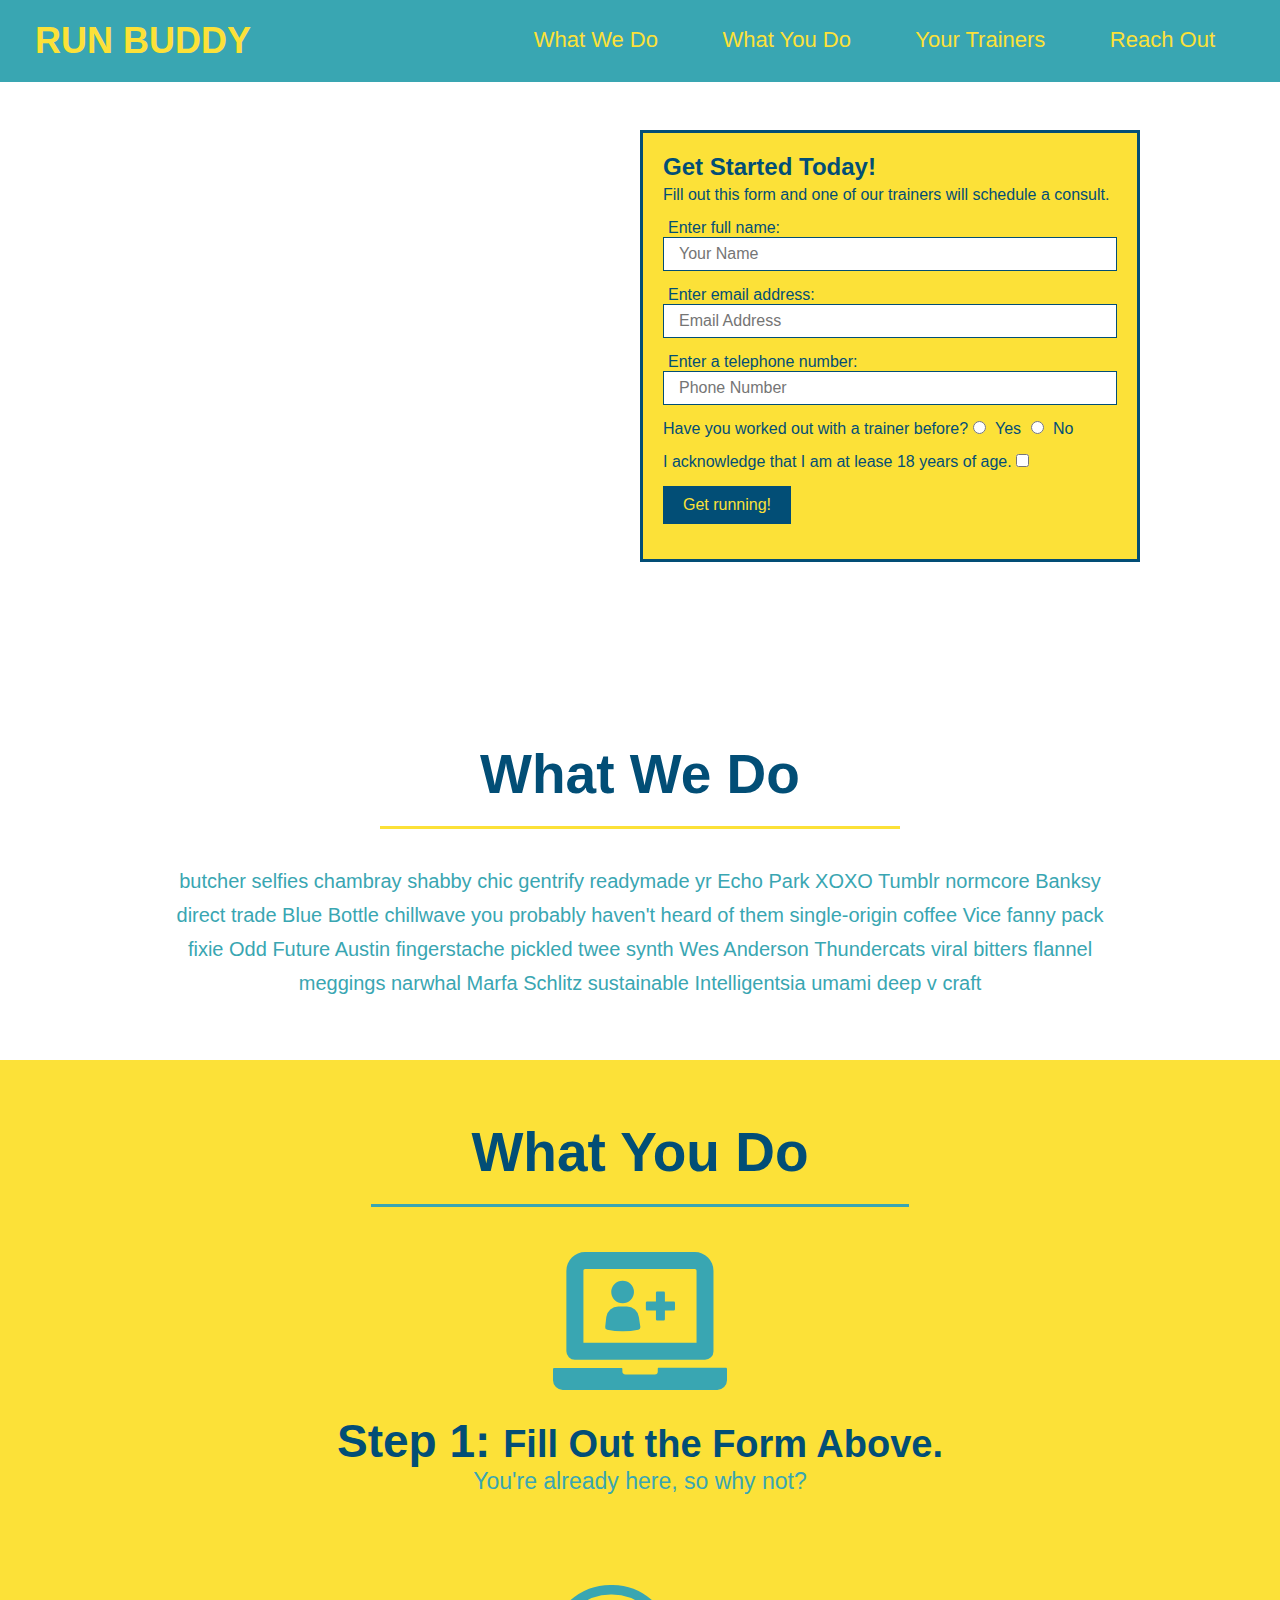
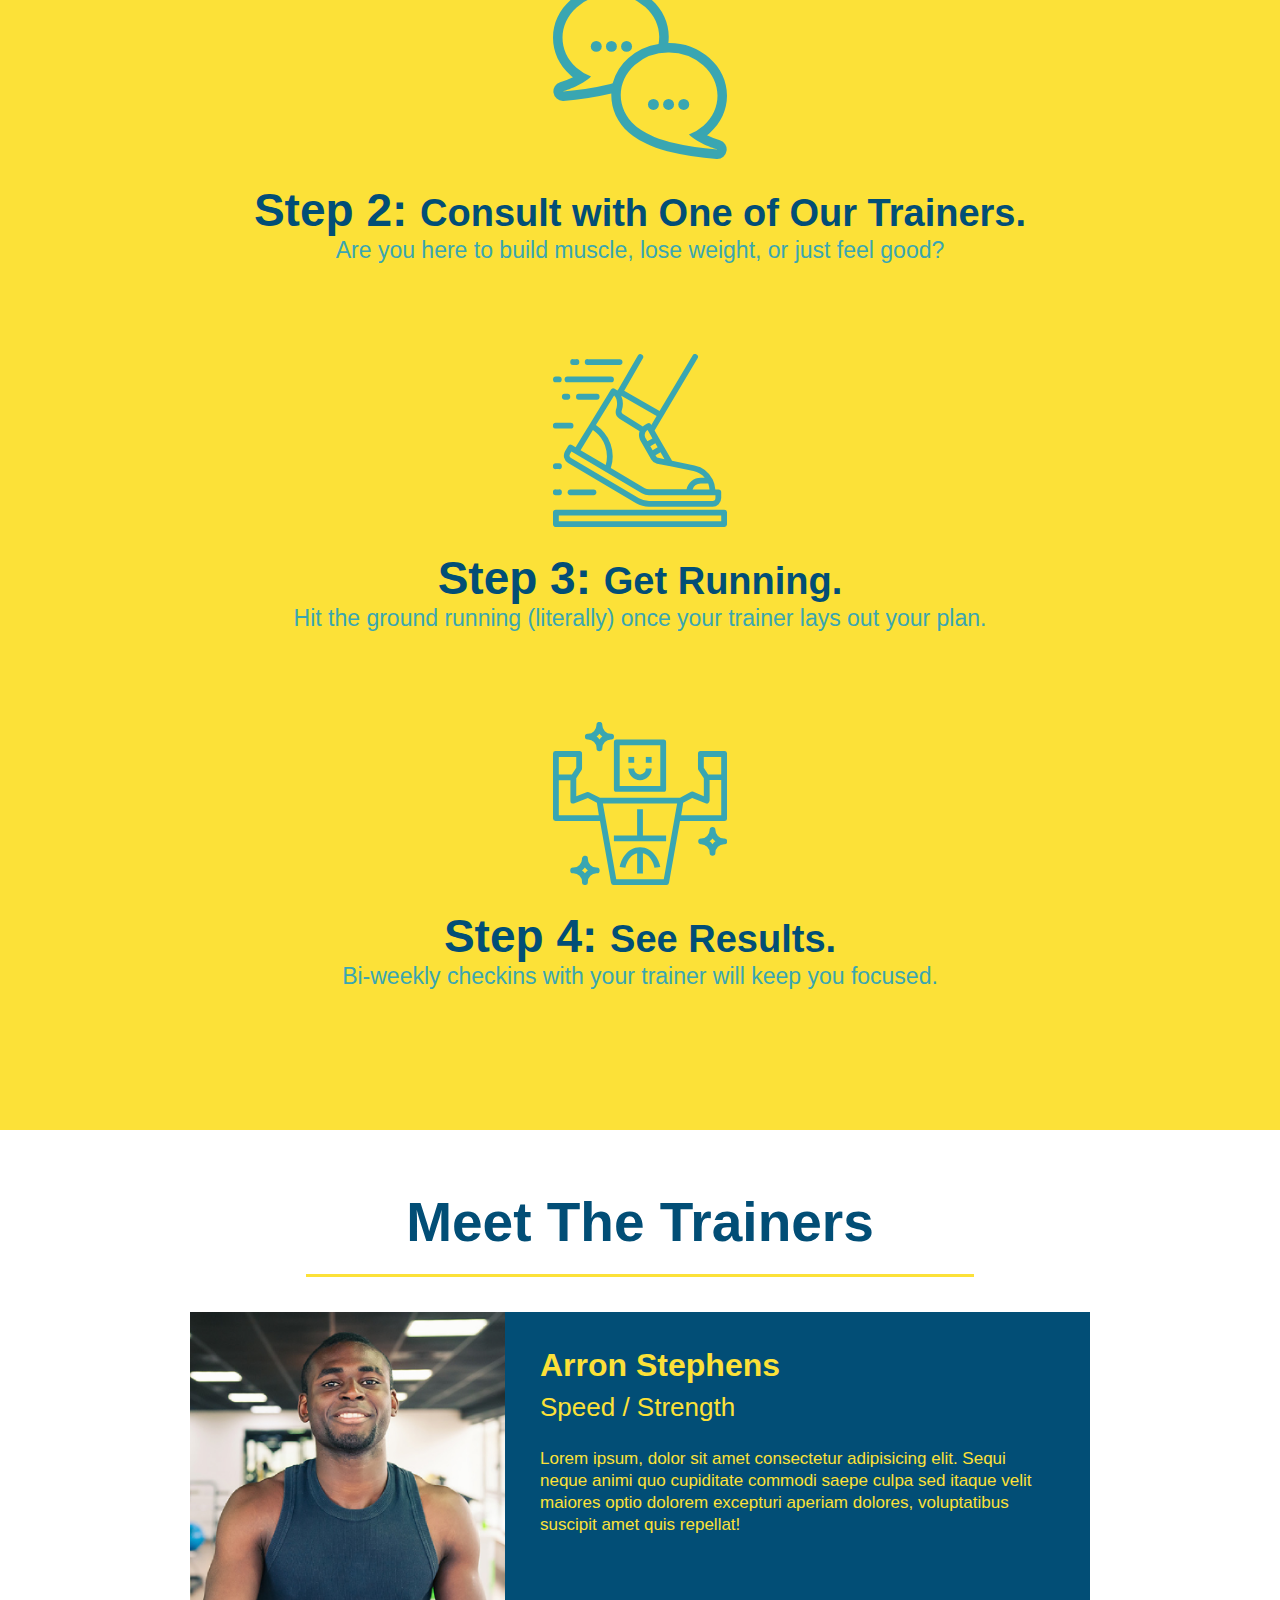
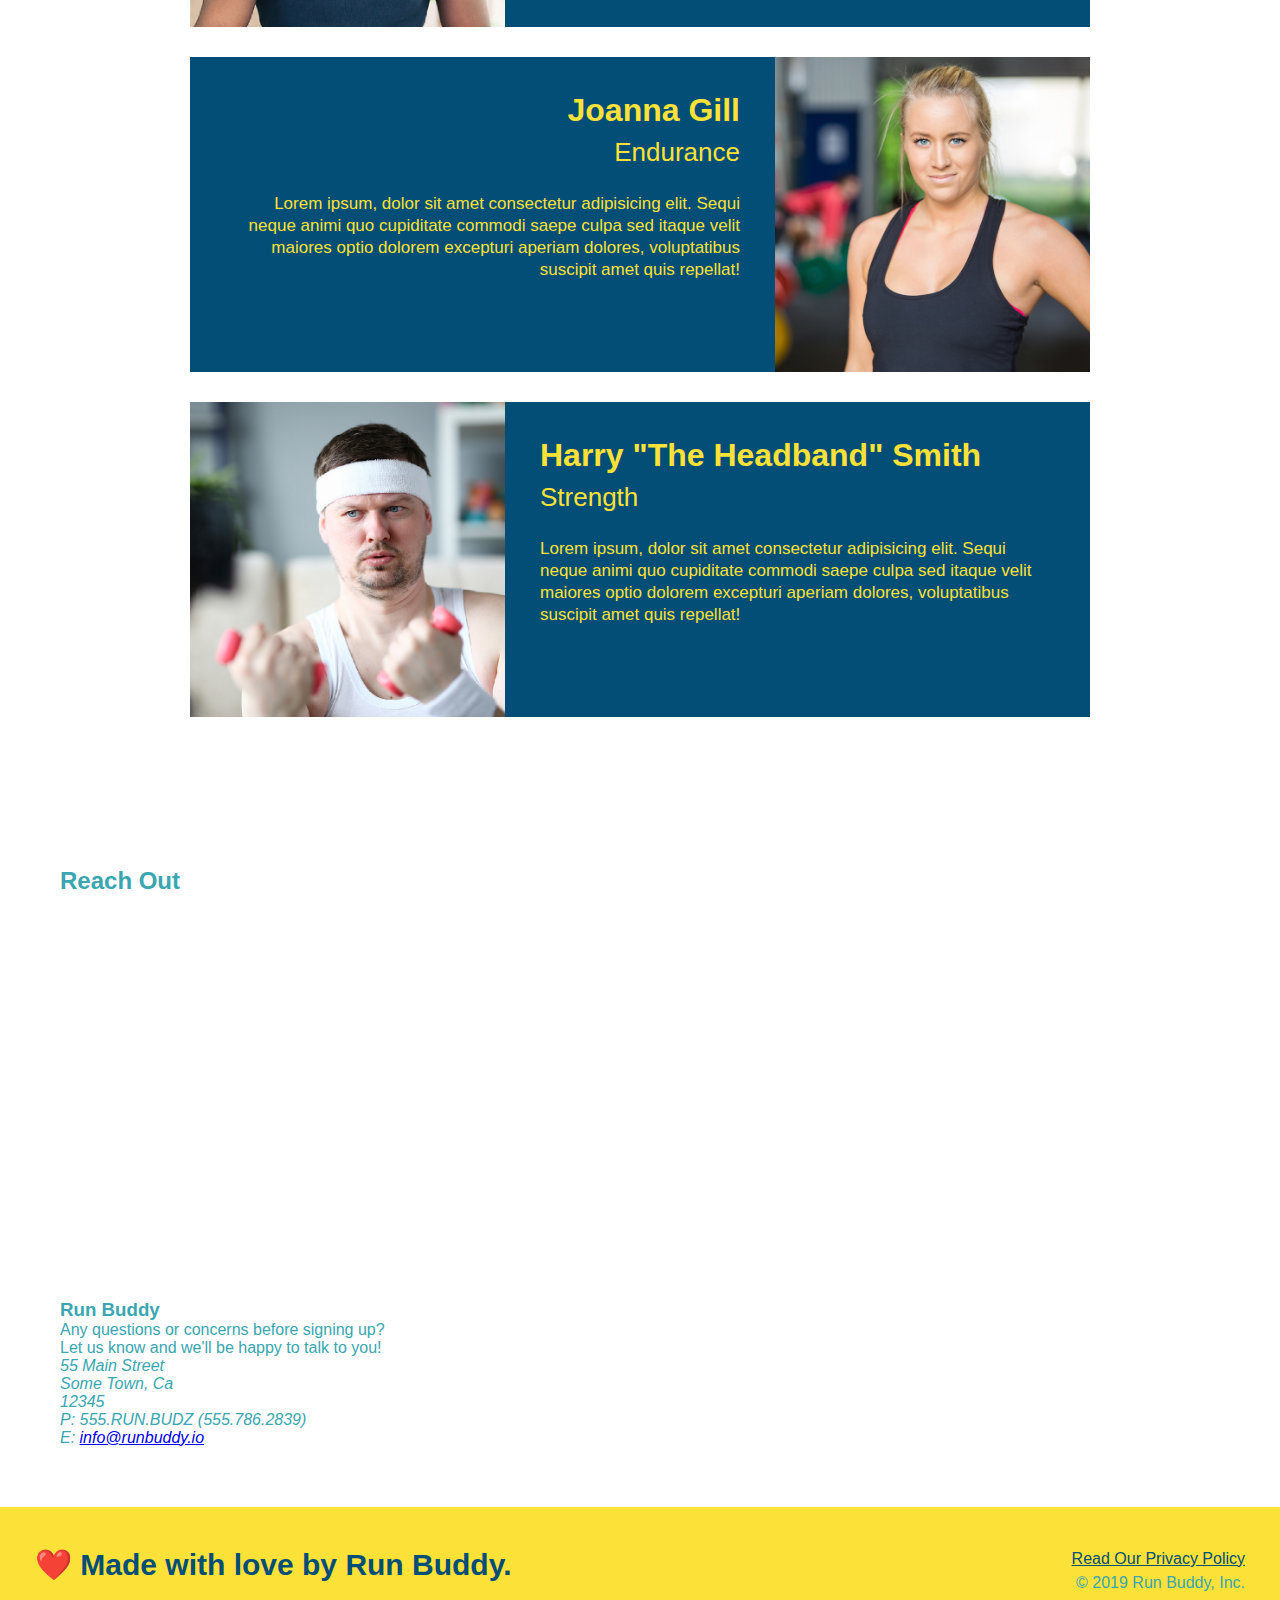
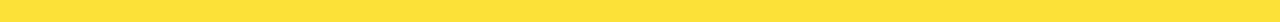
==== index.html @ 1070a050 "add iframe" ====
<!DOCTYPE html>
<html lang="en">
    <head>
        <meta charset="UTF-8" />
        <title> Run Buddy</title>      
        <link rel="stylesheet" href="./assets/css/style.css"/>         
    </head>
    <body>
        <!--navigation-->
        <header>
        <h1>
            <a href="/">RUN BUDDY</a>
        </h1>
        <nav>
            <!--Unordered list element-->
            <ul>
                <!--List item element-->
                <li>
                    <!--Anchor element-->
                    <a href="#what-we-do">What We Do</a>
                </li>
                <li>
                    <a href="#what-you-do">What You Do</a>
                </li>
                <li>
                    <a href="#your-trainers">Your Trainers</a>
                </li>
                <li>
                    <a href="#reach-out">Reach Out</a>
                </li>
            </ul>
        </nav>
        </header>

        <!--hero/jumbotron-->
        <section class="hero">
            <div class="hero-form">
                <h3>Get Started Today!</h3>
                <p>Fill out this form and one of our trainers will schedule a consult.</p>
                <!-- Add form element -->
                <form>
                    <!-- input : This is known as a self-closing tag and is a common sight in HTML. Some elements, like <input>, don't contain any content or child elements, so the closing tag immediately follows the opening tag. Thus this shortcut was created to self-close the opening tag.-->
                    <!-- The for attribute references the radio button to which the label belongs. The value for the for attribute must match the value of the id attribute of the <input> element. -->
                    <label for="name">Enter full name:</label>
                    <input type="text" placeholder="Your Name" name="name" id="name" class="form-input"/>
                    <label for="email">Enter email address:</label>
                    <input type="email" placeholder="Email Address" name="email" id="email" class="form-input"/>
                    <label for="phone">Enter a telephone number:</label>
                    <input type="tel" placeholder="Phone Number" name="phone" id="phone" class="form-input"/>
                    <p> 
                        <!-- The radio button elements must have the same name attribute in order to be associated with the same radio group. This is how the browser identifies that a group of choices can have an exclusive singular answer. In this case, the value of the radio group in name is trainer-confirm. -->
                        Have you worked out with a trainer before? 
                        <input type="radio" name="trainer-confirm" id="trainer-yes"/>
                        <label for="trainer-yes">Yes</label>
                        <input type="radio" name="trainer-confirm" id="trainer-no"/> 
                        <label for="trainer-no">No</label>
                    </p>
                    <p>
                        <lable for="checkbox">I acknowledge that I am at lease 18 years of age. </lable>
                        <input type="checkbox" name="age-confirm" id="checkbox"/>                        
                    </p>
                    <p>
                        <button type="submit"> Get running! </button>
                    </p>
                </form>
            </div>
        </section>

        <!--"what we do" section-->
        <section id="what-we-do" class="intro">
            <h2 class="section-title primary-border">What We Do</h2>
            <p>butcher selfies chambray shabby chic gentrify readymade yr Echo Park XOXO Tumblr normcore Banksy direct trade Blue Bottle chillwave you probably haven't heard of them single-origin coffee Vice fanny pack fixie Odd Future Austin fingerstache pickled twee synth Wes Anderson Thundercats viral bitters flannel meggings narwhal Marfa Schlitz sustainable Intelligentsia umami deep v craft</p>
        </section>

        <!--"what you do" section-->
        <section id="what-you-do" class="steps">
            <h2 class="section-title secondary-border">What You Do</h2>

            <div>
                <!-- Inserting img element -->
                <img src="./assets/css/step-1.svg" alt=""/>
                <h3>Step 1: <span>Fill Out the Form Above.</span></h3>
                <p>You're already here, so why not?</p>
            </div>

            <div>
                <!-- Inserting img element -->
                <img src="./assets/css/step-2.svg" alt=""/>
                <h3>Step 2: <span>Consult with One of Our Trainers.</span></h3>
                <p>Are you here to build muscle, lose weight, or just feel good?</p>
            </div>

            <div>
                <!-- Inserting img element -->
                <img src="./assets/css/step-3.svg" alt=""/>
                <h3>Step 3: <span>Get Running.</span></h3>
                <p>Hit the ground running (literally) once your trainer lays out your plan.</p>
            </div>

            <div>
                <!-- Inserting img element -->
                <img src="./assets/css/step-4.svg" alt=""/>
                <h3>Step 4: <span>See Results.</span></h3>
                <p>Bi-weekly checkins with your trainer will keep you focused.</p>
            </div>
        </section>

        <!--"meet the trainers" section-->
        <section id="your-trainers" class="trainers">
            <h2 class="section-title primary-border">Meet The Trainers</h2>
            <!-- first trainer bio -->
            <article class="trainer">
                <img src="./assets/css/trainer-1.jpg" alt="Arron Stephens in his workout clothes, ready to pump iron"/>
                <div class="trainer-bio text-left">
                    <h3>Arron Stephens</h3>
                    <h4>Speed / Strength</h4>
                    <p>
                        Lorem ipsum, dolor sit amet consectetur adipisicing elit. Sequi neque animi quo cupiditate commodi saepe culpa sed itaque velit maiores optio dolorem excepturi aperiam dolores, voluptatibus suscipit amet quis repellat!                        
                    </p>
                </div>
            </article>
            <!-- second trainer bio -->
            <article class="trainer">
                <div class="trainer-bio text-right">
                    <h3>Joanna Gill</h3>
                    <h4>Endurance</h4>
                    <p>
                        Lorem ipsum, dolor sit amet consectetur adipisicing elit. Sequi neque animi quo cupiditate commodi saepe culpa sed itaque velit maiores optio dolorem excepturi aperiam dolores, voluptatibus suscipit amet quis repellat!
                    </p>
                </div>
                <img src="./assets/css/trainer-2.jpg" alt="Joanna Gill cooling off after a workout"/>
            </article>
            <!-- third trainer bio -->
            <article class="trainer">
                <img src="./assets/css/trainer-3.jpg" alt="Harry Smith wearing a headband and lifting comically small pink weights">
                <div class="trainer-bio text-left">
                    <h3>Harry "The Headband" Smith</h3>
                    <h4>Strength</h4>
                    <p>
                        Lorem ipsum, dolor sit amet consectetur adipisicing elit. Sequi neque animi quo cupiditate commodi saepe culpa sed itaque velit maiores optio dolorem excepturi aperiam dolores, voluptatibus suscipit amet quis repellat!
                    </p>
                </div>
            </article>
        </section>

        <!--"reach out" section-->
        <section>
            <h2>Reach Out</h2>
            <div class="contact-info">
                <iframe src="https://www.google.com/maps/embed?pb=!1m18!1m12!1m3!1d2793.458315423904!2d-94.16724658380883!3d45.56122133498427!2m3!1f0!2f0!3f0!3m2!1i1024!2i768!4f13.1!3m3!1m2!1s0x52b45fd493f97235%3A0x900f85bf4577213a!2s915%202nd%20St%20N%2C%20St%20Cloud%2C%20MN%2056303!5e0!3m2!1sen!2sus!4v1639972243464!5m2!1sen!2sus" width="400" height="400" style="border:0;" allowfullscreen="" loading="lazy"></iframe>
            </div>
            <div>
                <h3>Run Buddy</h3>
                <p>
                    Any questions or concerns before signing up?
                    <br/>
                    Let us know and we'll be happy to talk to you!
                </p>
                <address>
                    55 Main Street <br/>
                    Some Town, Ca <br/>
                    12345 <br/>
                    P: 555.RUN.BUDZ (555.786.2839)<br/>
                    E: <a href="mailto:info@runbuddy.io">info@runbuddy.io</a>
                </address>
            </div>
        </section>

        <!--footer-->
        <footer>
            <h2>❤️ Made with love by Run Buddy.</h2>
            <div>
                <a href="#">Read Our Privacy Policy</a><br/>
                &copy; 2019 Run Buddy, Inc.
            </div>
        <!-- &copy;: In the preceding code, &copy; precedes the Run Buddy copyright notice; it creates the little copyright symbol. This is called an HTML entity, a special code that starts with an ampersand (&) and can be used to create symbols.  -->
        <!-- use of a # as the value of the href. Remember how we used href="#what-we-do to navigate to another section of the same page with an id attribute that looks like id="what-we-do"? Here, we're using the # as a placeholder for a privacy policy page that doesn't exist yet. It's a way to show that there will be a link here eventually—we can circle back after we create the page to update it.  -->
        </footer>
    </body>
</html>
---- assets/css/style.css ----
/* Before we can start styling a page using CSS, we need to remove these default browser-enforced styles. To do this, we'll apply some default CSS values for every element in the page to level the playing field all at once.  */
/* We just told every element on the page to not have any margin or border unless we explicitly tell it to. Now we don't have to concern ourselves with undoing built-in browser styles one by one. */
/* The asterisk * we used here is used quite often in programming. It is typically called a wildcard, but in CSS it is known as a universal selector. This is essentially a catch-all selector that says, "I won't match one thing—I'll match everything!" */

* {
  margin: 0;
  padding: 0;
  box-sizing: border-box;
}

/* apply styles to the body */
body {
  /* more on this crazy alphanumerical value in a minute! */
  color: #39a6b2;
  font-family: Arial, Helvetica, sans-serif;
}

/* apply styles to the header (other ways to apply styles to padding*/
/*  /* Applies 20px to every side (top, right, bottom, left)
 header {
    padding: 20px;
  }
 
  /* Applies 20px to the top and bottom, then 35px to the left and right
  header {
    padding: 20px 35px;
  }
 
  /* Applies 10px to the top, 15px to the right, 20px to the bottom, 25px to the left (in that specific clockwise order)
  header {
    padding: 10px 15px 20px 25px;
  } */

header {
  padding-top: 20px;
  padding-right: 35px;
  padding-bottom: 20px;
  padding-left: 35px;
  background-color: #39a6b2;
}

header h1 {
  font-weight: bold;
  font-size: 36px;
  color: #fce138;
  margin: 0;
  display: inline;
}

header a {
  text-decoration: none; /* We used a new property here as well, the text-decoration property. The text-decoration property applies underline, strikethrough, or overline styles to text. By default, the value is none, so we don't usually have to explicitly tell it not to do this. With <a> elements, however, the browser automatically applies a blue color and an underline, and we don't want the links to look like that.  */
  color: #fce138;
}

header nav {
  float: right;
  margin: 7px 0;
}

header nav ul li {
  display: inline;
}

header nav ul li a {
  margin: 0 30px;
  font-weight: lighter;
  font-size: 22px;
}

footer {
  background: #fce138;
  width: 100%;
  padding: 40px 35px;
}

footer h2 {
  display: inline;
  color: #024e76;
  font-size: 30px;
  margin: 0;
}

footer div {
  float: right;
  line-height: 1.5;
  text-align: right;
}

footer a {
  color: #024e76;
}


section {
  padding: 60px;  
}

/* hero style start */
.hero {
    background-image: url("../css/hero-bg.jpg");
    height: 600px;
    background-size: cover; /* The background-size property can set the size of the background image to its original size or make it stretched, repeated, or constrained to fit the available space. */
    background-position: center;
    position: relative;
}
/* hero style end */

.hero-form {
    width: 500px;
    color: #024e76;
    background-color: #fce138;
    padding: 20px;
    border: solid 3px #024e76;
    position: absolute;
    bottom: 120px;
    right: 140px;
}

.hero-form h3 {
    font-size: 24px;
    margin: 0;
}

.hero-form p {
    margin: 5px 0 15px 0;
}

.form-input {
    border: 1px solid #024e76;
    display: block;
    padding: 7px 15px;
    font-size: 16px;
    color: #024e76;
    width: 100%;
    margin-bottom: 15px;
}

.hero-form label {
    margin: 0 5px;
}

.hero-form button {
    background-color: #024e76;
    color: #fce138;
    padding: 10px 20px;
    border: none;
    font-size: 16px;
}
/* HERO STYLES END */

/* Intro Style */
.intro {
    text-align: center;
}

.intro p {
    line-height: 1.7;
    color: #39a6b2;
    width: 80%;
    font-size: 20px;
    margin: 0 auto; /* Because we shrunk the width of the paragraph down to 80%, it no longer looks centered. Only the text inside is centered. We could use the handy display: inline-block; trick to fix it, but there's another common tactic for centering a block element with a width of less than 100%: margin: 0 auto; */
                    /* This is shorthand for setting a top and bottom margin of zero and a left and right margin of auto. But what does auto mean? Essentially, it tells the browser to calculate the margins for us. When the browser is asked to do this on both sides of an element, it will do its best to make them even, thus pushing the element into the center. */
                    /* Note that this only works for horizontal centering. margin: auto 0 does not vertically center elements. */
}

.steps {
    text-align: center; 
    background: #fce138;
    /* Something you might have noticed is that the parent text-align: center; property also centered the SVG icons. This can be a bit confusing at first because the property has "text" in its name, and images are not text. The text-align property essentially centers everything inside an element—text or otherwise. However, if you want to use text-align to center an image, make sure you apply it to the image's parent element, not the image itself. */
}

.section-title {
    font-size: 55px;
    color: #024e76;
    margin-bottom: 35px;
    padding: 0 100px 20px 100px;
    border-bottom: 3px solid;    
    display: inline-block; /* We chose to use the inline-block value instead of the inline value so it can have the best of both worlds. It's now an inline element, but things like padding still behave like they would on block elements. Coupled with the text-align property from before, we now have a center-aligned heading with an appropriately sized border, as shown in the following image:
                            The yellow border spans only as wide as the title above it. */  
}

.primary-border {
  border-color: #fce138;
}

.secondary-border {
  border-color: #39a6b2;
}

.steps div {
  margin-bottom: 80px;
}

.steps img {
  width: 15%;
  margin: 10px 0;
}

.steps h3 {
  color: #024e76;
  font-size: 46px;
  margin-top: 10px;  
}

.steps p {
  color: #39a6b2;
  font-size: 23px;
}

.steps span {
  font-size: 38px;
}

.trainers {
  text-align: center;
}

.trainer {
  width: 900px;
  margin: 0 auto 30px auto;
  background: #024e76;
  color: #fce138;
  overflow: auto; /* The overflow property told the trainer's <article> element that it does in fact have content inside it, and that it needs to look for it and account for those two floated HTML elements' sizes. This is known as providing block formatting context to the element. */
}

.trainer img {
  width: 35%;
  float: left;
}

.trainer-bio {
  padding: 35px;
  float: left;
  width: 65%;
}

.text-left {
  text-align: left;
}

.text-right {
  text-align: right;
}

.trainer-bio h3 {
  font-size: 32px;
  margin-bottom: 8px;
}

.trainer-bio h4 {
  font-weight: lighter;
  font-size: 26px;
  margin-bottom: 25px;
}

.trainer-bio p {
  font-size: 17px;
  line-height: 1.3;
}
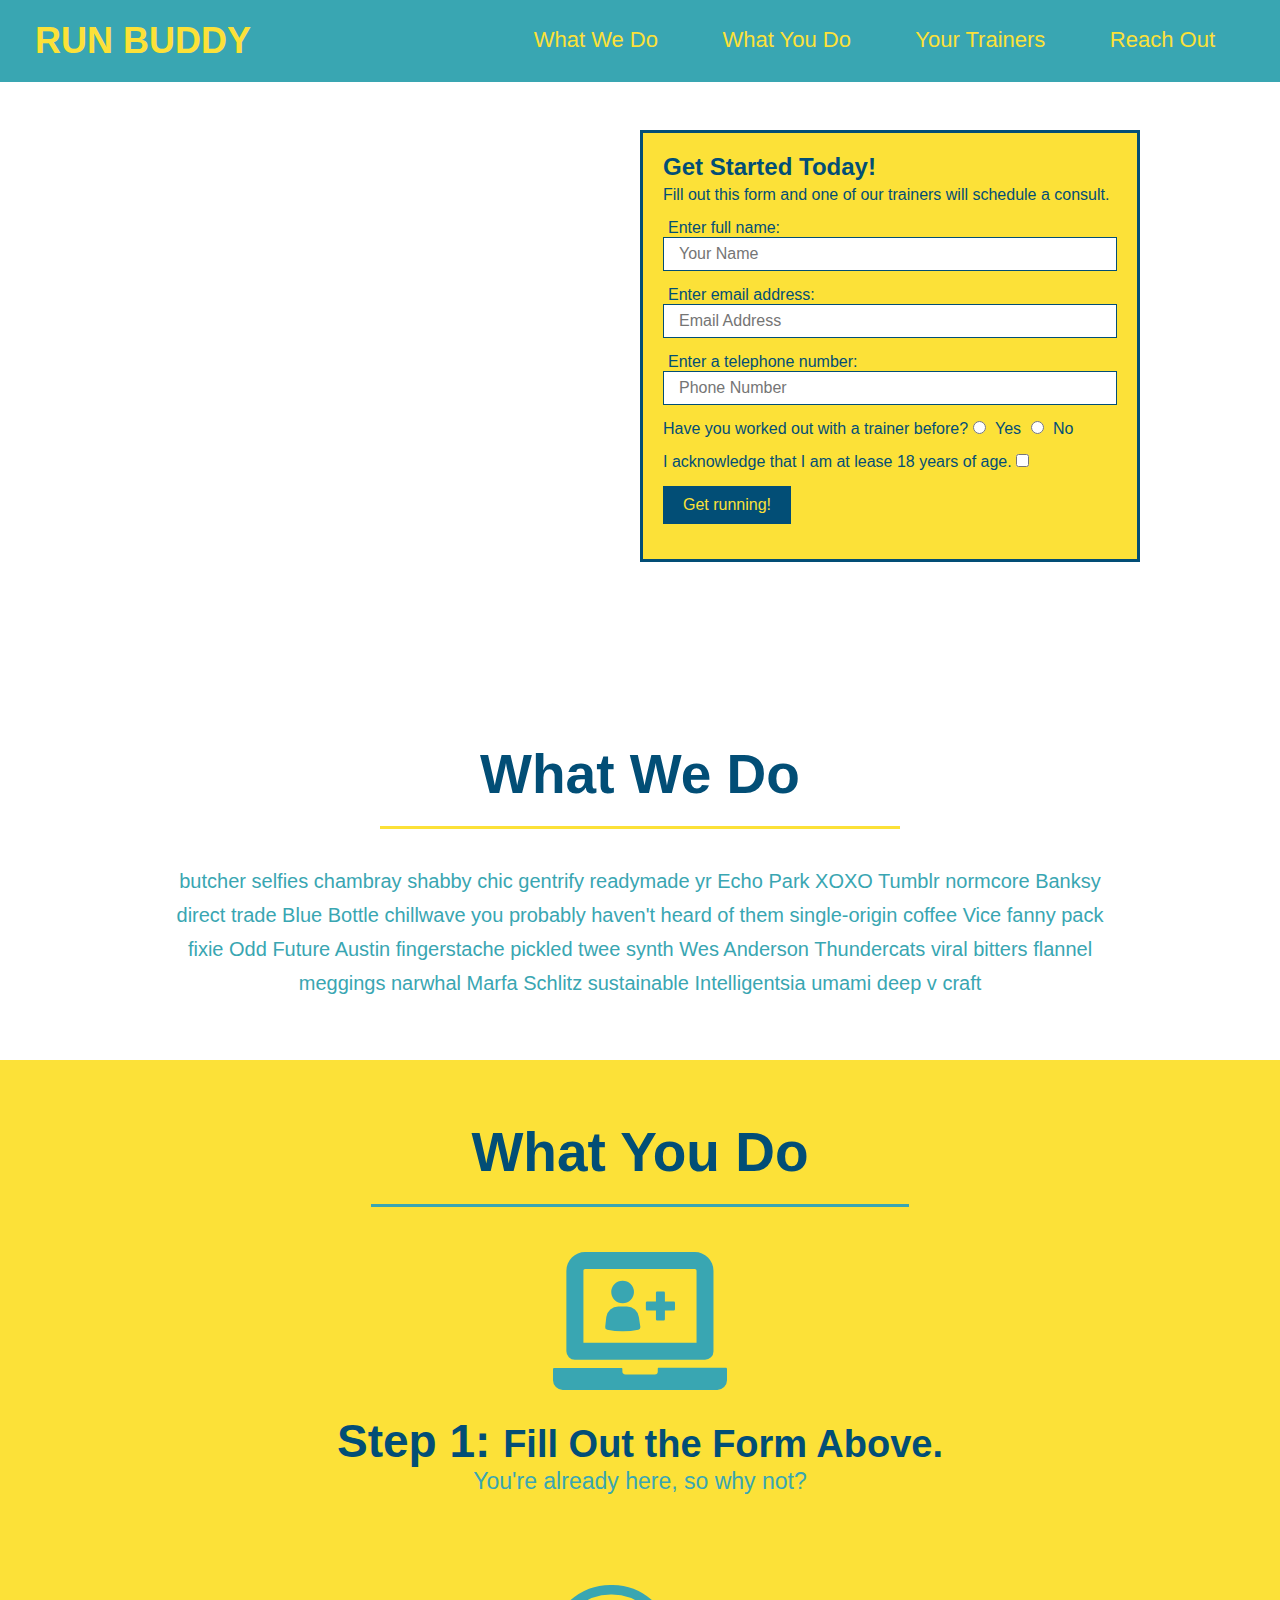
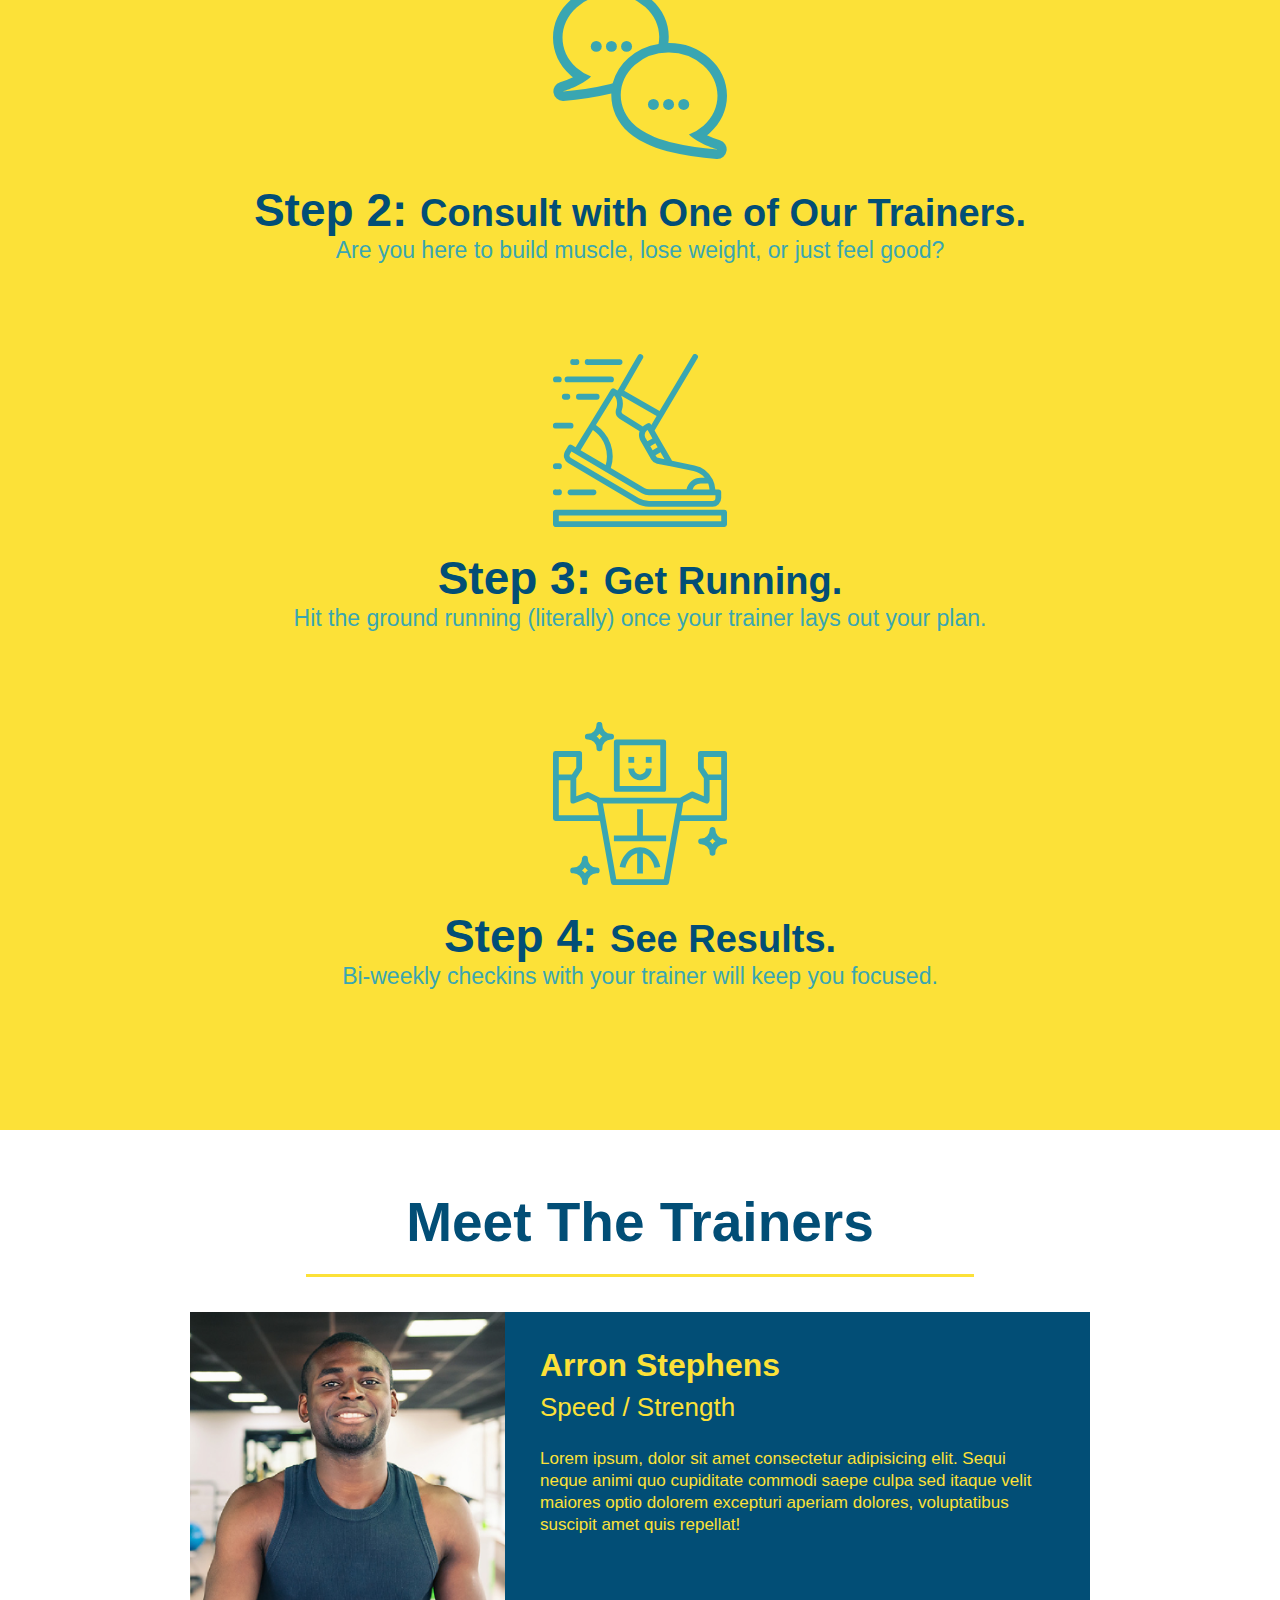
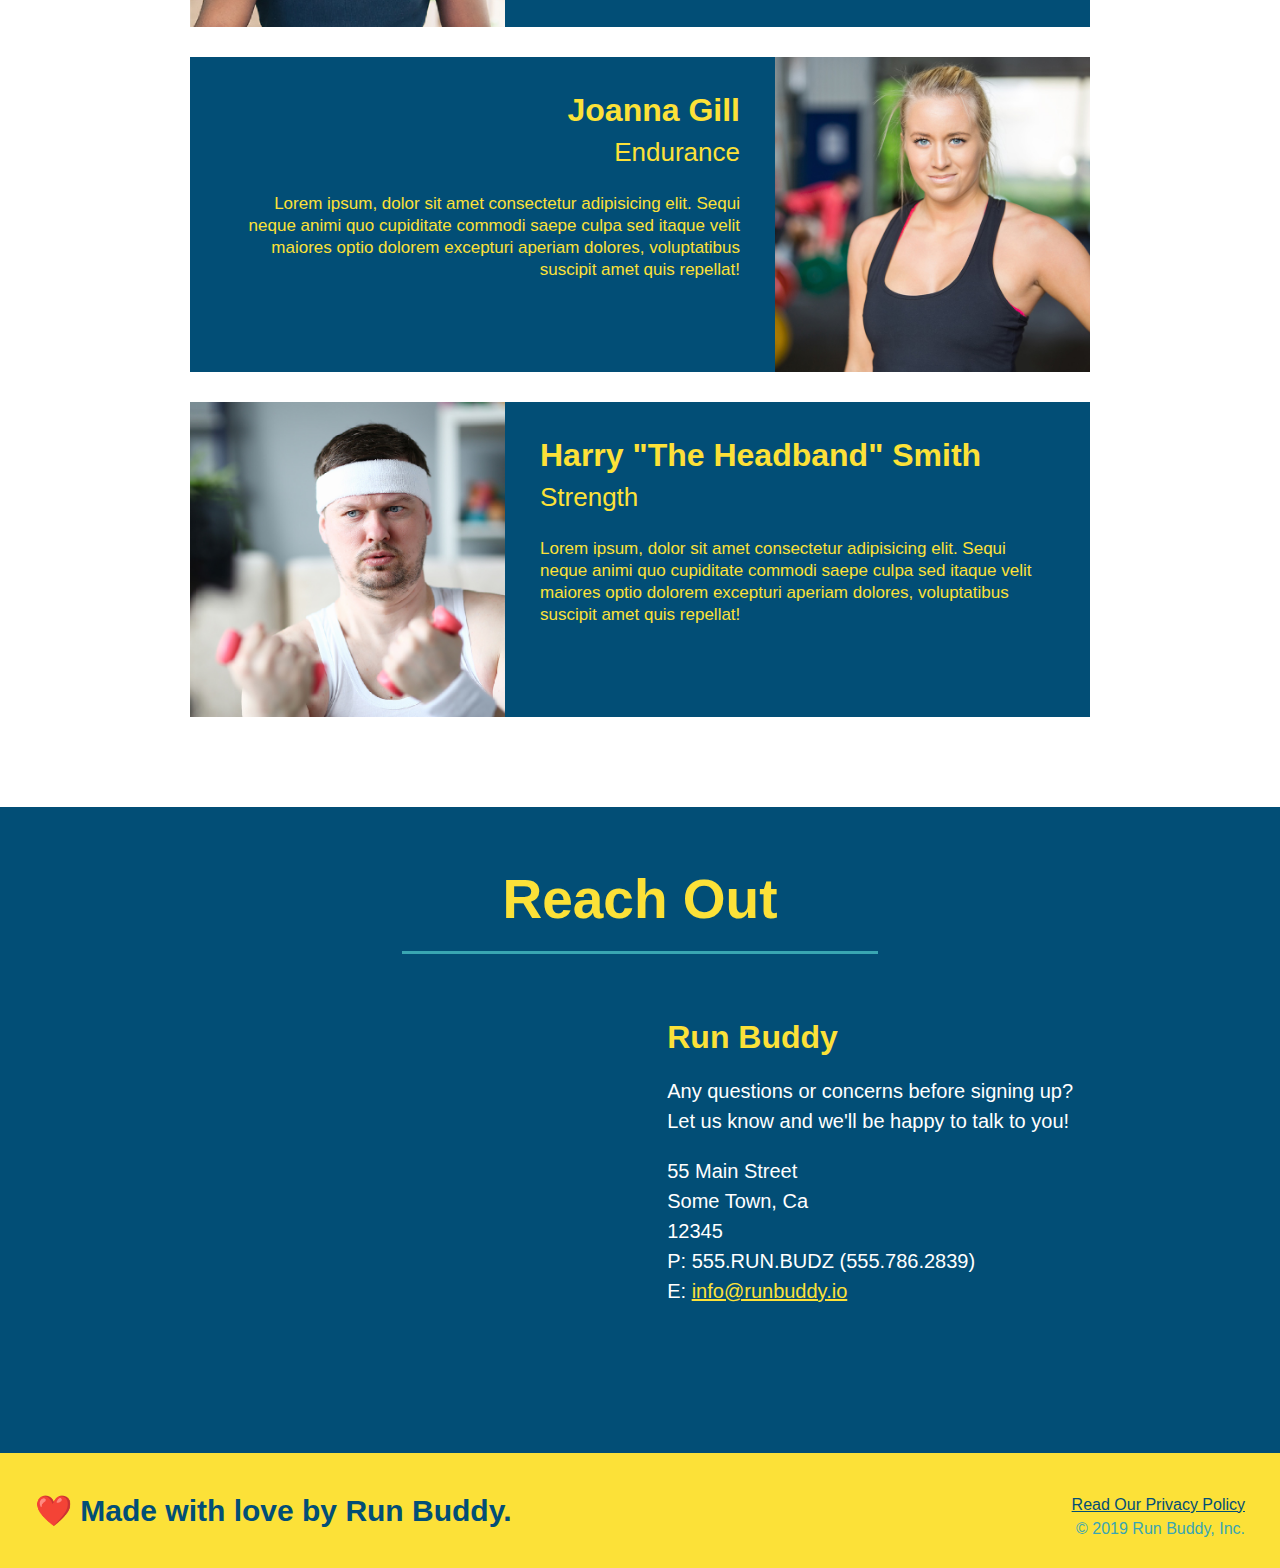
==== commit 715f8115: "style reach out section" ====
--- a/index.html
+++ b/index.html
@@ -143,12 +143,12 @@
             </article>
         </section>
 
-        <!--"reach out" section-->
-        <section>
-            <h2>Reach Out</h2>
+        <!-- reach out section start-->
+        <section id="reach-out" class="contact">
+            <h2 class="section-title secondary-border">Reach Out</h2>
             <div class="contact-info">
-                <iframe src="https://www.google.com/maps/embed?pb=!1m18!1m12!1m3!1d2793.458315423904!2d-94.16724658380883!3d45.56122133498427!2m3!1f0!2f0!3f0!3m2!1i1024!2i768!4f13.1!3m3!1m2!1s0x52b45fd493f97235%3A0x900f85bf4577213a!2s915%202nd%20St%20N%2C%20St%20Cloud%2C%20MN%2056303!5e0!3m2!1sen!2sus!4v1639972243464!5m2!1sen!2sus" width="400" height="400" style="border:0;" allowfullscreen="" loading="lazy"></iframe>
-            </div>
+                <iframe src="https://www.google.com/maps/embed?pb=!1m18!1m12!1m3!1d2793.458315423904!2d-94.16724658380883!3d45.56122133498427!2m3!1f0!2f0!3f0!3m2!1i1024!2i768!4f13.1!3m3!1m2!1s0x52b45fd493f97235%3A0x900f85bf4577213a!2s915%202nd%20St%20N%2C%20St%20Cloud%2C%20MN%2056303!5e0!3m2!1sen!2sus!4v1639972243464!5m2!1sen!2sus"  style="border:0;" allowfullscreen="" loading="lazy">
+                </iframe>            
             <div>
                 <h3>Run Buddy</h3>
                 <p>
@@ -164,7 +164,9 @@
                     E: <a href="mailto:info@runbuddy.io">info@runbuddy.io</a>
                 </address>
             </div>
+            </div>
         </section>
+        <!-- reach out section end-->
 
         <!--footer-->
         <footer>
--- a/assets/css/style.css
+++ b/assets/css/style.css
@@ -103,7 +103,6 @@
     background-position: center;
     position: relative;
 }
-/* hero style end */
 
 .hero-form {
     width: 500px;
@@ -257,3 +256,45 @@
   font-size: 17px;
   line-height: 1.3;
 }
+
+/* reach out style start */
+.contact {
+  background: #024e76;
+  text-align: center;
+}
+
+.contact h2 {
+  color: #fce138;
+}
+
+.contact-info iframe {
+  width: 400px;
+  height: 400px;
+}
+
+.contact-info div {
+  width: 410px;
+  display: inline-block;
+  vertical-align: top;
+  text-align: left;
+  margin: 30px 0 0 60px;
+  color: white;
+}
+
+.contact-info h3 {
+  color: #fce138;
+  font-size: 32px;
+}
+
+.contact-info p, 
+.contact-info address {
+  margin: 20px 0;
+  line-height: 1.5;
+  font-size: 20px;
+  font-style: normal;
+}
+
+.contact-info a {
+  color: #fce138;
+}
+/* reach out style end */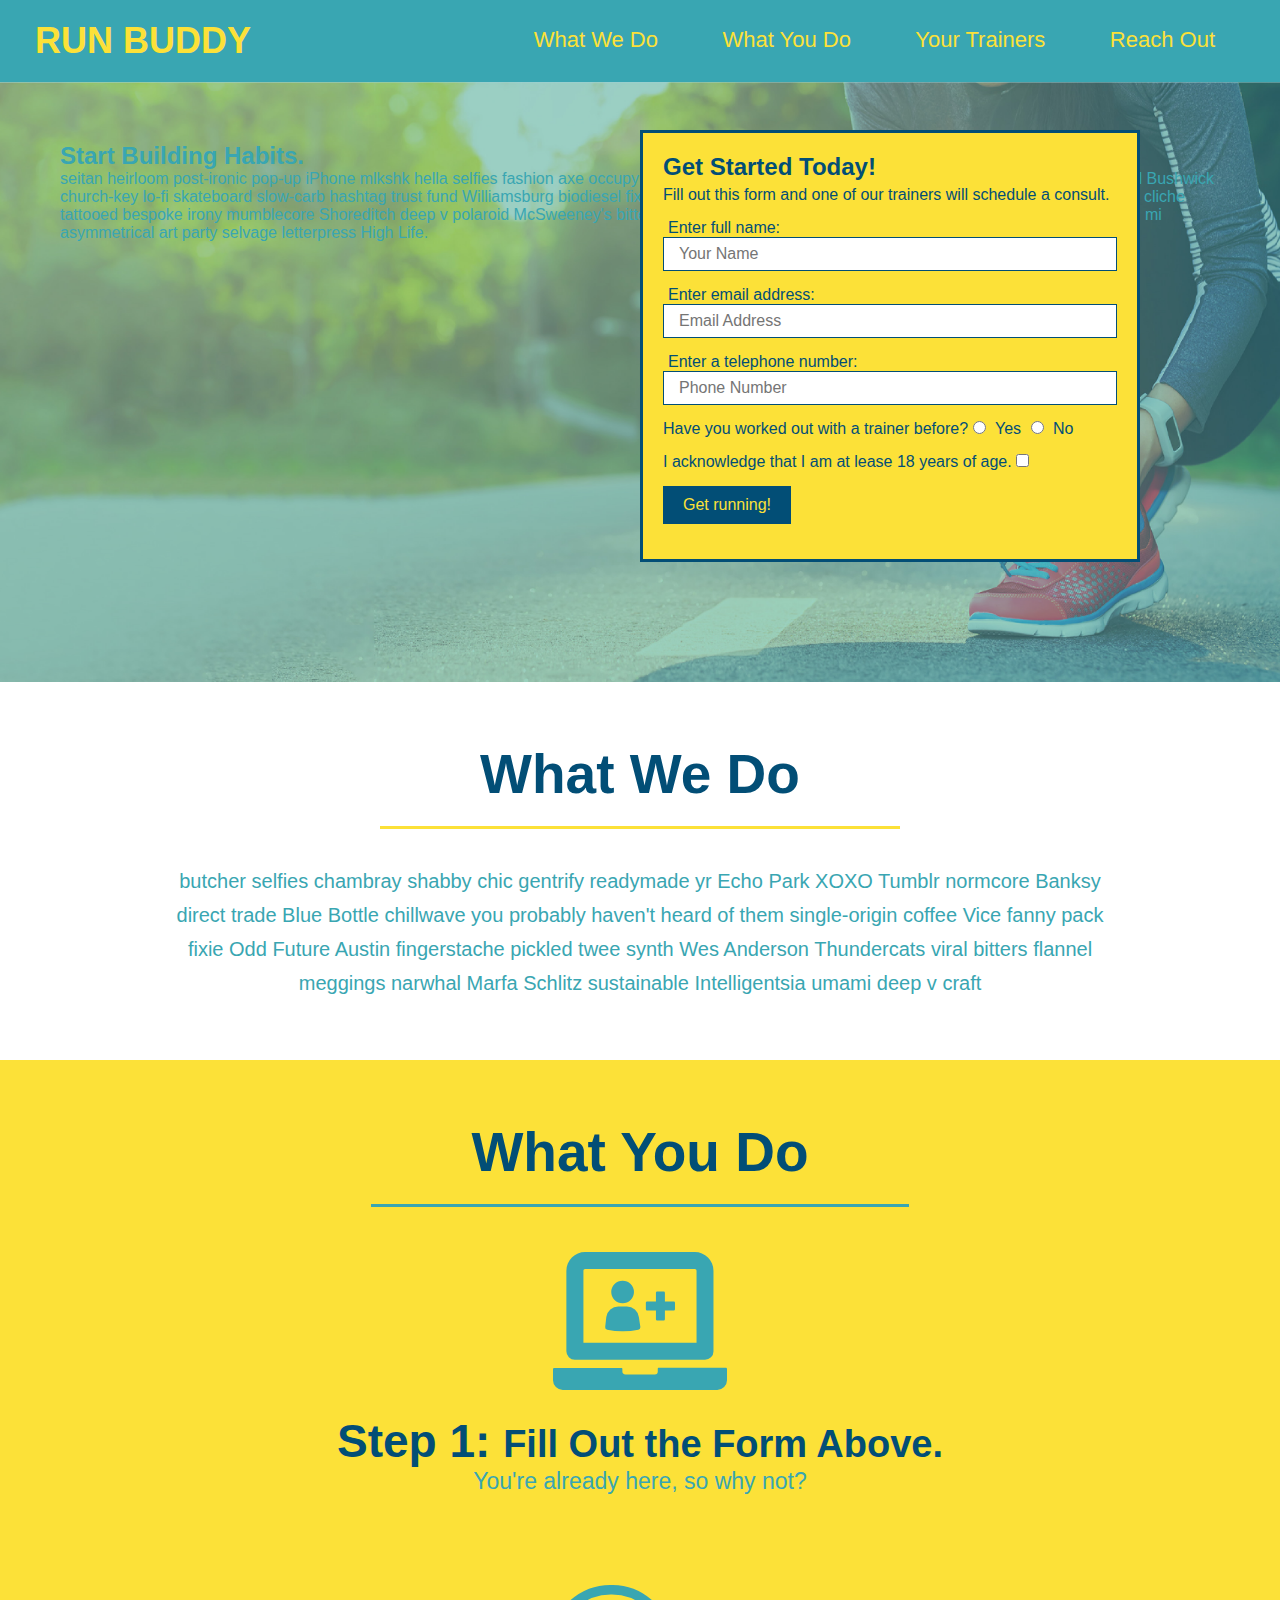
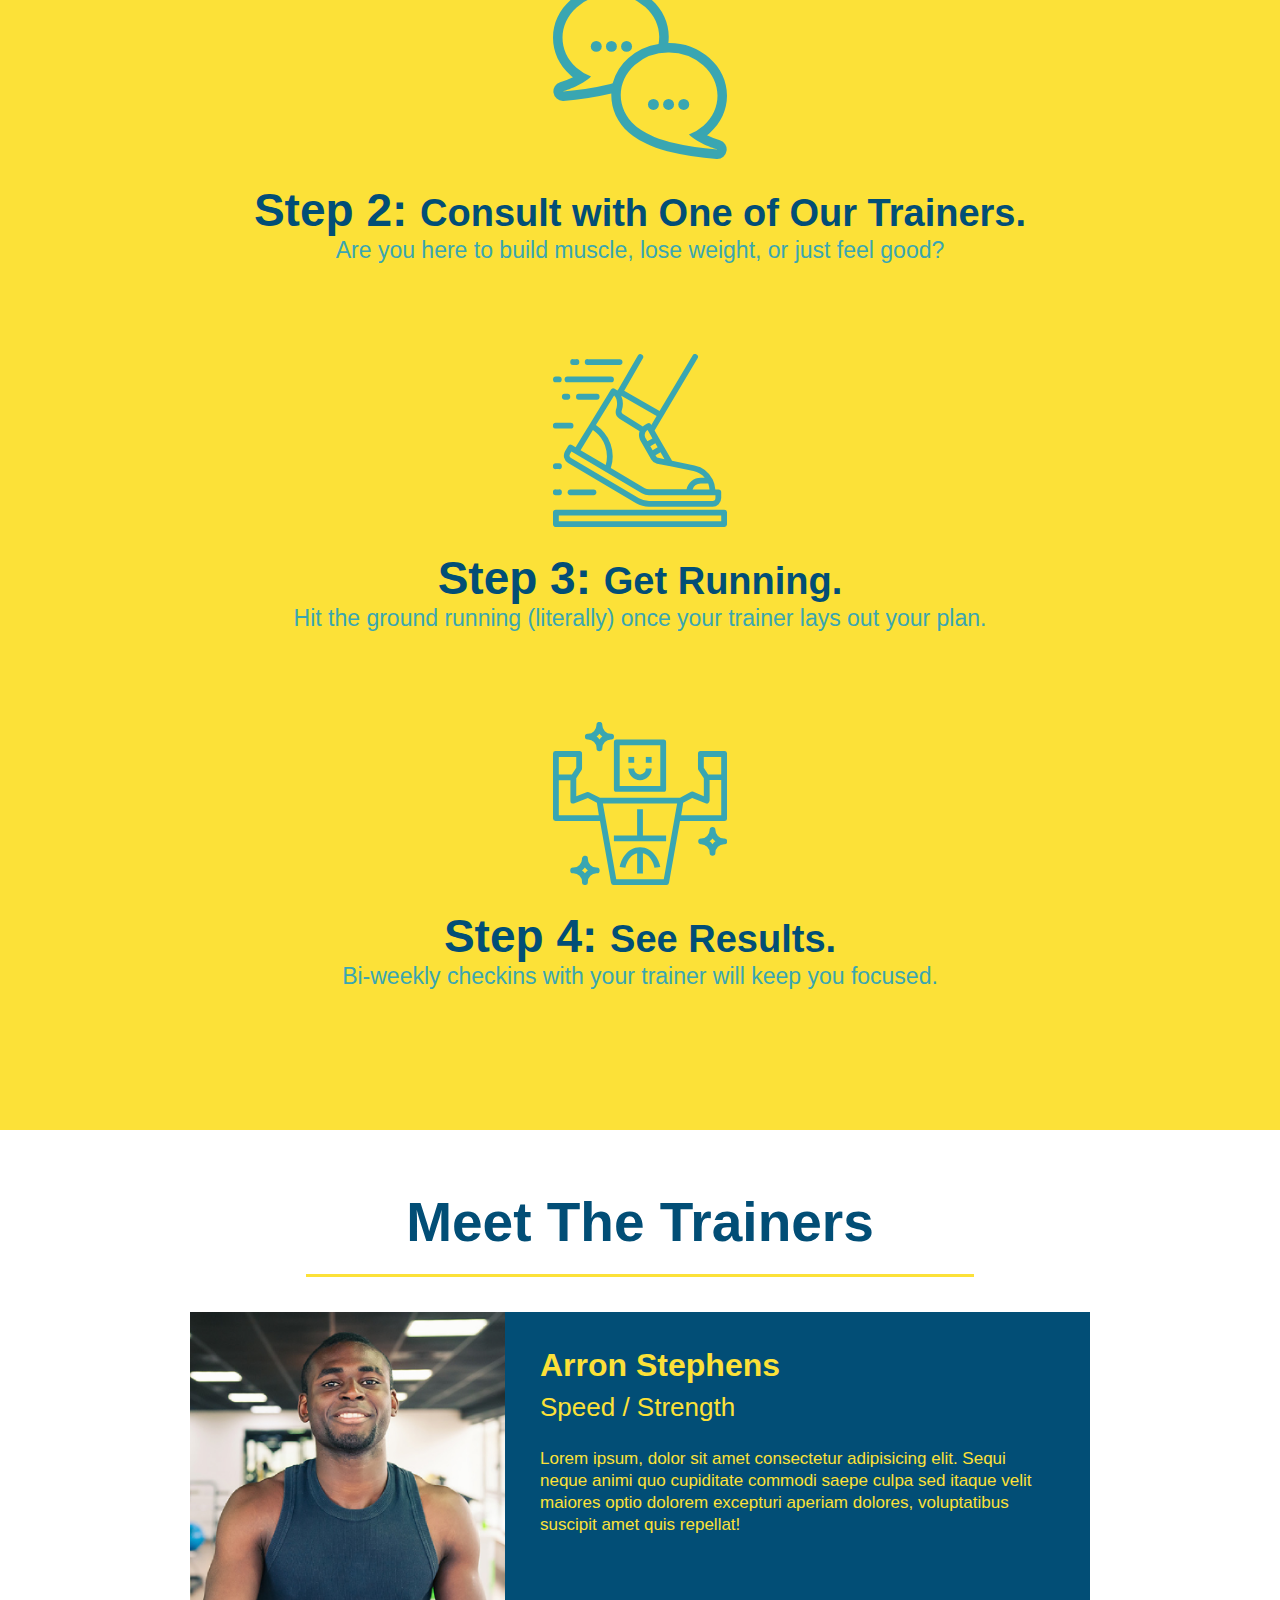
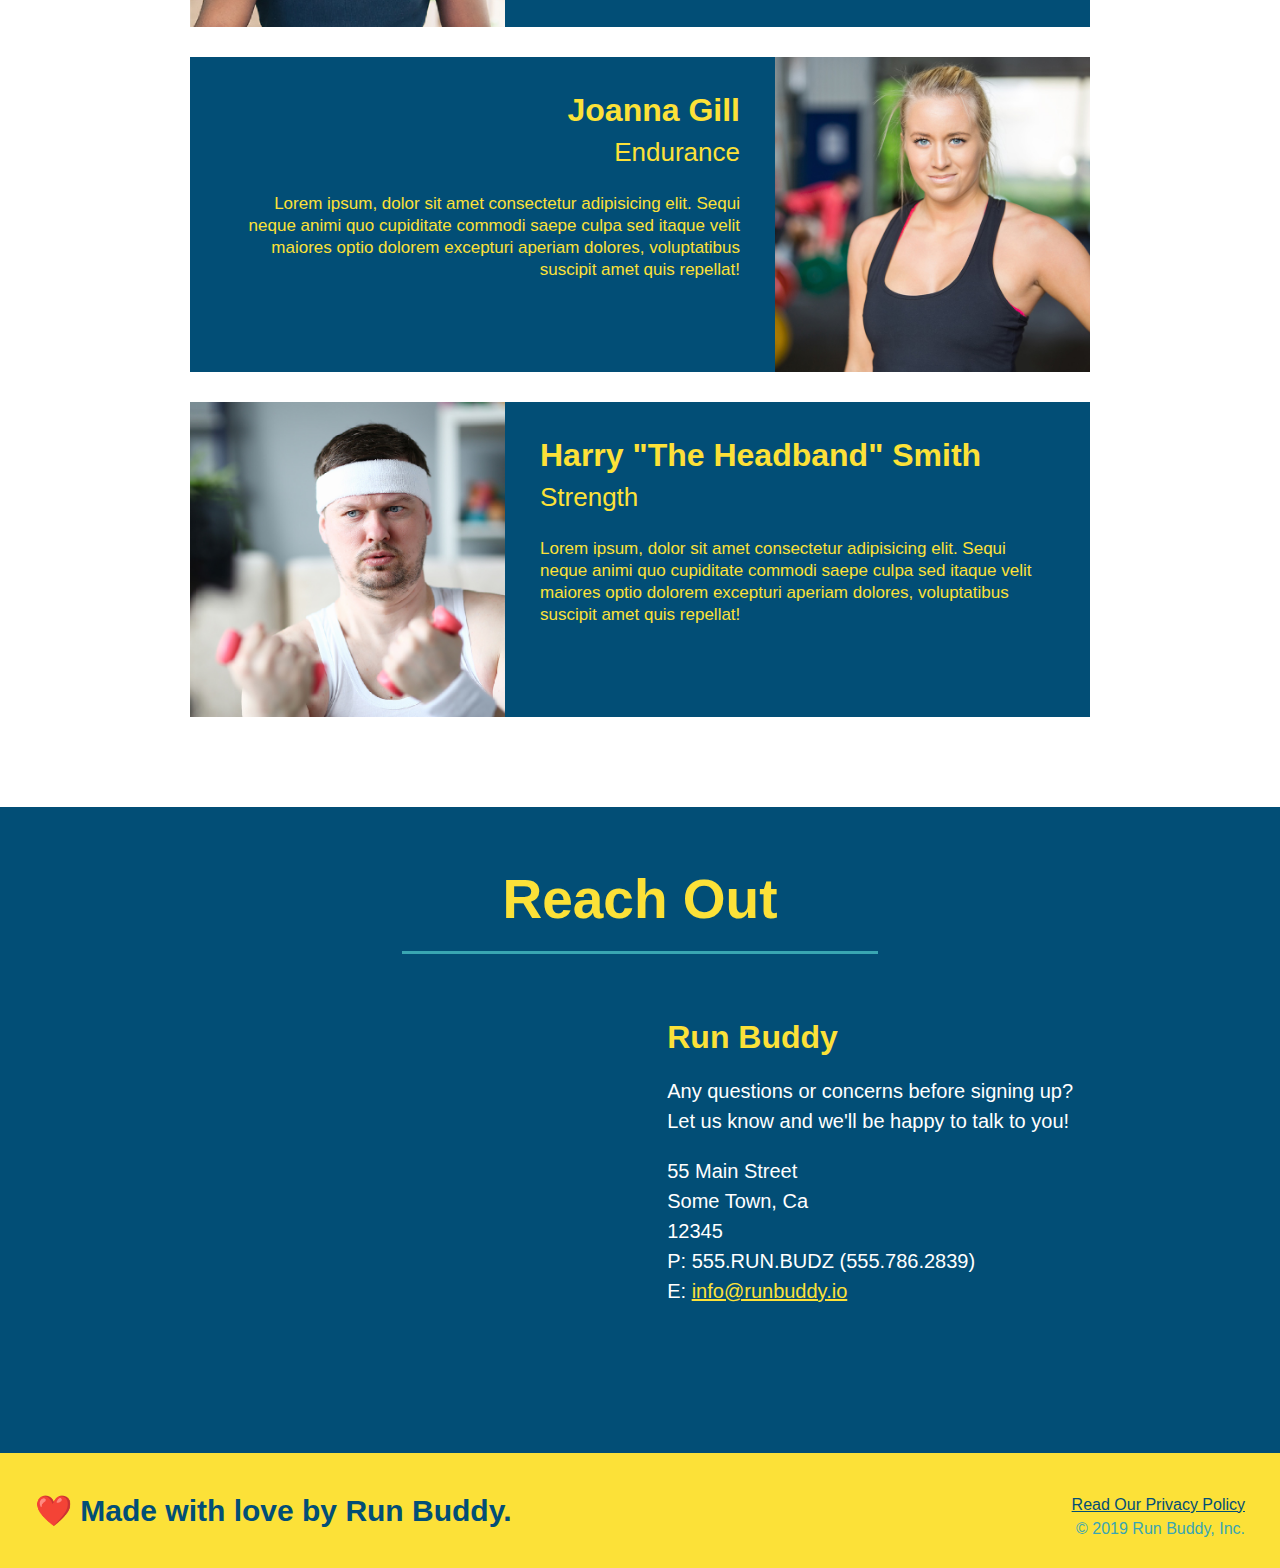
==== commit d063f0c9: "add content to hero, replace image" ====
--- a/index.html
+++ b/index.html
@@ -34,6 +34,12 @@
 
         <!--hero/jumbotron-->
         <section class="hero">
+            <div class="hero-textblock">
+                <h2>Start Building Habits.</h2>
+                <p>
+                    seitan heirloom post-ironic pop-up iPhone mlkshk hella selfies fashion axe occupy readymade put a bird on it messenger bag Wes Anderson Schlitz plaid Bushwick church-key lo-fi skateboard slow-carb hashtag trust fund Williamsburg biodiesel fixie farm-to-table 8-bit banjo XOXO Banksy chillwave bicycle rights retro cliche tattooed bespoke irony mumblecore Shoreditch deep v polaroid McSweeney's bitters cray gentrify tofu Marfa you probably haven't heard of them yr banh mi asymmetrical art party selvage letterpress High Life.
+                </p>
+            </div>
             <div class="hero-form">
                 <h3>Get Started Today!</h3>
                 <p>Fill out this form and one of our trainers will schedule a consult.</p>
@@ -172,7 +178,7 @@
         <footer>
             <h2>❤️ Made with love by Run Buddy.</h2>
             <div>
-                <a href="#">Read Our Privacy Policy</a><br/>
+                <a href="./privacy-policy.html">Read Our Privacy Policy</a><br/>
                 &copy; 2019 Run Buddy, Inc.
             </div>
         <!-- &copy;: In the preceding code, &copy; precedes the Run Buddy copyright notice; it creates the little copyright symbol. This is called an HTML entity, a special code that starts with an ampersand (&) and can be used to create symbols.  -->
--- a/assets/css/style.css
+++ b/assets/css/style.css
@@ -101,7 +101,7 @@
     height: 600px;
     background-size: cover; /* The background-size property can set the size of the background image to its original size or make it stretched, repeated, or constrained to fit the available space. */
     background-position: center;
-    position: relative;
+    position: relative;    
 }
 
 .hero-form {
@@ -112,7 +112,7 @@
     border: solid 3px #024e76;
     position: absolute;
     bottom: 120px;
-    right: 140px;
+    right: 140px;    
 }
 
 .hero-form h3 {
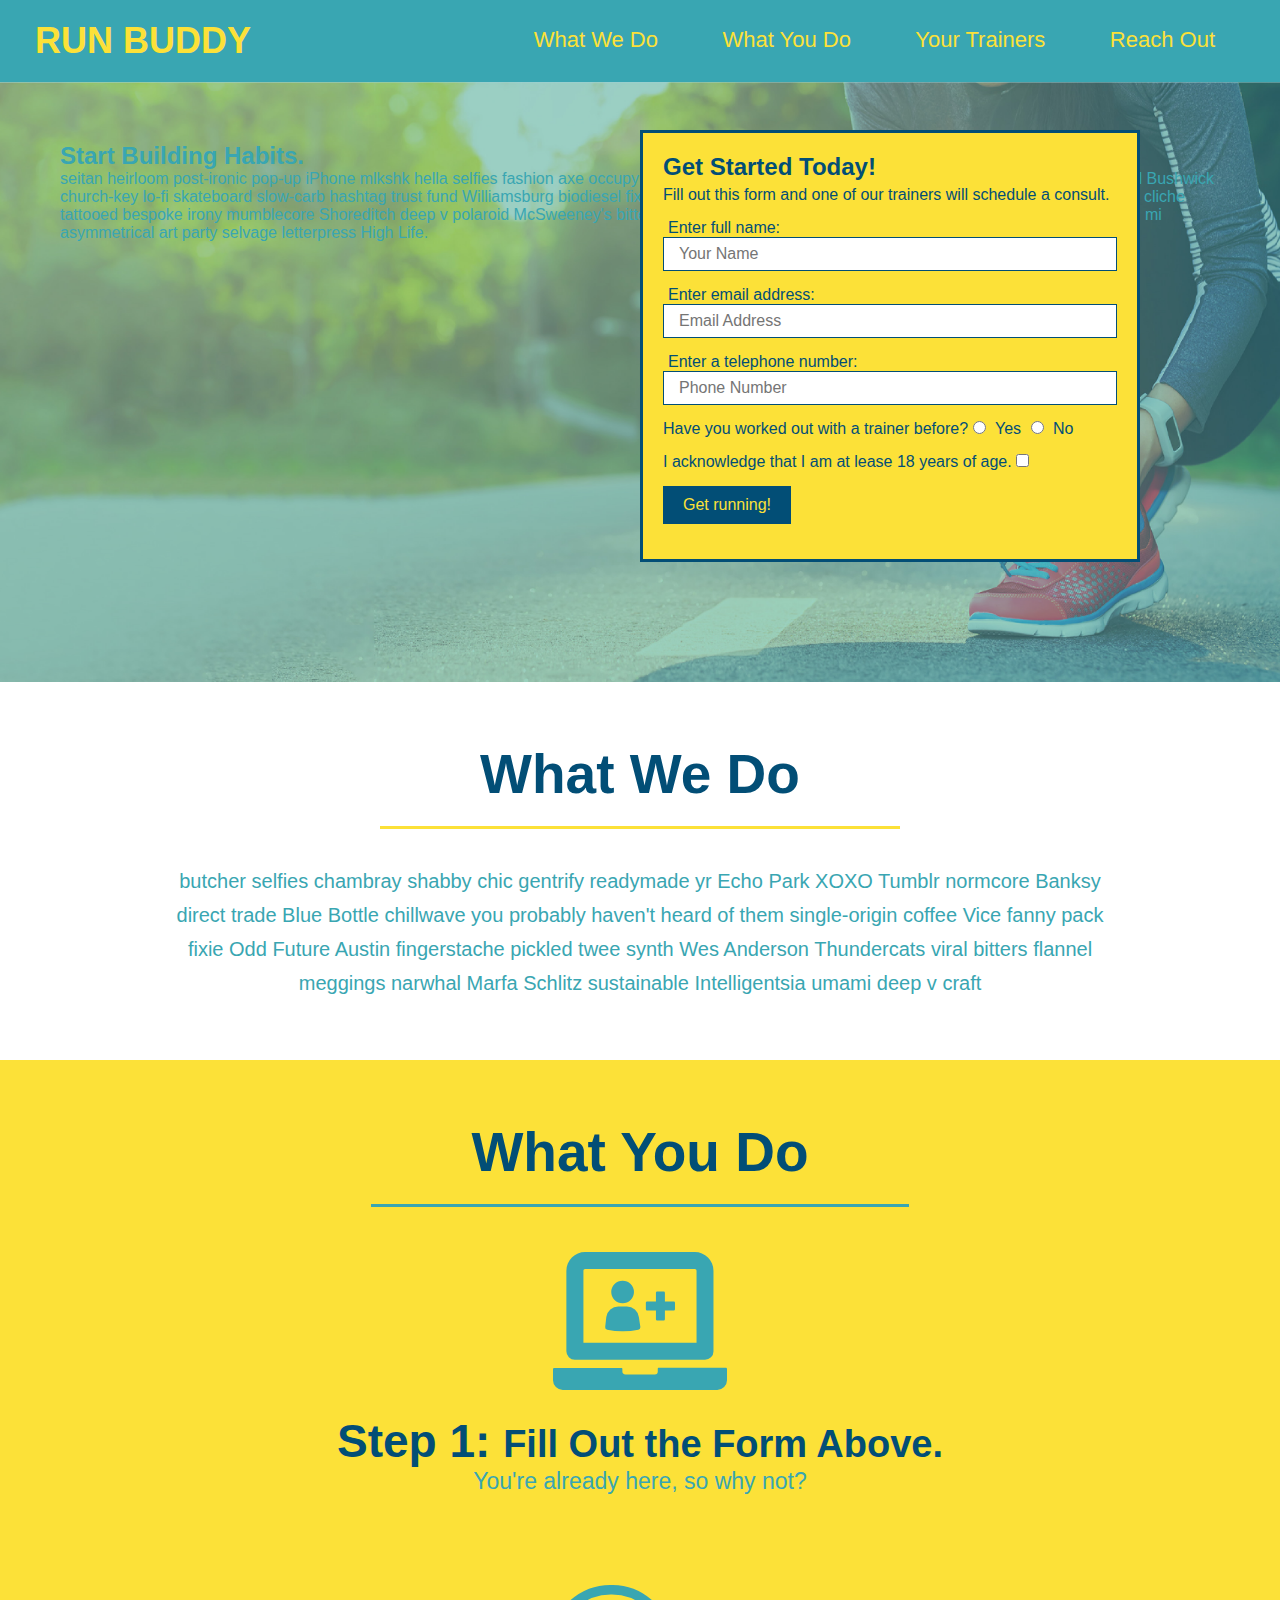
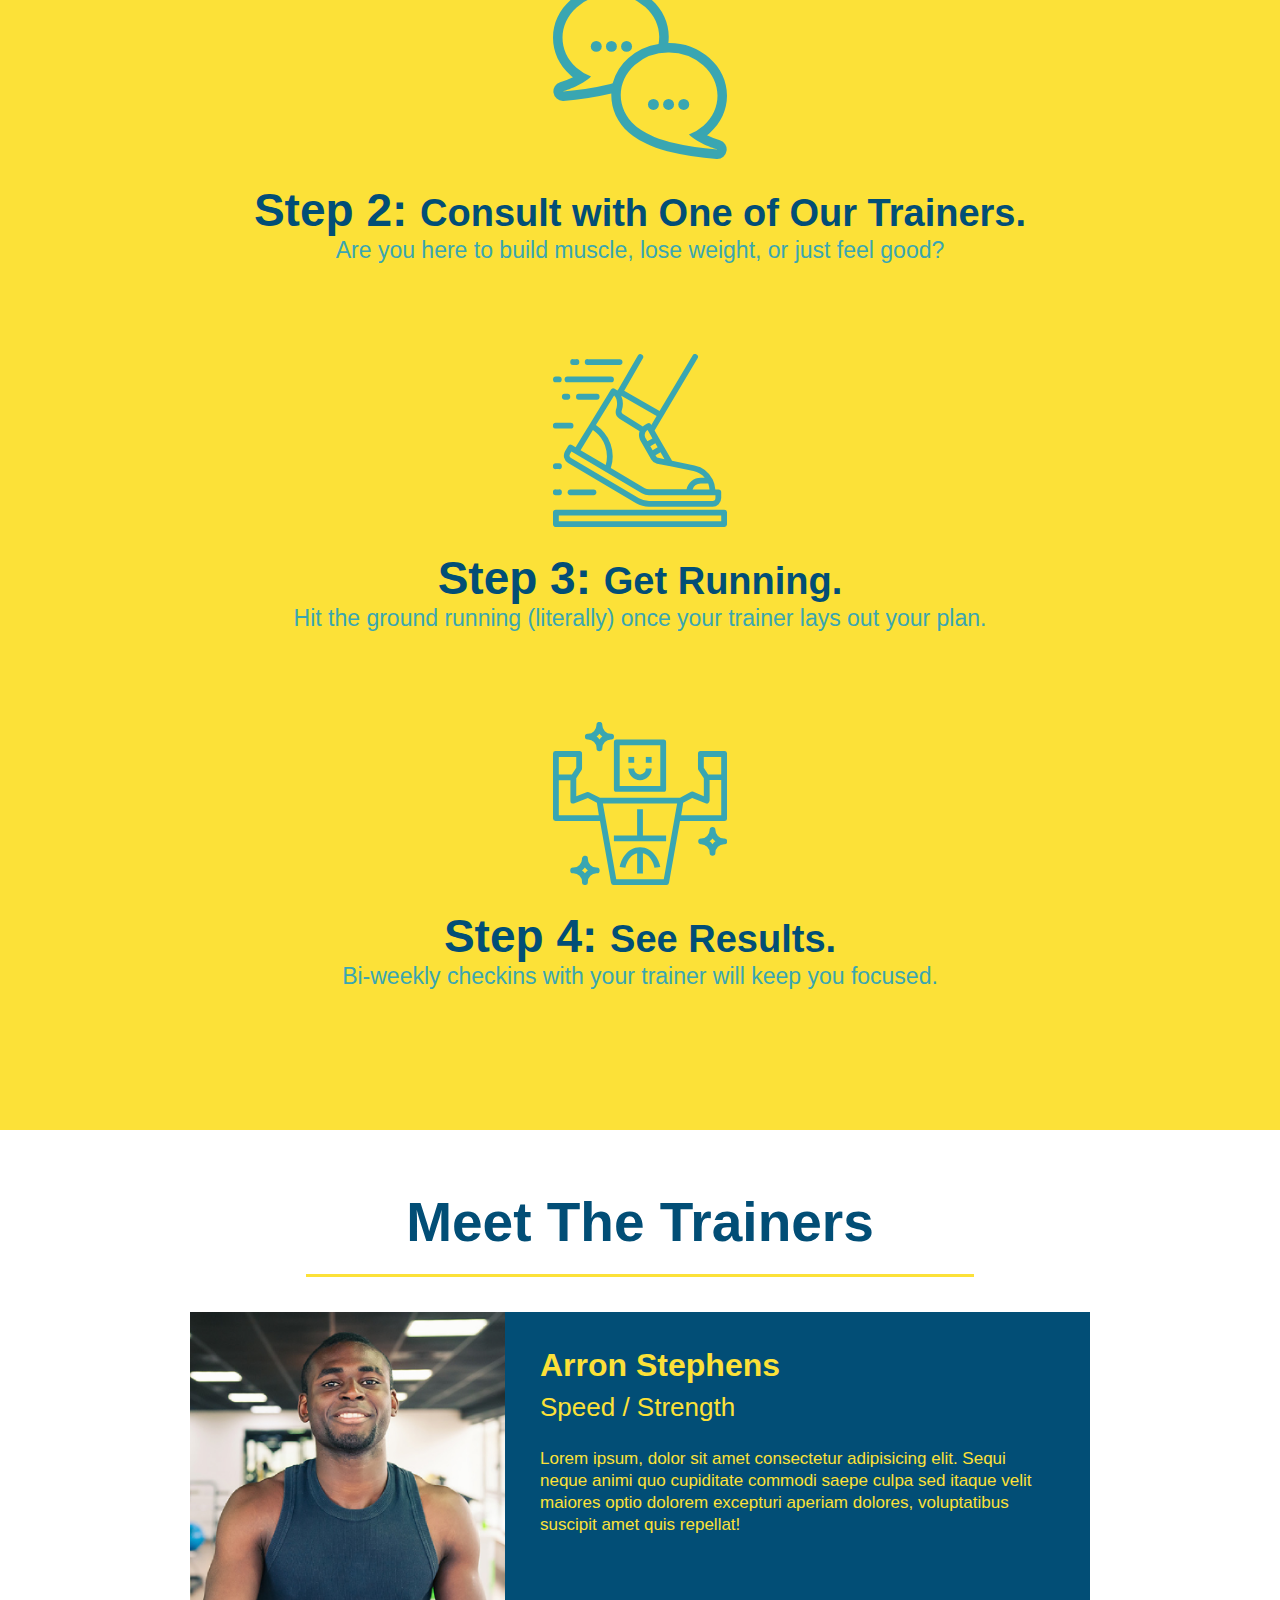
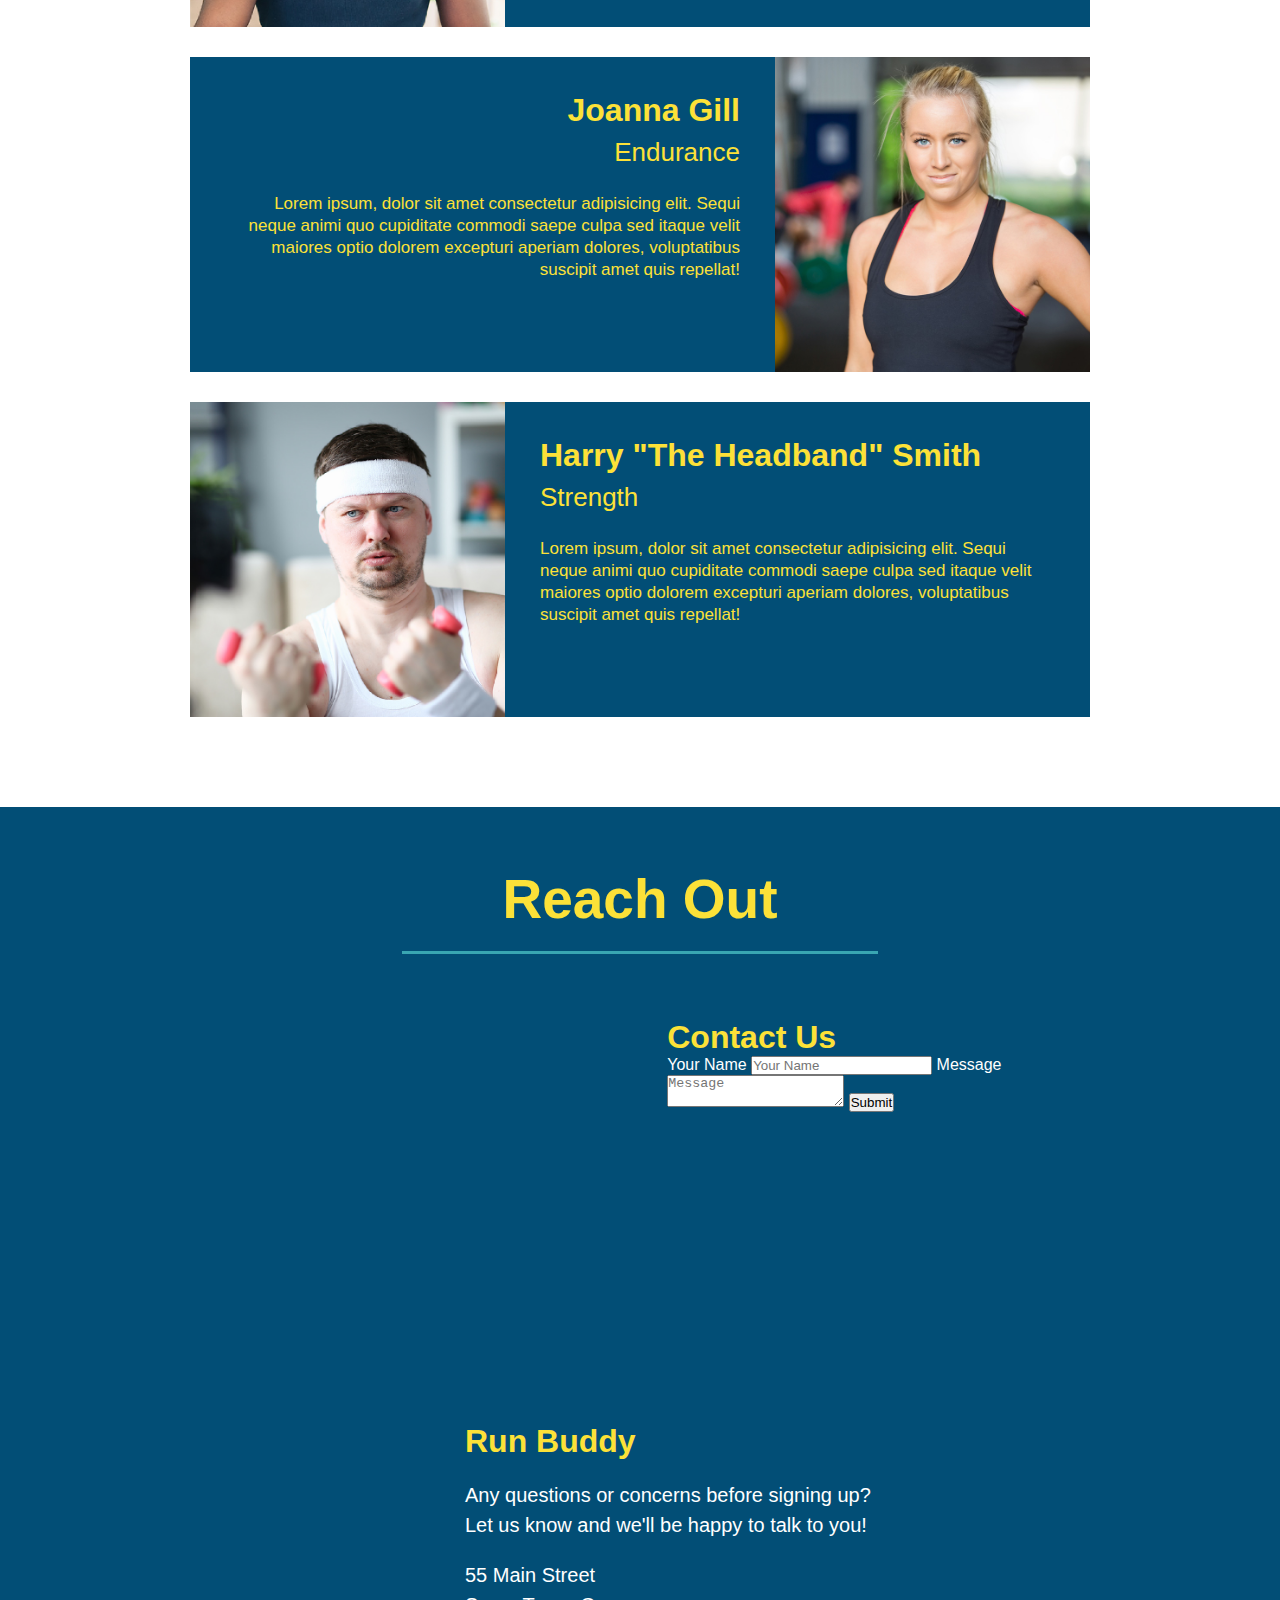
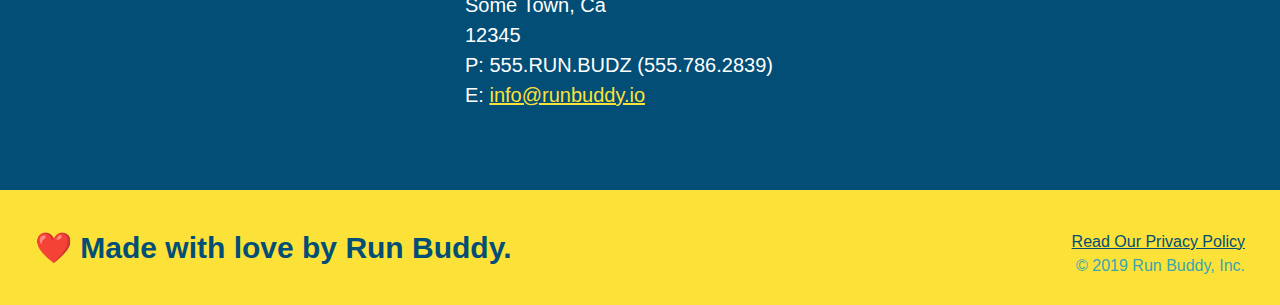
==== commit fcb8a7dd: "add flexbox to the header" ====
--- a/index.html
+++ b/index.html
@@ -5,13 +5,12 @@
         <title> Run Buddy</title>      
         <link rel="stylesheet" href="./assets/css/style.css"/>         
     </head>
-    <body>
-        <!--navigation-->
+    <body>        
         <header>
         <h1>
             <a href="/">RUN BUDDY</a>
         </h1>
-        <nav>
+        <nav> <!--navigation-->
             <!--Unordered list element-->
             <ul>
                 <!--List item element-->
@@ -154,7 +153,19 @@
             <h2 class="section-title secondary-border">Reach Out</h2>
             <div class="contact-info">
                 <iframe src="https://www.google.com/maps/embed?pb=!1m18!1m12!1m3!1d2793.458315423904!2d-94.16724658380883!3d45.56122133498427!2m3!1f0!2f0!3f0!3m2!1i1024!2i768!4f13.1!3m3!1m2!1s0x52b45fd493f97235%3A0x900f85bf4577213a!2s915%202nd%20St%20N%2C%20St%20Cloud%2C%20MN%2056303!5e0!3m2!1sen!2sus!4v1639972243464!5m2!1sen!2sus"  style="border:0;" allowfullscreen="" loading="lazy">
-                </iframe>            
+                </iframe>
+                <div class="contact-form">
+                    <h3>Contact Us</h3>
+                    <form>
+                        <label for="contact-name">Your Name</label>
+                        <input type="text" placeholder="Your Name" id="contact-name"/>
+
+                        <label for="contact-message">Message</label>
+                        <textarea id="contact-message" placeholder="Message"></textarea>
+
+                        <button type="submit">Submit</button>
+                    </form>
+                </div>            
             <div>
                 <h3>Run Buddy</h3>
                 <p>
--- a/assets/css/style.css
+++ b/assets/css/style.css
@@ -37,14 +37,16 @@
   padding-bottom: 20px;
   padding-left: 35px;
   background-color: #39a6b2;
+  display: flex;
+  justify-content: space-between;
+  flex-wrap: wrap;
 }
 
 header h1 {
   font-weight: bold;
   font-size: 36px;
   color: #fce138;
-  margin: 0;
-  display: inline;
+  margin: 0;  
 }
 
 header a {
@@ -52,8 +54,7 @@
   color: #fce138;
 }
 
-header nav {
-  float: right;
+header nav {  
   margin: 7px 0;
 }
 
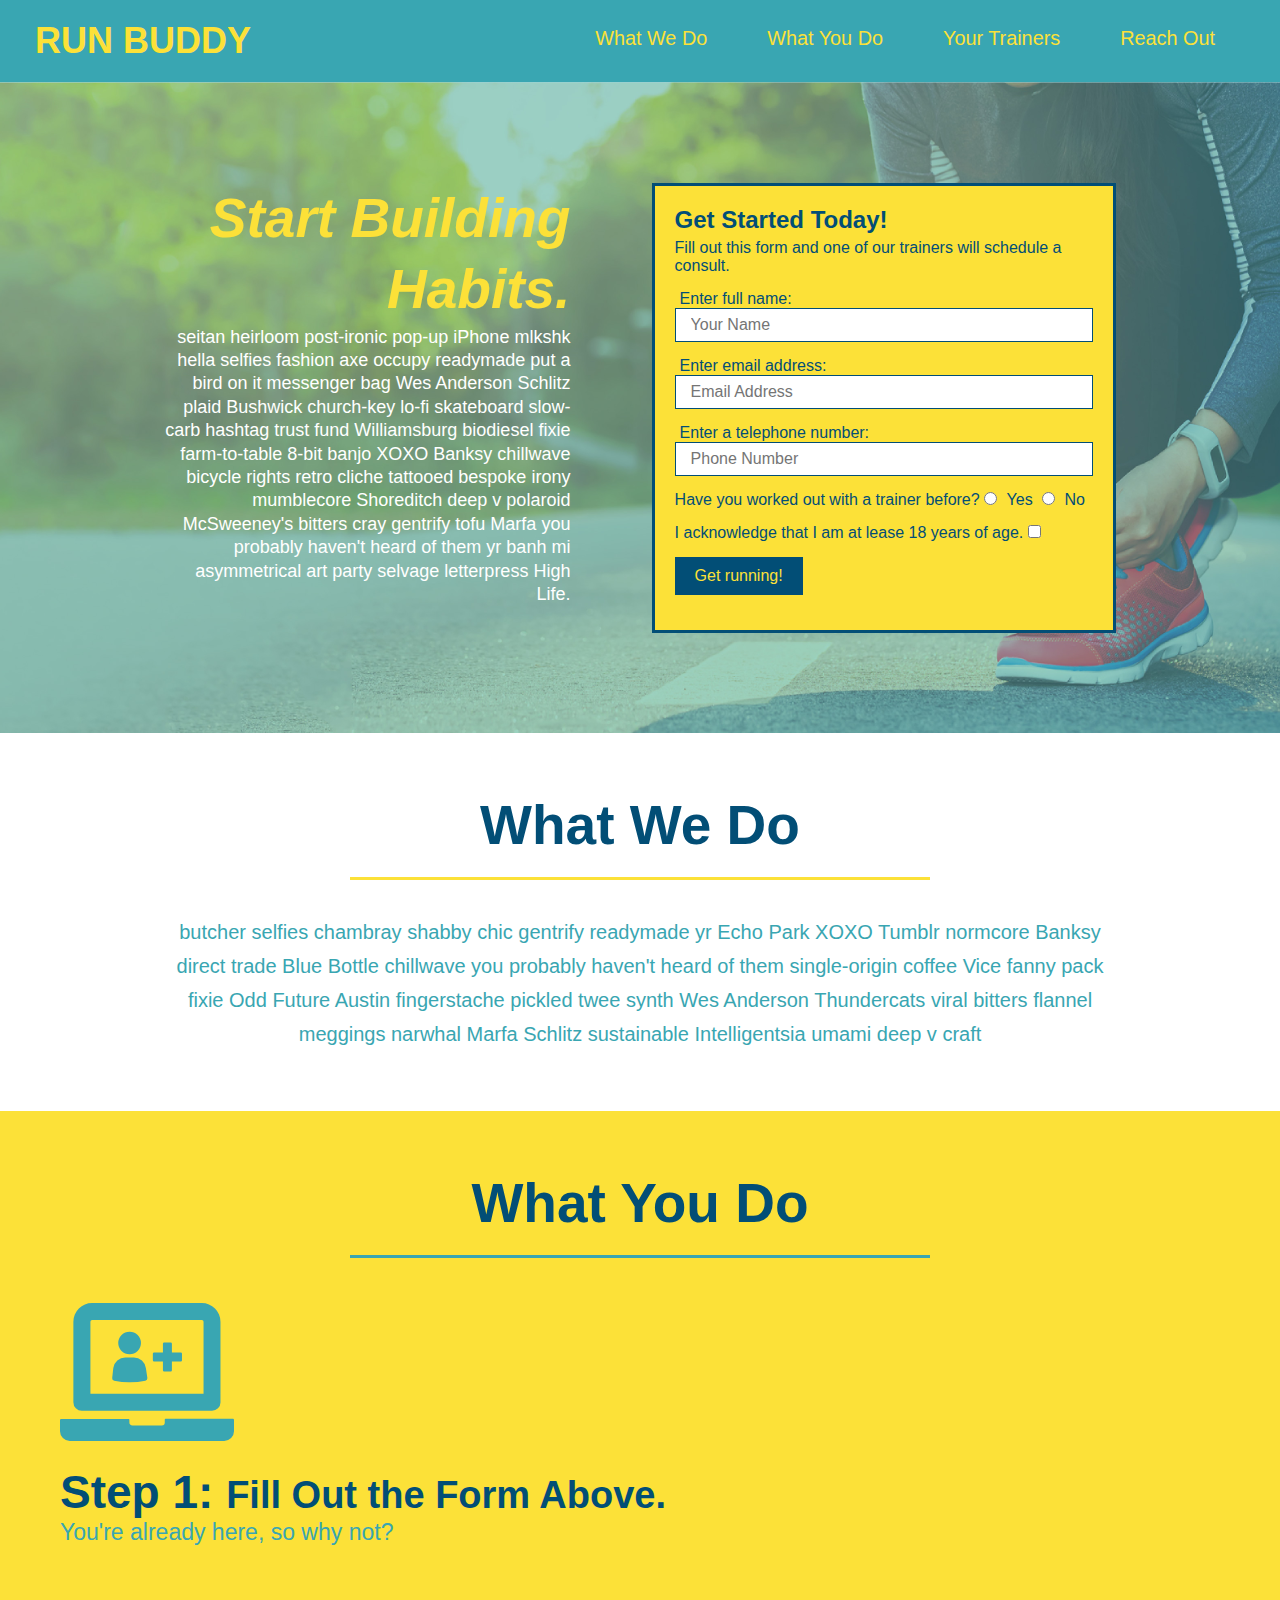
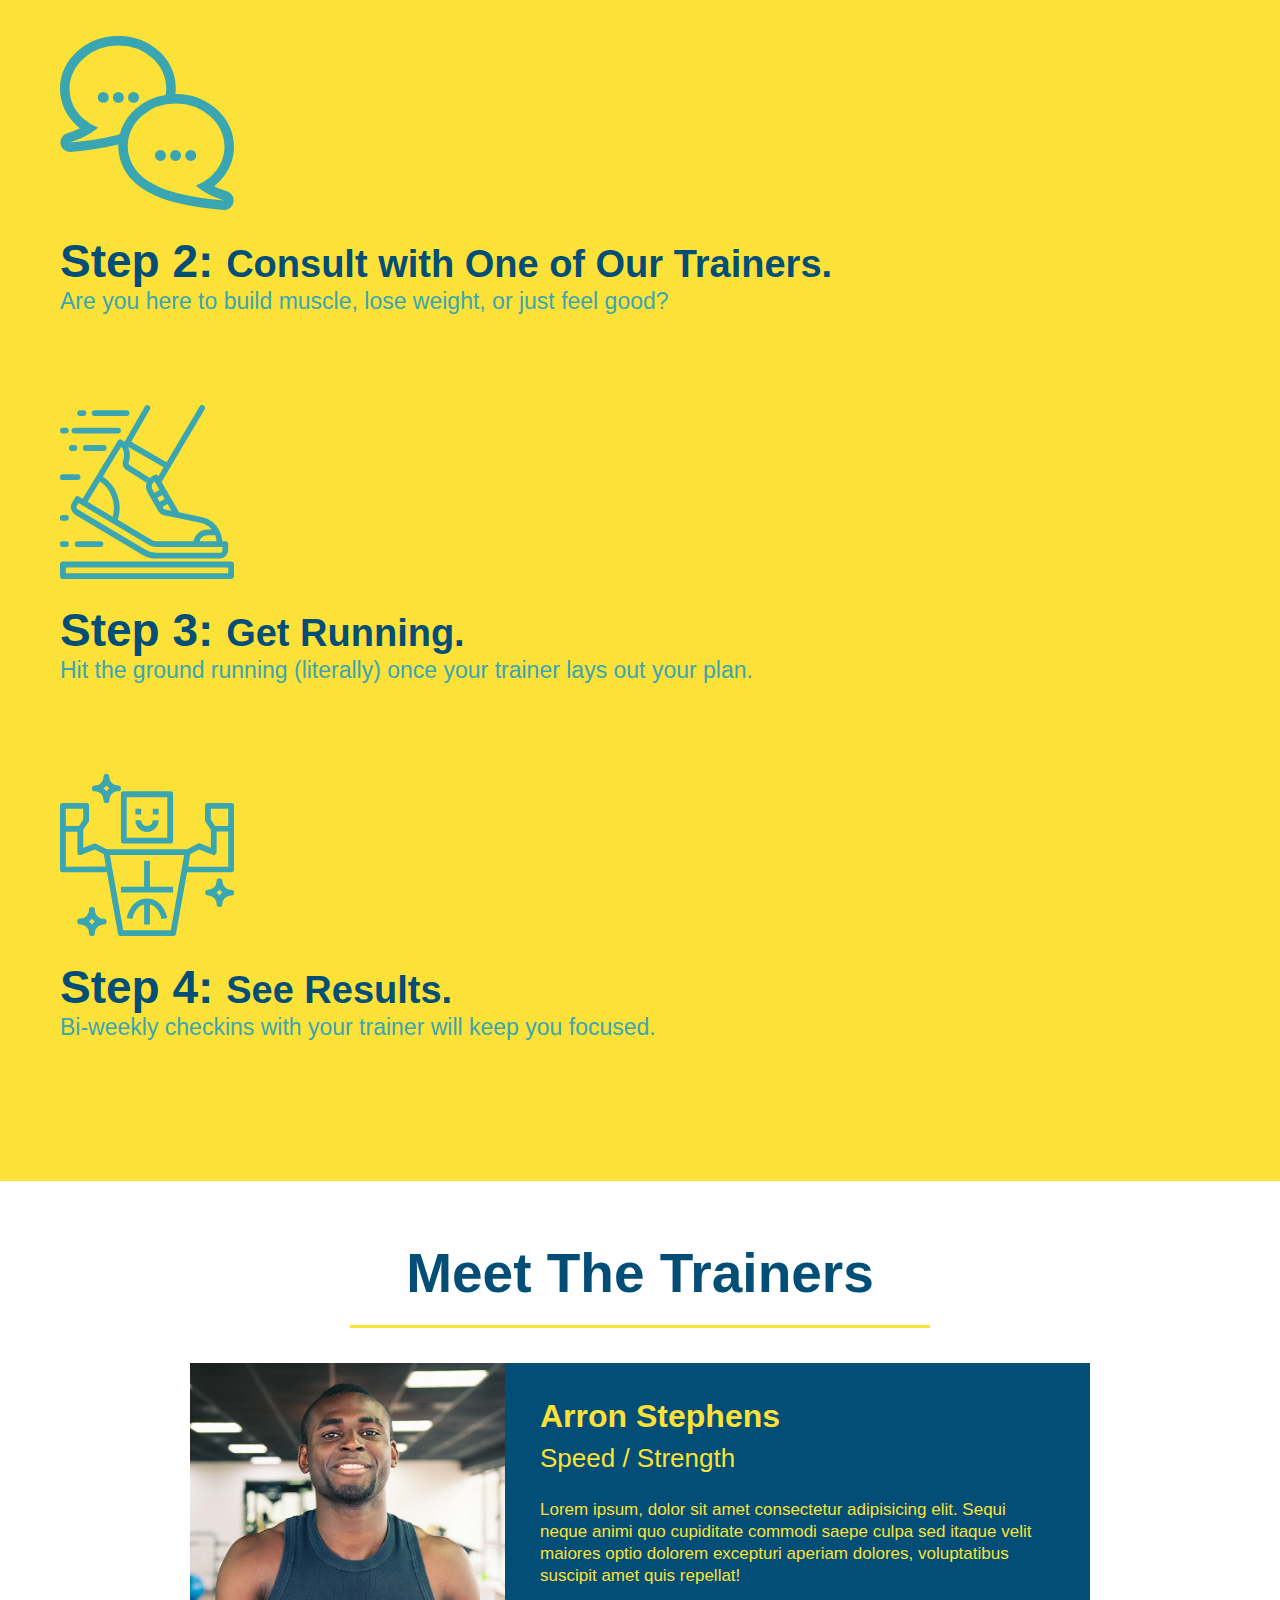
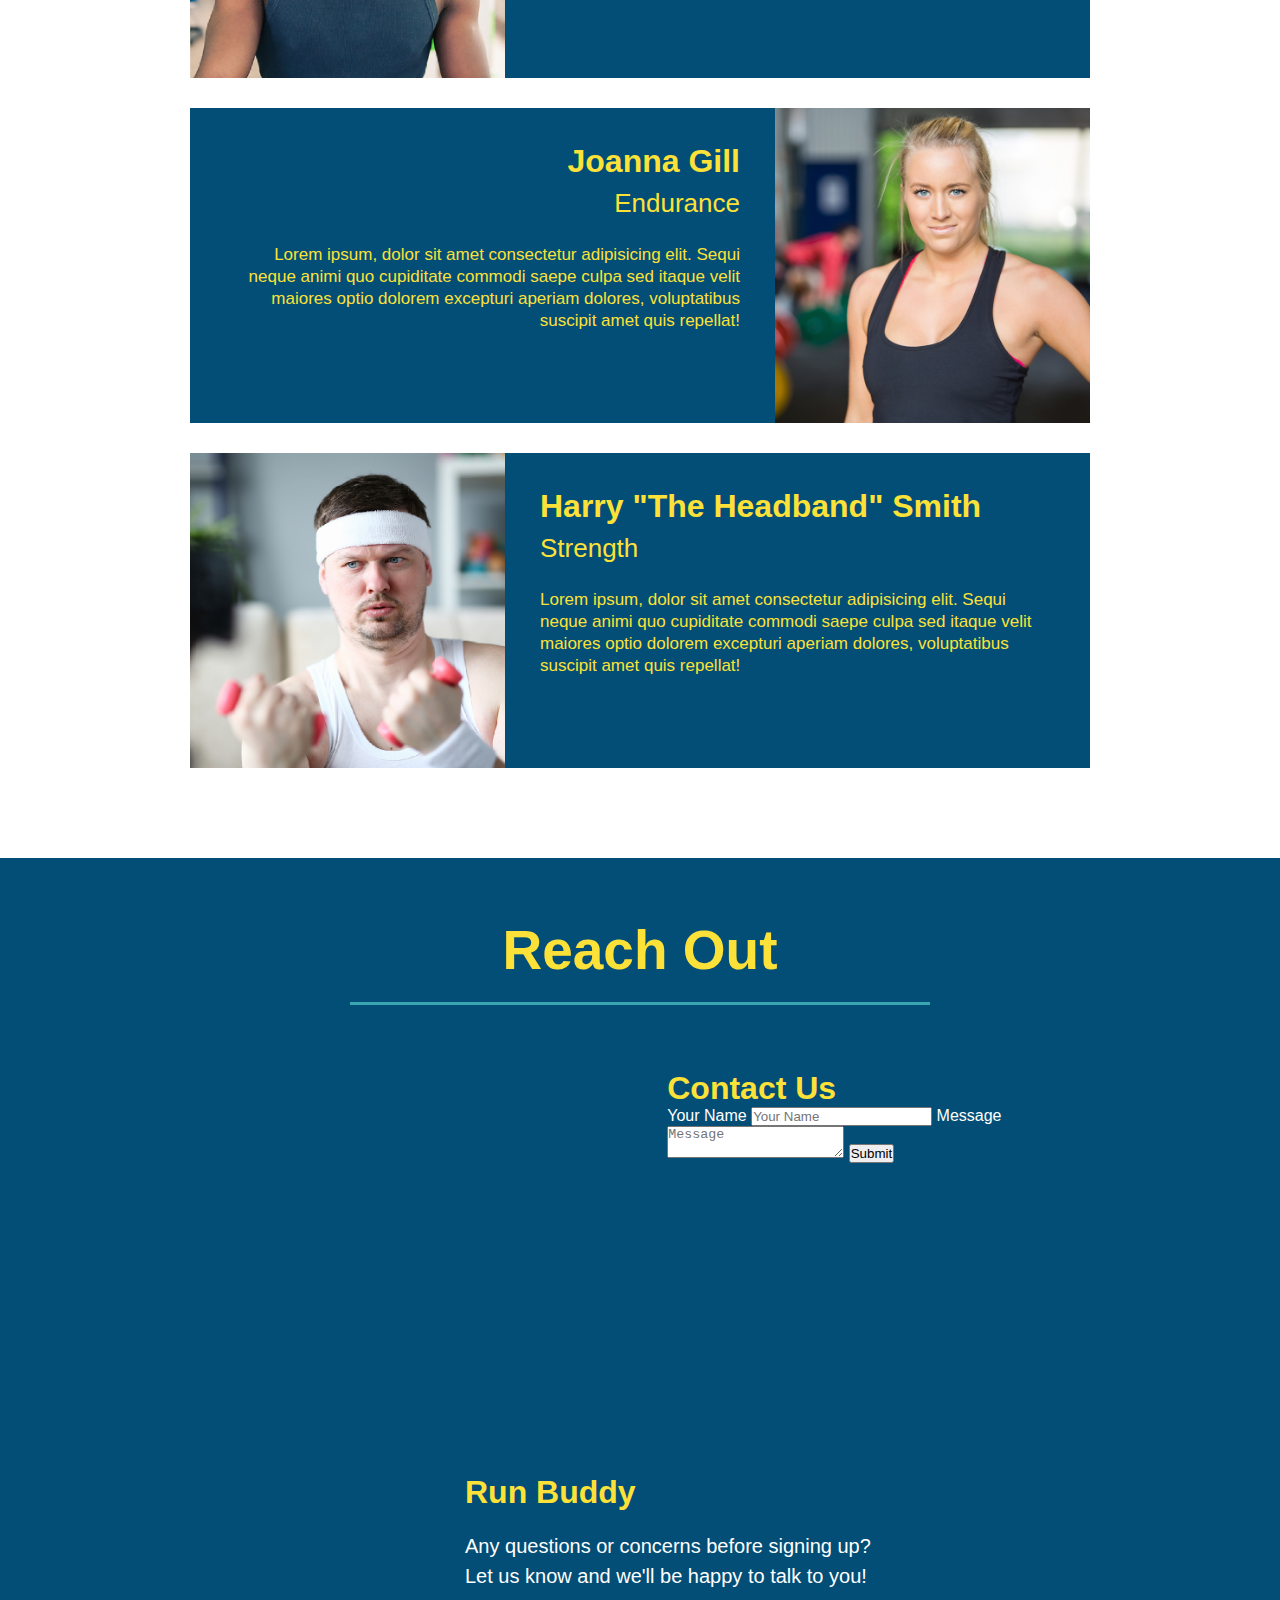
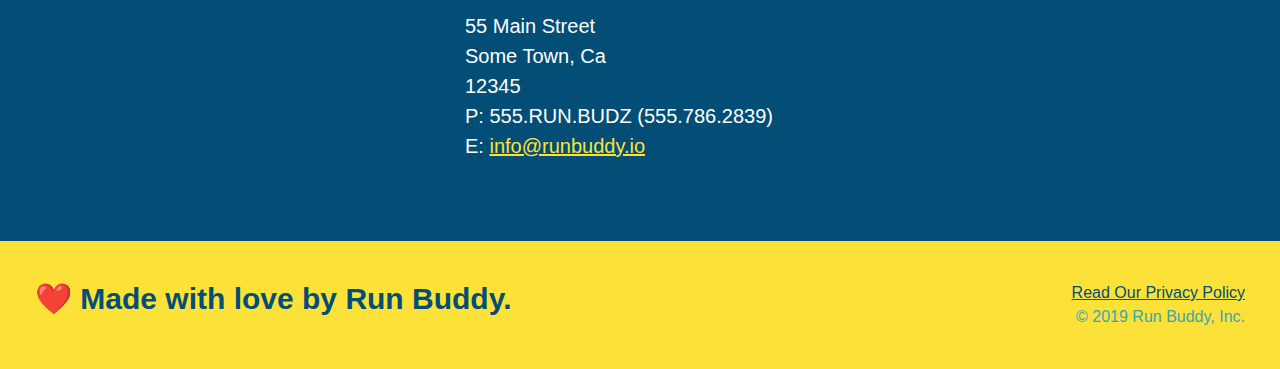
==== commit cb07f081: "add flexbox to section titles" ====
--- a/index.html
+++ b/index.html
@@ -33,7 +33,7 @@
 
         <!--hero/jumbotron-->
         <section class="hero">
-            <div class="hero-textblock">
+            <div class="hero-cta">
                 <h2>Start Building Habits.</h2>
                 <p>
                     seitan heirloom post-ironic pop-up iPhone mlkshk hella selfies fashion axe occupy readymade put a bird on it messenger bag Wes Anderson Schlitz plaid Bushwick church-key lo-fi skateboard slow-carb hashtag trust fund Williamsburg biodiesel fixie farm-to-table 8-bit banjo XOXO Banksy chillwave bicycle rights retro cliche tattooed bespoke irony mumblecore Shoreditch deep v polaroid McSweeney's bitters cray gentrify tofu Marfa you probably haven't heard of them yr banh mi asymmetrical art party selvage letterpress High Life.
@@ -73,8 +73,15 @@
 
         <!--"what we do" section-->
         <section id="what-we-do" class="intro">
-            <h2 class="section-title primary-border">What We Do</h2>
-            <p>butcher selfies chambray shabby chic gentrify readymade yr Echo Park XOXO Tumblr normcore Banksy direct trade Blue Bottle chillwave you probably haven't heard of them single-origin coffee Vice fanny pack fixie Odd Future Austin fingerstache pickled twee synth Wes Anderson Thundercats viral bitters flannel meggings narwhal Marfa Schlitz sustainable Intelligentsia umami deep v craft</p>
+            <div class="flex-row">
+            <h2 class="section-title primary-border">
+                What We Do
+            </h2>
+            </div>
+            <div class="flex-row">
+            <p>butcher selfies chambray shabby chic gentrify readymade yr Echo Park XOXO Tumblr normcore Banksy direct trade Blue Bottle chillwave you probably haven't heard of them single-origin coffee Vice fanny pack fixie Odd Future Austin fingerstache pickled twee synth Wes Anderson Thundercats viral bitters flannel meggings narwhal Marfa Schlitz sustainable Intelligentsia umami deep v craft                
+            </p>
+            </div>
         </section>
 
         <!--"what you do" section-->
--- a/assets/css/style.css
+++ b/assets/css/style.css
@@ -58,31 +58,36 @@
   margin: 7px 0;
 }
 
-header nav ul li {
-  display: inline;
+header nav ul {
+  display: flex;
+  flex-wrap: wrap;
+  justify-content: space-between;
+  align-items: center;
+  list-style: none;
 }
 
 header nav ul li a {
   margin: 0 30px;
   font-weight: lighter;
-  font-size: 22px;
+  font-size: 1.55vw; /* changed this later from px to vw duting module 2. Remember that the viewport is the actual browser window size. By setting the value to 1.55vw, we're telling the browser that the font's size should be roughly 1.55% of the window's overall width. This means that if the browser grows or shrinks, that size will change relative to the new overall width. Viewport width is one of a few new methods we can use for flexible length values in CSS, but it can be tricky to nail down compared to absolute units of measurement like pixels. */
 }
 
 footer {
   background: #fce138;
   width: 100%;
   padding: 40px 35px;
-}
-
-footer h2 {
-  display: inline;
+  display: flex;
+  justify-content: space-between;
+  flex-wrap: wrap;
+}
+
+footer h2 {  
   color: #024e76;
   font-size: 30px;
   margin: 0;
 }
 
-footer div {
-  float: right;
+footer div {  
   line-height: 1.5;
   text-align: right;
 }
@@ -98,22 +103,36 @@
 
 /* hero style start */
 .hero {
-    background-image: url("../css/hero-bg.jpg");
-    height: 600px;
+    background-image: url("../css/hero-bg.jpg");    
     background-size: cover; /* The background-size property can set the size of the background image to its original size or make it stretched, repeated, or constrained to fit the available space. */
-    background-position: center;
-    position: relative;    
-}
-
-.hero-form {
-    width: 500px;
+    background-position: center;       
+    display: flex;
+    justify-content: center;
+    flex-wrap: wrap;    
+}
+
+.hero-cta {
+  width: 35%;
+  text-align: right;
+  margin: 3.5%;
+  color: #fff;
+  font-size: 18px;
+  line-height: 1.3;
+}
+
+.hero-cta h2 {
+  font-style: italic;
+  font-size: 55px;
+  color: #fce138;
+}
+
+.hero-form {    
     color: #024e76;
     background-color: #fce138;
     padding: 20px;
     border: solid 3px #024e76;
-    position: absolute;
-    bottom: 120px;
-    right: 140px;    
+    width: 40%;
+    margin: 3.5%;        
 }
 
 .hero-form h3 {
@@ -149,33 +168,35 @@
 /* HERO STYLES END */
 
 /* Intro Style */
-.intro {
+/*.intro {
     text-align: center;
-}
+}*/ /* REMOVED this section, replaced by flexbox properties */
 
 .intro p {
     line-height: 1.7;
     color: #39a6b2;
     width: 80%;
     font-size: 20px;
+    text-align: center;
     margin: 0 auto; /* Because we shrunk the width of the paragraph down to 80%, it no longer looks centered. Only the text inside is centered. We could use the handy display: inline-block; trick to fix it, but there's another common tactic for centering a block element with a width of less than 100%: margin: 0 auto; */
                     /* This is shorthand for setting a top and bottom margin of zero and a left and right margin of auto. But what does auto mean? Essentially, it tells the browser to calculate the margins for us. When the browser is asked to do this on both sides of an element, it will do its best to make them even, thus pushing the element into the center. */
                     /* Note that this only works for horizontal centering. margin: auto 0 does not vertically center elements. */
 }
 
-.steps {
-    text-align: center; 
+.steps {    
     background: #fce138;
     /* Something you might have noticed is that the parent text-align: center; property also centered the SVG icons. This can be a bit confusing at first because the property has "text" in its name, and images are not text. The text-align property essentially centers everything inside an element—text or otherwise. However, if you want to use text-align to center an image, make sure you apply it to the image's parent element, not the image itself. */
 }
 
 .section-title {
     font-size: 55px;
-    color: #024e76;
-    margin-bottom: 35px;
-    padding: 0 100px 20px 100px;
+    color: #024e76;    
     border-bottom: 3px solid;    
-    display: inline-block; /* We chose to use the inline-block value instead of the inline value so it can have the best of both worlds. It's now an inline element, but things like padding still behave like they would on block elements. Coupled with the text-align property from before, we now have a center-aligned heading with an appropriately sized border, as shown in the following image:
+    padding-bottom: 20px;
+    text-align: center;
+    margin: 0 auto 35px auto;
+    width: 50%;
+    /*display: inline-block; (REMOVED this later in module 2 to add flexbox properties into this class */ /* We chose to use the inline-block value instead of the inline value so it can have the best of both worlds. It's now an inline element, but things like padding still behave like they would on block elements. Coupled with the text-align property from before, we now have a center-aligned heading with an appropriately sized border, as shown in the following image:
                             The yellow border spans only as wide as the title above it. */  
 }
 
@@ -212,7 +233,7 @@
 }
 
 .trainers {
-  text-align: center;
+  
 }
 
 .trainer {
@@ -298,4 +319,8 @@
 .contact-info a {
   color: #fce138;
 }
-/* reach out style end */+/* reach out style end */
+
+.flex-row {
+  display: flex;
+}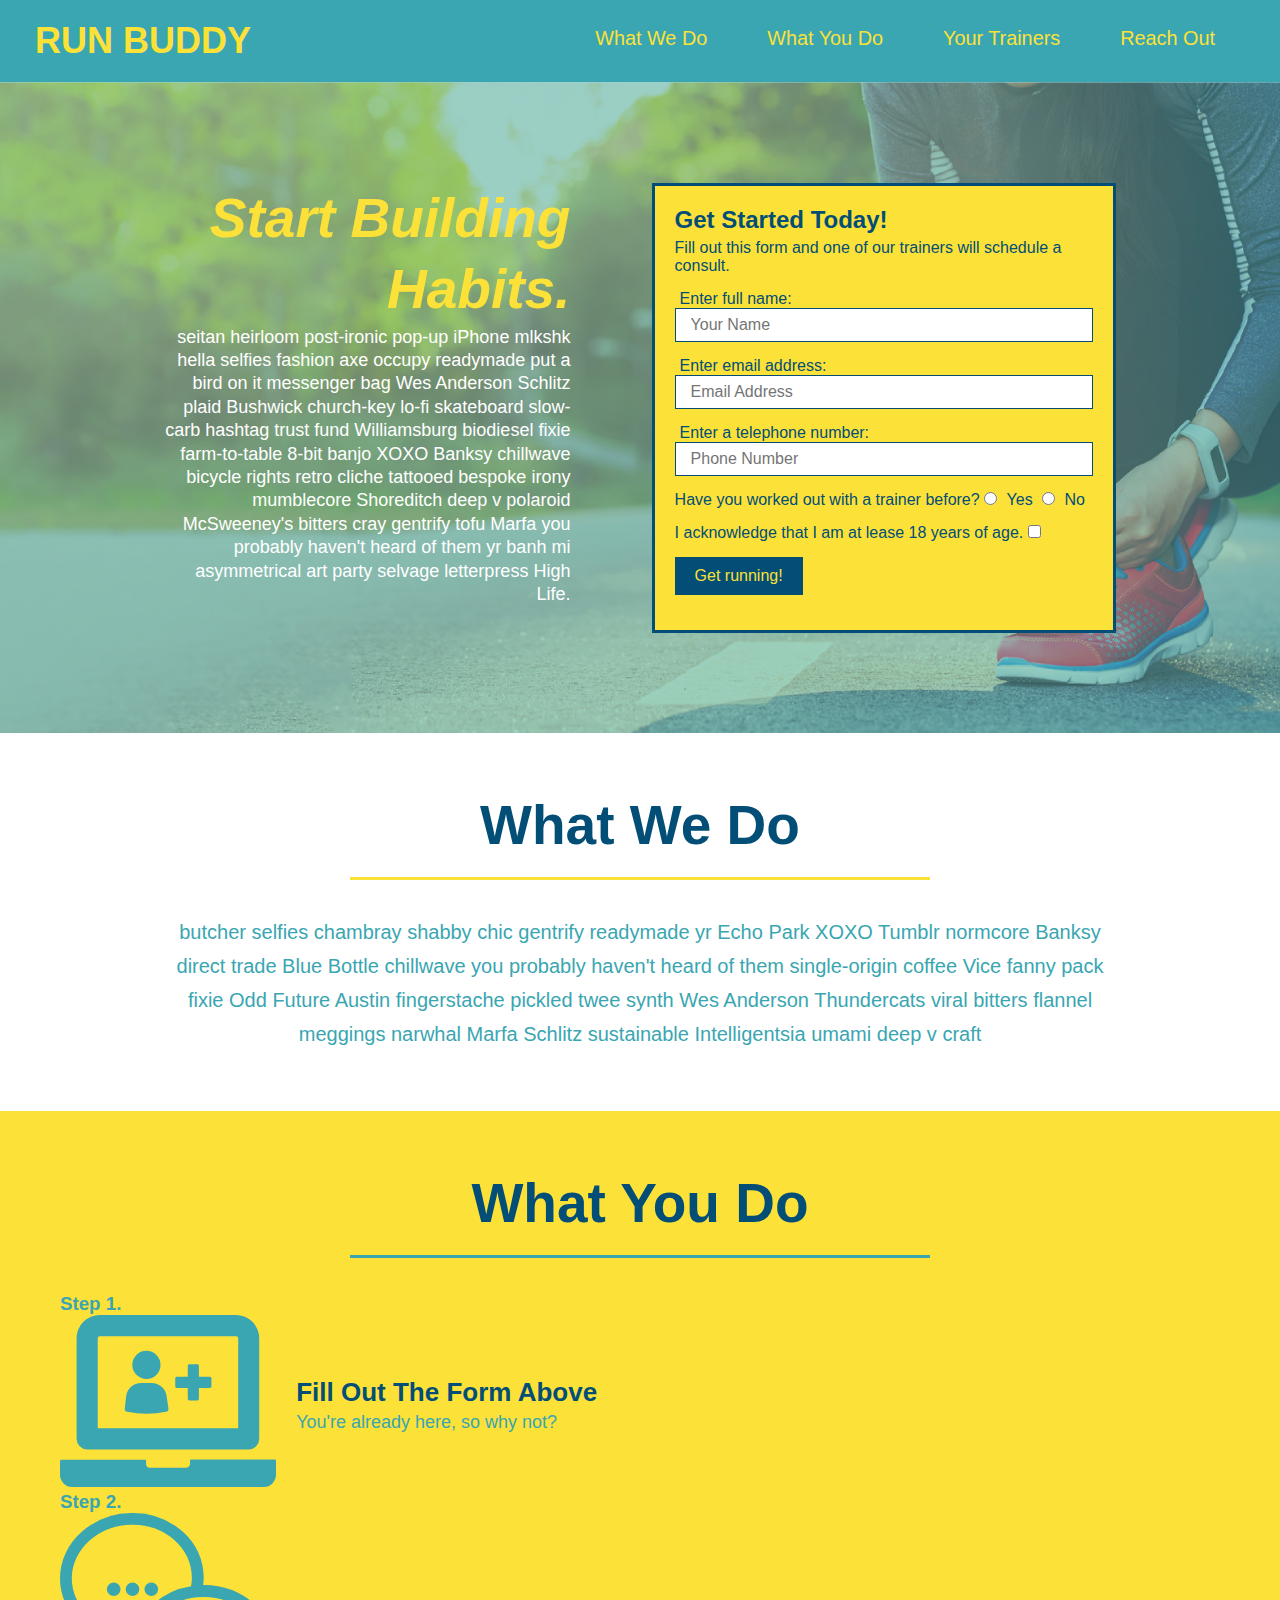
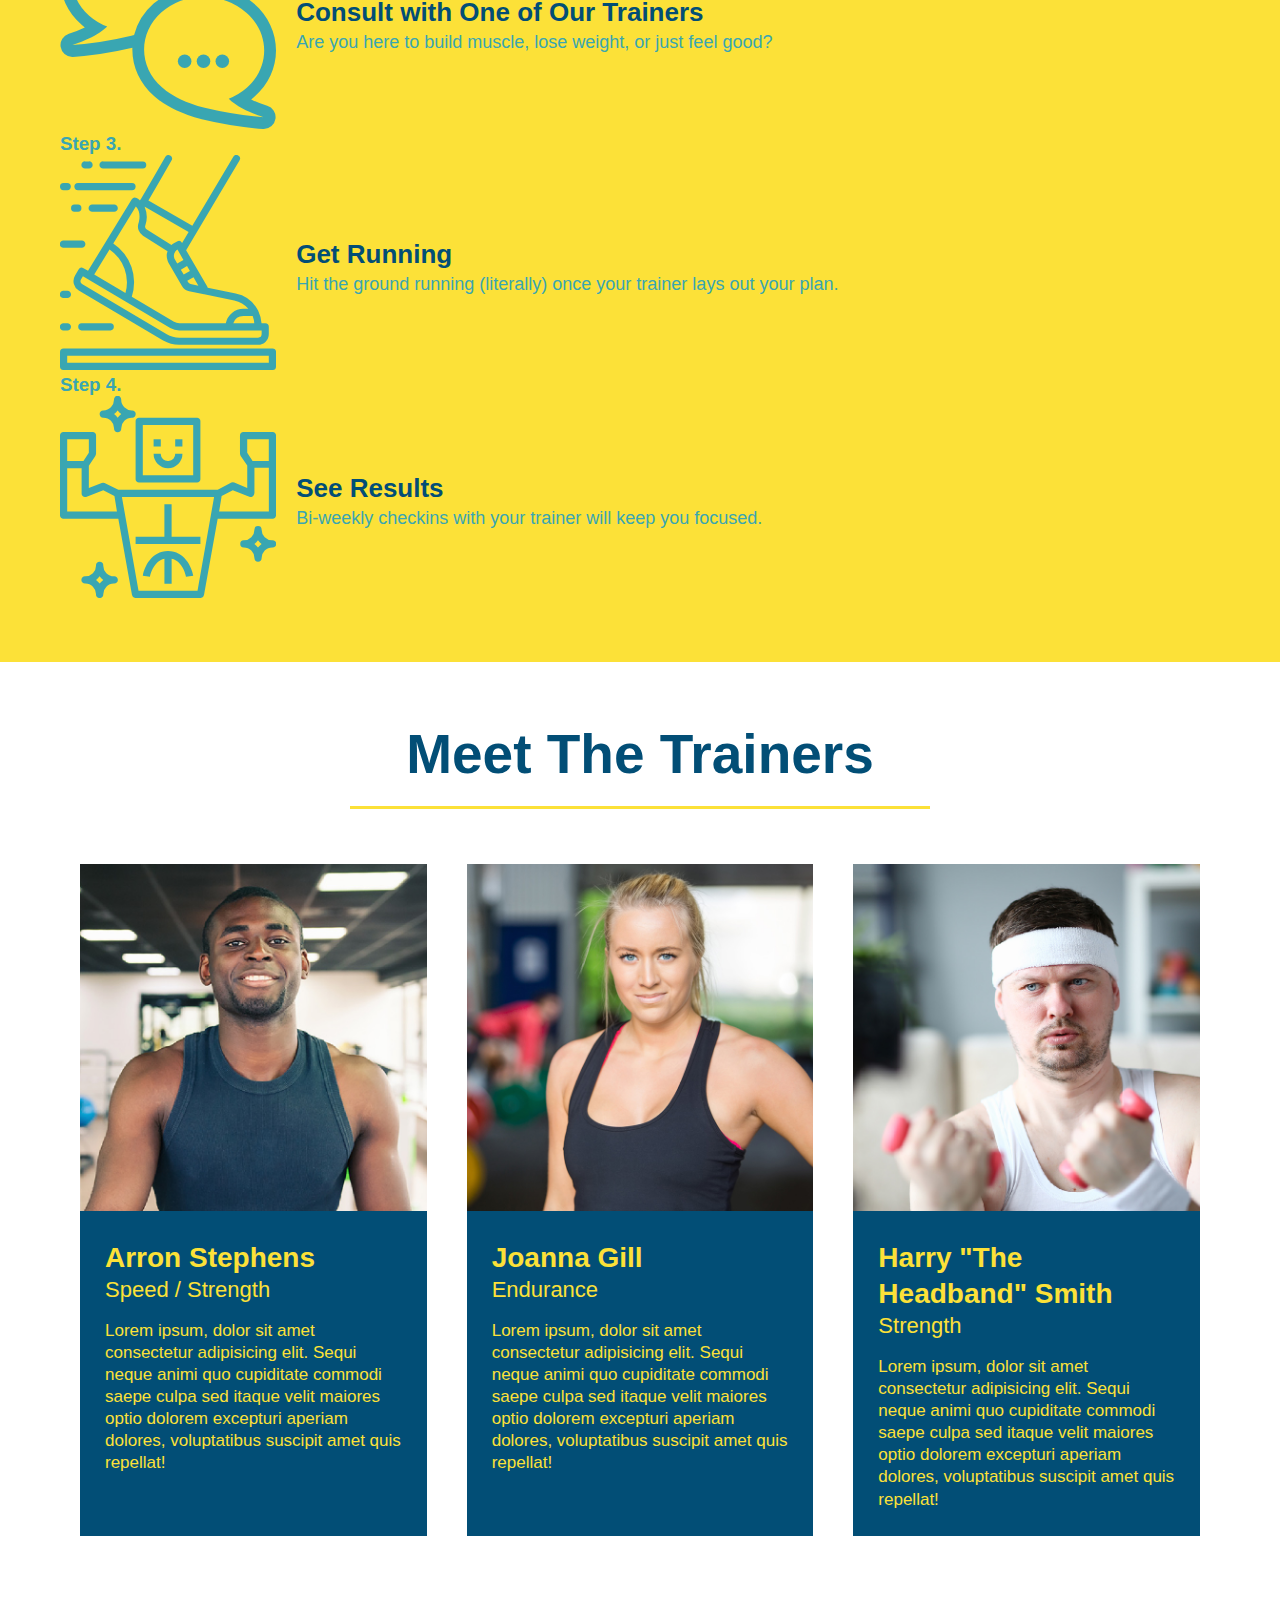
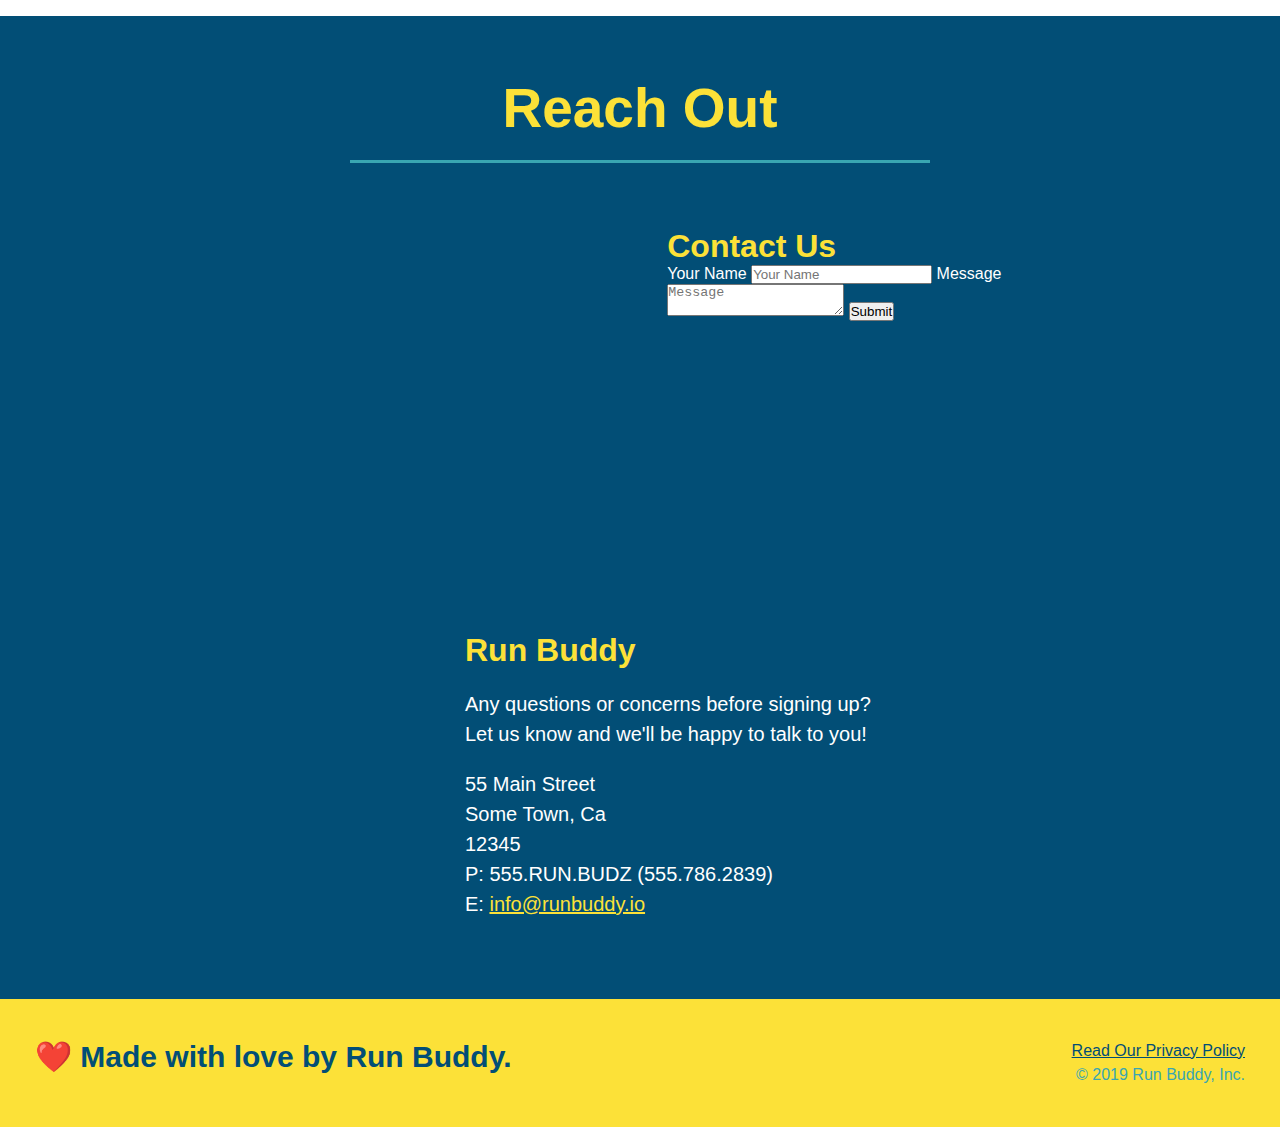
==== commit 276fb5ce: "add flexbox to the trainers" ====
--- a/index.html
+++ b/index.html
@@ -87,45 +87,73 @@
         <!--"what you do" section-->
         <section id="what-you-do" class="steps">
             <h2 class="section-title secondary-border">What You Do</h2>
-
-            <div>
-                <!-- Inserting img element -->
-                <img src="./assets/css/step-1.svg" alt=""/>
-                <h3>Step 1: <span>Fill Out the Form Above.</span></h3>
-                <p>You're already here, so why not?</p>
-            </div>
-
-            <div>
-                <!-- Inserting img element -->
-                <img src="./assets/css/step-2.svg" alt=""/>
-                <h3>Step 2: <span>Consult with One of Our Trainers.</span></h3>
-                <p>Are you here to build muscle, lose weight, or just feel good?</p>
-            </div>
-
-            <div>
-                <!-- Inserting img element -->
-                <img src="./assets/css/step-3.svg" alt=""/>
-                <h3>Step 3: <span>Get Running.</span></h3>
-                <p>Hit the ground running (literally) once your trainer lays out your plan.</p>
-            </div>
-
-            <div>
-                <!-- Inserting img element -->
-                <img src="./assets/css/step-4.svg" alt=""/>
-                <h3>Step 4: <span>See Results.</span></h3>
-                <p>Bi-weekly checkins with your trainer will keep you focused.</p>
-            </div>
+            <div class="Step">
+                <h3>Step 1.</h3>
+                <div class="step-info">
+                    <div class="step-img">
+                        <!-- Inserting img element --> <!-- Some HTML elements, like the <img> element, can be unreliable when it comes to sizing them for creating layouts. Instead of sizing the element itself, a better practice is to wrap the <img> tag in a <div> or some other container element and set the image's width property to be 100 percent of its parent container's size. -->
+                        <img src="./assets/css/step-1.svg" alt=""/>
+                    </div>                
+                    <div class="step-text">
+                        <h4>Fill Out The Form Above</h4>    
+                        <p>You're already here, so why not?</p>
+                    </div>
+                </div>
+            </div>
+
+            <div class="Step">
+                <h3>Step 2.</h3>
+                <div class="step-info">
+                    <div class="step-img">
+                        <!-- Inserting img element -->
+                        <img src="./assets/css/step-2.svg" alt=""/>
+                    </div>                
+                    <div class="step-text">
+                        <h4>Consult with One of Our Trainers</h4>    
+                        <p>Are you here to build muscle, lose weight, or just feel good?</p>
+                    </div>
+                </div>
+            </div>
+
+            <div class="Step">
+                <h3>Step 3.</h3>
+                <div class="step-info">
+                    <div class="step-img">
+                        <!-- Inserting img element -->
+                        <img src="./assets/css/step-3.svg" alt=""/>
+                    </div>                
+                    <div class="step-text">
+                        <h4>Get Running</h4>    
+                        <p>Hit the ground running (literally) once your trainer lays out your plan.</p>
+                    </div>
+                </div>
+            </div>
+
+            <div class="Step">
+                <h3>Step 4.</h3>
+                <div class="step-info">
+                    <div class="step-img">
+                        <!-- Inserting img element --> 
+                        <img src="./assets/css/step-4.svg" alt=""/>
+                    </div>                
+                    <div class="step-text">
+                        <h4>See Results</h4>    
+                        <p>Bi-weekly checkins with your trainer will keep you focused.</p>
+                    </div>
+                </div>
+            </div>            
         </section>
 
         <!--"meet the trainers" section-->
-        <section id="your-trainers" class="trainers">
+        <section id="your-trainers">
             <h2 class="section-title primary-border">Meet The Trainers</h2>
+            <div class="trainers">
             <!-- first trainer bio -->
             <article class="trainer">
                 <img src="./assets/css/trainer-1.jpg" alt="Arron Stephens in his workout clothes, ready to pump iron"/>
-                <div class="trainer-bio text-left">
-                    <h3>Arron Stephens</h3>
-                    <h4>Speed / Strength</h4>
+                <div class="trainer-bio">
+                    <h3 class="trainer-name">Arron Stephens</h3>
+                    <h4 class="trainer-role">Speed / Strength</h4>
                     <p>
                         Lorem ipsum, dolor sit amet consectetur adipisicing elit. Sequi neque animi quo cupiditate commodi saepe culpa sed itaque velit maiores optio dolorem excepturi aperiam dolores, voluptatibus suscipit amet quis repellat!                        
                     </p>
@@ -133,26 +161,27 @@
             </article>
             <!-- second trainer bio -->
             <article class="trainer">
-                <div class="trainer-bio text-right">
-                    <h3>Joanna Gill</h3>
-                    <h4>Endurance</h4>
+                <img src="./assets/css/trainer-2.jpg" alt="Joanna Gill cooling off after a workout"/>
+                <div class="trainer-bio">
+                    <h3 class="trainer-name">Joanna Gill</h3>
+                    <h4 class="trainer-role">Endurance</h4>
                     <p>
                         Lorem ipsum, dolor sit amet consectetur adipisicing elit. Sequi neque animi quo cupiditate commodi saepe culpa sed itaque velit maiores optio dolorem excepturi aperiam dolores, voluptatibus suscipit amet quis repellat!
                     </p>
-                </div>
-                <img src="./assets/css/trainer-2.jpg" alt="Joanna Gill cooling off after a workout"/>
+                </div>                
             </article>
             <!-- third trainer bio -->
             <article class="trainer">
                 <img src="./assets/css/trainer-3.jpg" alt="Harry Smith wearing a headband and lifting comically small pink weights">
-                <div class="trainer-bio text-left">
-                    <h3>Harry "The Headband" Smith</h3>
-                    <h4>Strength</h4>
+                <div class="trainer-bio">
+                    <h3 class="trainer-name">Harry "The Headband" Smith</h3>
+                    <h4 class="trainer-role">Strength</h4>
                     <p>
                         Lorem ipsum, dolor sit amet consectetur adipisicing elit. Sequi neque animi quo cupiditate commodi saepe culpa sed itaque velit maiores optio dolorem excepturi aperiam dolores, voluptatibus suscipit amet quis repellat!
                     </p>
                 </div>
             </article>
+            </div>
         </section>
 
         <!-- reach out section start-->
--- a/assets/css/style.css
+++ b/assets/css/style.css
@@ -208,51 +208,89 @@
   border-color: #39a6b2;
 }
 
-.steps div {
+/*.steps div {
   margin-bottom: 80px;
-}
-
-.steps img {
+}*/ /* Removed later during module 2 to use advanced CSS using flexbox */
+
+/*.steps img {
   width: 15%;
   margin: 10px 0;
-}
-
-.steps h3 {
+}*/ /* Removed later during module 2 to use advanced CSS using flexbox */
+
+.step {
+  margin: 50px auto;
+  padding-bottom: 50px;
+  width: 80%;
+  border-bottom: 1px solid #39a6b2;
+  display: flex;
+  flex-wrap: wrap;
+  align-items: center;
+  justify-content: space-between;
+}
+
+.step h3 {
   color: #024e76;
-  font-size: 46px;
-  margin-top: 10px;  
-}
-
-.steps p {
+  font-size: 46px; 
+  flex: 1 30%;   
+}
+
+.step-info {
+  flex: 2 70%;
+  display: flex;
+  flex-wrap: wrap;
+  align-items: center;
+}
+
+.step-img {
+  flex: 1 12%;
+  margin-right: 20px;
+}
+
+.step-img img {
+  max-width: 100%;
+}
+
+.step-text {
+  flex: 12;  
+}
+
+.step-text p {
   color: #39a6b2;
-  font-size: 23px;
-}
-
-.steps span {
-  font-size: 38px;
-}
+  font-size: 18px;
+}
+
+.step-text h4 {
+  font-size: 26px;
+  line-height: 1.5;
+  color: #024e76;
+}
+
+/*.steps span {
+  font-size: 38px;}*/ /* Removed later during module 2 to use advanced CSS using flexbox */
 
 .trainers {
-  
-}
-
-.trainer {
-  width: 900px;
-  margin: 0 auto 30px auto;
+  width: 100%;
+  margin: 0 auto;
+  display: flex;
+  flex-wrap: wrap;
+  justify-content: space-around;
+}
+
+.trainer {  
+  margin: 20px;
   background: #024e76;
   color: #fce138;
-  overflow: auto; /* The overflow property told the trainer's <article> element that it does in fact have content inside it, and that it needs to look for it and account for those two floated HTML elements' sizes. This is known as providing block formatting context to the element. */
+  flex: 1;
+  /* overflow: auto;  The overflow property told the trainer's <article> element that it does in fact have content inside it, and that it needs to look for it and account for those two floated HTML elements' sizes. This is known as providing block formatting context to the element. */
 }
 
 .trainer img {
-  width: 35%;
-  float: left;
+  width: 100%;  
 }
 
 .trainer-bio {
-  padding: 35px;
-  float: left;
-  width: 65%;
+  padding: 25px;  
+  line-height: 1.3;
 }
 
 .text-left {
@@ -264,19 +302,17 @@
 }
 
 .trainer-bio h3 {
-  font-size: 32px;
-  margin-bottom: 8px;
+  font-size: 28px;  
 }
 
 .trainer-bio h4 {
   font-weight: lighter;
-  font-size: 26px;
-  margin-bottom: 25px;
+  font-size: 22px;
+  margin-bottom: 15px;
 }
 
 .trainer-bio p {
-  font-size: 17px;
-  line-height: 1.3;
+  font-size: 17px;  
 }
 
 /* reach out style start */
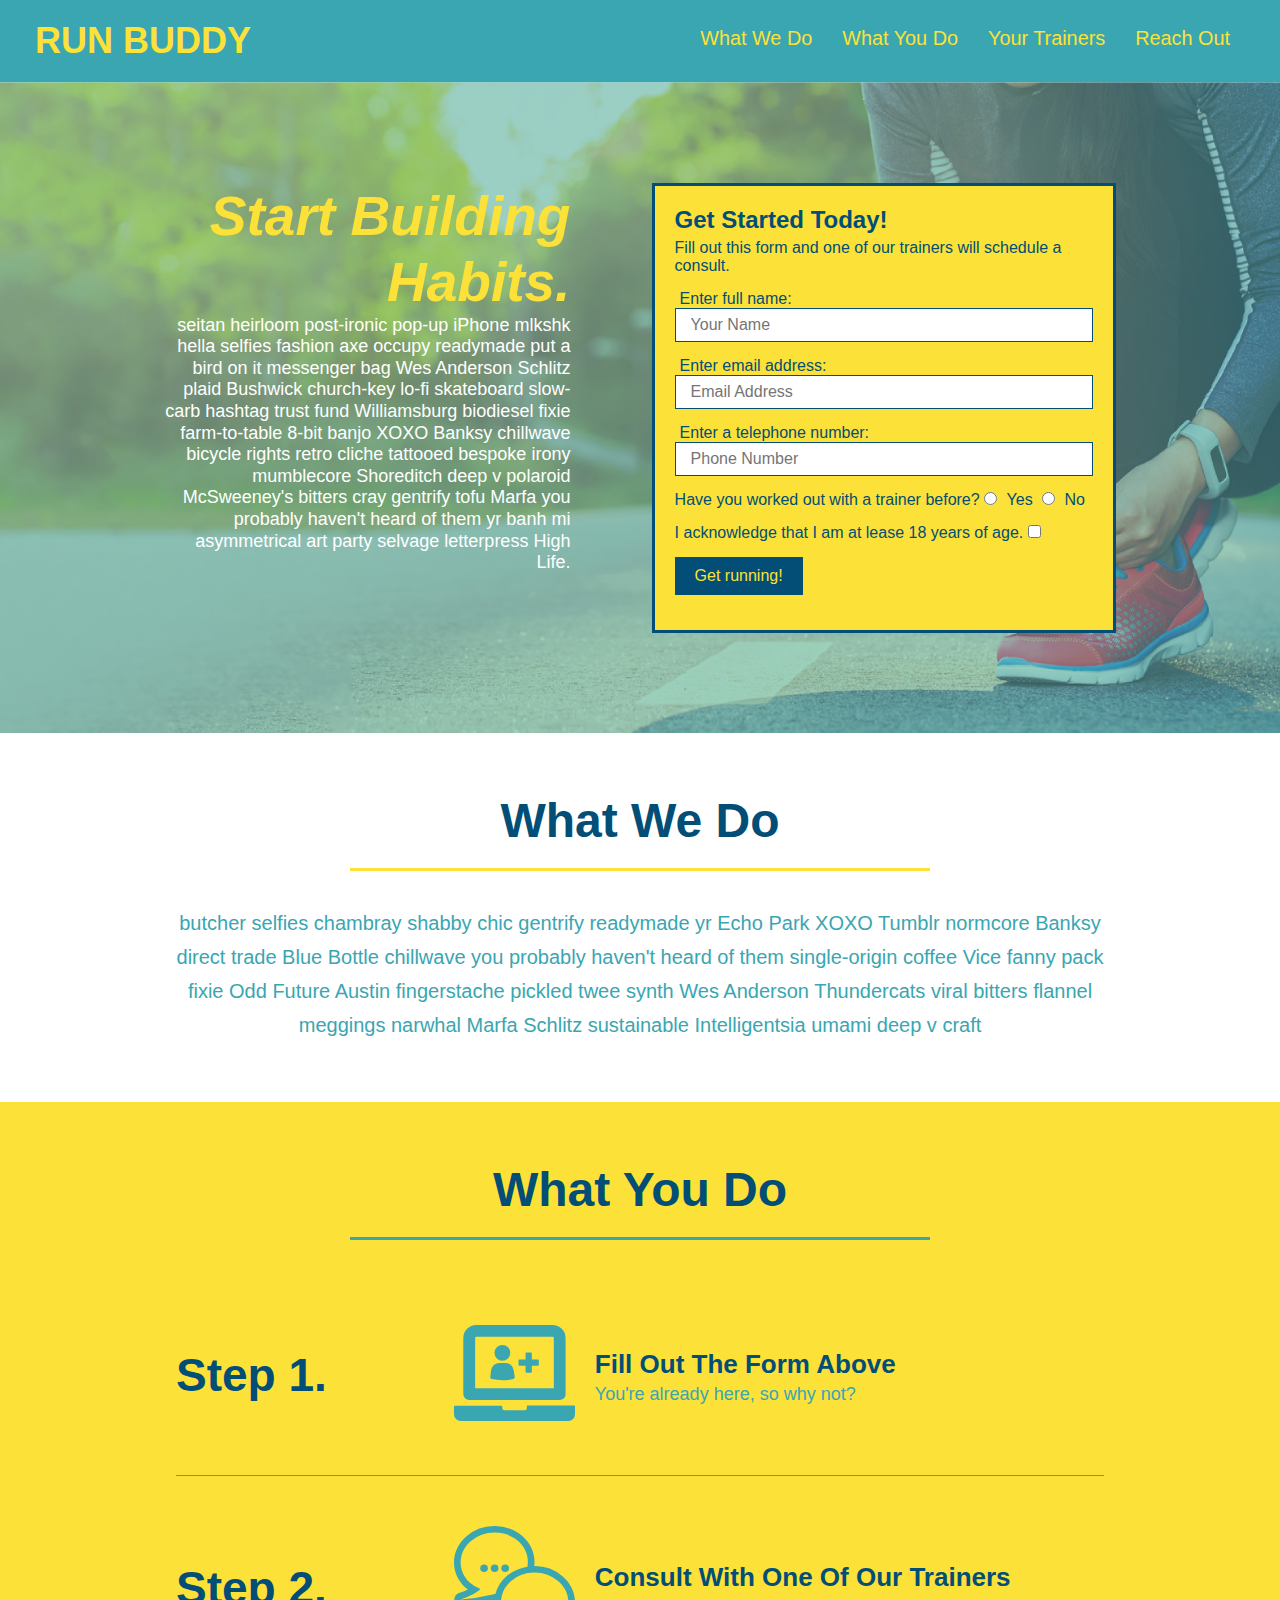
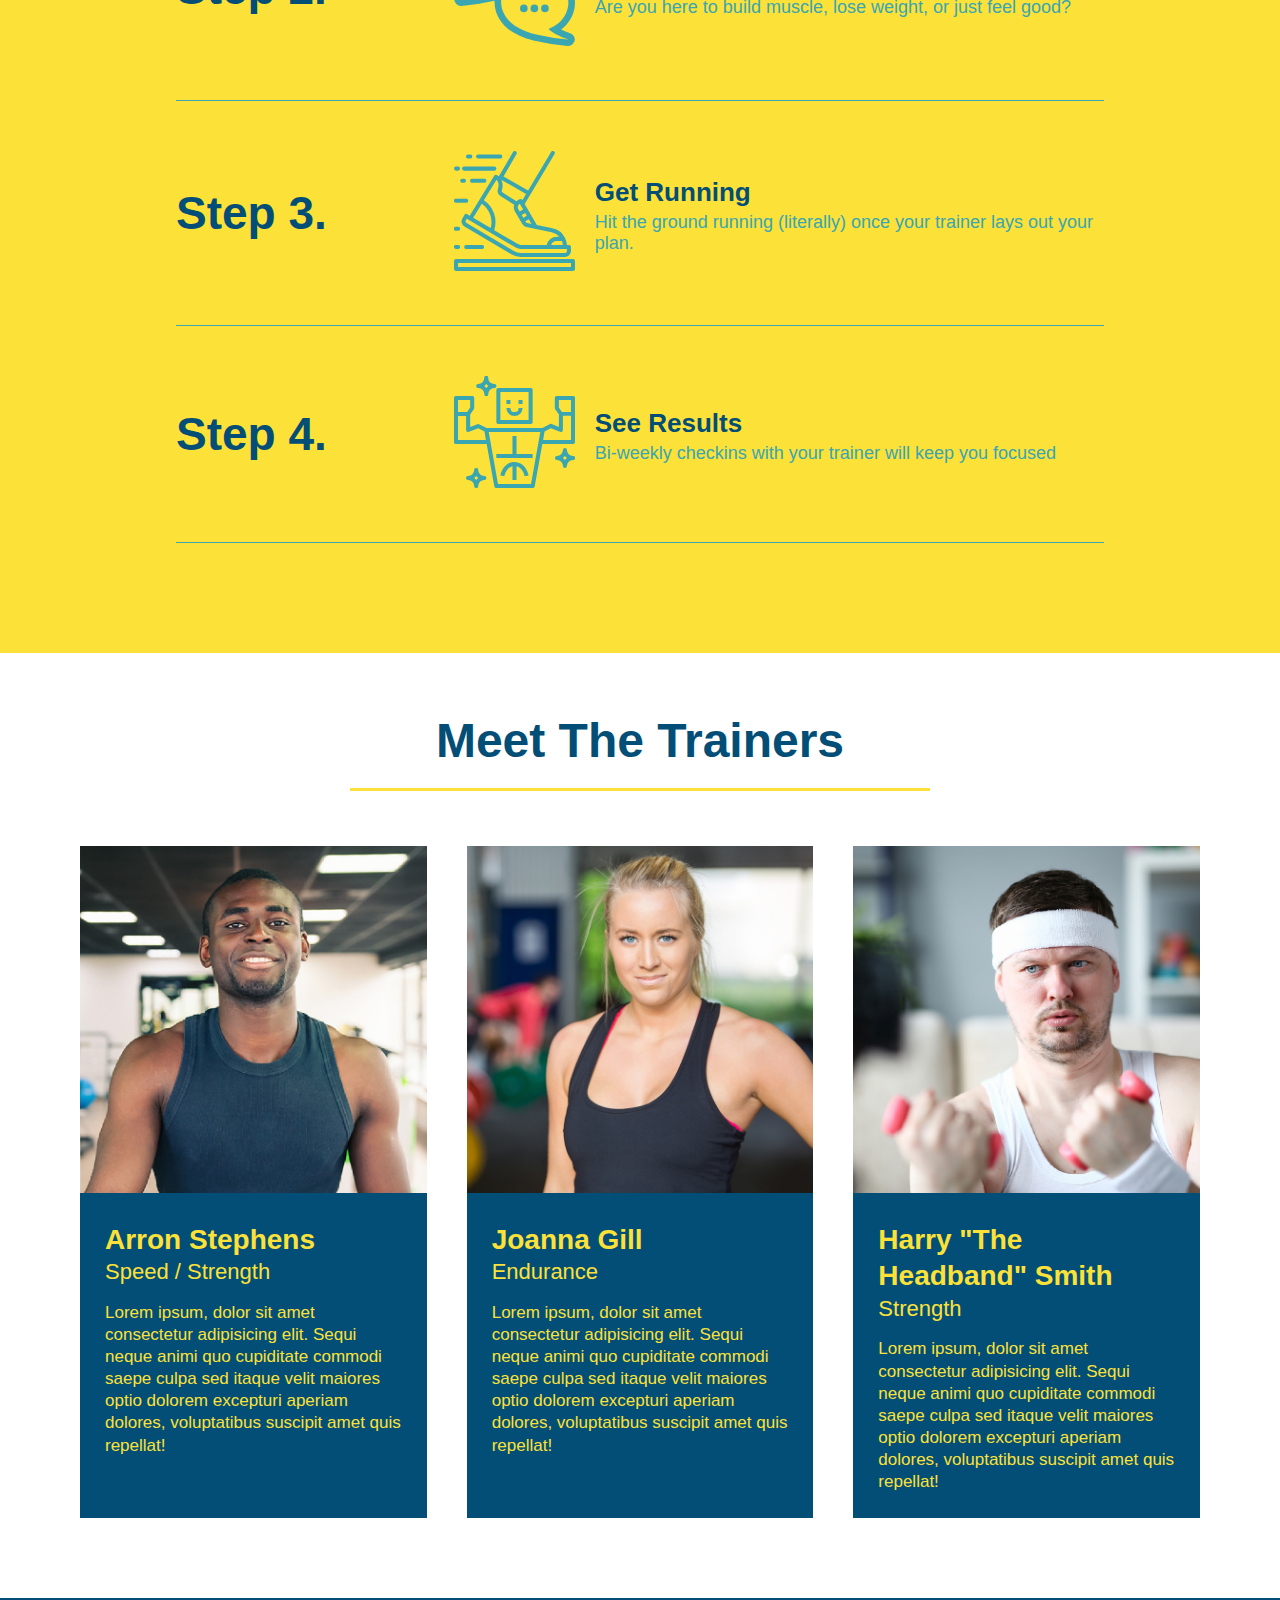
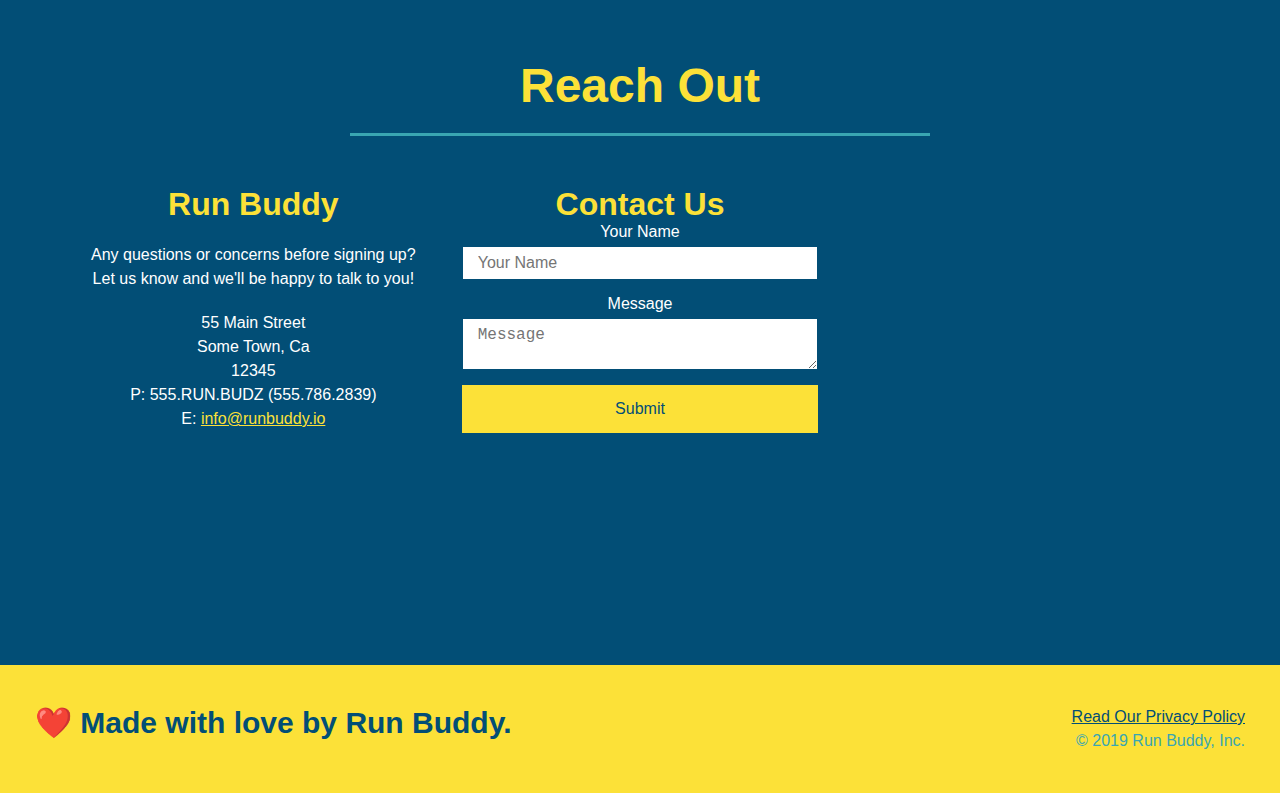
==== commit eca6b286: "added media queries for 3 screen sizes" ====
--- a/index.html
+++ b/index.html
@@ -2,6 +2,7 @@
 <html lang="en">
     <head>
         <meta charset="UTF-8" />
+        <meta name="viewport" content="width=device-width, initial-scale=1.0" />
         <title> Run Buddy</title>      
         <link rel="stylesheet" href="./assets/css/style.css"/>         
     </head>
@@ -86,62 +87,60 @@
 
         <!--"what you do" section-->
         <section id="what-you-do" class="steps">
-            <h2 class="section-title secondary-border">What You Do</h2>
-            <div class="Step">
+            <div class="flex-row">
+              <h2 class="section-title secondary-border">What You Do</h2> 
+            </div>
+            <div class="step">
                 <h3>Step 1.</h3>
                 <div class="step-info">
-                    <div class="step-img">
-                        <!-- Inserting img element --> <!-- Some HTML elements, like the <img> element, can be unreliable when it comes to sizing them for creating layouts. Instead of sizing the element itself, a better practice is to wrap the <img> tag in a <div> or some other container element and set the image's width property to be 100 percent of its parent container's size. -->
-                        <img src="./assets/css/step-1.svg" alt=""/>
-                    </div>                
-                    <div class="step-text">
-                        <h4>Fill Out The Form Above</h4>    
-                        <p>You're already here, so why not?</p>
-                    </div>
-                </div>
-            </div>
-
-            <div class="Step">
+                  <div class="step-img">
+                    <img src="./assets/css/step-1.svg" alt="" /> <!-- Inserting img element --> <!-- Some HTML elements, like the <img> element, can be unreliable when it comes to sizing them for creating layouts. Instead of sizing the element itself, a better practice is to wrap the <img> tag in a <div> or some other container element and set the image's width property to be 100 percent of its parent container's size. -->
+                  </div>
+                  <div class="step-text">
+                    <h4>Fill Out The Form Above</h4>
+                    <p>You're already here, so why not?</p>
+                  </div>
+                </div>
+              </div>
+
+              <div class="step">
                 <h3>Step 2.</h3>
                 <div class="step-info">
-                    <div class="step-img">
-                        <!-- Inserting img element -->
-                        <img src="./assets/css/step-2.svg" alt=""/>
-                    </div>                
-                    <div class="step-text">
-                        <h4>Consult with One of Our Trainers</h4>    
-                        <p>Are you here to build muscle, lose weight, or just feel good?</p>
-                    </div>
-                </div>
-            </div>
-
-            <div class="Step">
+                  <div class="step-img">
+                    <img src="./assets/css/step-2.svg" alt="" />
+                  </div>
+                  <div class="step-text">
+                    <h4>Consult With One Of Our Trainers</h4>
+                    <p>Are you here to build muscle, lose weight, or just feel good?</p>
+                  </div>
+                </div>
+              </div>
+
+              <div class="step">
                 <h3>Step 3.</h3>
                 <div class="step-info">
-                    <div class="step-img">
-                        <!-- Inserting img element -->
-                        <img src="./assets/css/step-3.svg" alt=""/>
-                    </div>                
-                    <div class="step-text">
-                        <h4>Get Running</h4>    
-                        <p>Hit the ground running (literally) once your trainer lays out your plan.</p>
-                    </div>
-                </div>
-            </div>
-
-            <div class="Step">
+                  <div class="step-img">
+                    <img src="./assets/css/step-3.svg" alt="" />
+                  </div>
+                  <div class="step-text">
+                    <h4>Get Running</h4>
+                    <p>Hit the ground running (literally) once your trainer lays out your plan.</p>
+                  </div>
+                </div>
+              </div>
+              
+              <div class="step">
                 <h3>Step 4.</h3>
                 <div class="step-info">
-                    <div class="step-img">
-                        <!-- Inserting img element --> 
-                        <img src="./assets/css/step-4.svg" alt=""/>
-                    </div>                
-                    <div class="step-text">
-                        <h4>See Results</h4>    
-                        <p>Bi-weekly checkins with your trainer will keep you focused.</p>
-                    </div>
-                </div>
-            </div>            
+                  <div class="step-img">
+                    <img src="./assets/css/step-4.svg" alt="" />
+                  </div>
+                  <div class="step-text">
+                    <h4>See Results</h4>
+                    <p>Bi-weekly checkins with your trainer will keep you focused</p>
+                  </div>
+                </div>
+              </div>            
         </section>
 
         <!--"meet the trainers" section-->
@@ -175,6 +174,7 @@
                 <img src="./assets/css/trainer-3.jpg" alt="Harry Smith wearing a headband and lifting comically small pink weights">
                 <div class="trainer-bio">
                     <h3 class="trainer-name">Harry "The Headband" Smith</h3>
+                    
                     <h4 class="trainer-role">Strength</h4>
                     <p>
                         Lorem ipsum, dolor sit amet consectetur adipisicing elit. Sequi neque animi quo cupiditate commodi saepe culpa sed itaque velit maiores optio dolorem excepturi aperiam dolores, voluptatibus suscipit amet quis repellat!
@@ -188,8 +188,21 @@
         <section id="reach-out" class="contact">
             <h2 class="section-title secondary-border">Reach Out</h2>
             <div class="contact-info">
-                <iframe src="https://www.google.com/maps/embed?pb=!1m18!1m12!1m3!1d2793.458315423904!2d-94.16724658380883!3d45.56122133498427!2m3!1f0!2f0!3f0!3m2!1i1024!2i768!4f13.1!3m3!1m2!1s0x52b45fd493f97235%3A0x900f85bf4577213a!2s915%202nd%20St%20N%2C%20St%20Cloud%2C%20MN%2056303!5e0!3m2!1sen!2sus!4v1639972243464!5m2!1sen!2sus"  style="border:0;" allowfullscreen="" loading="lazy">
-                </iframe>
+                <div>
+                    <h3>Run Buddy</h3>
+                    <p>
+                    Any questions or concerns before signing up?
+                    <br/>
+                    Let us know and we'll be happy to talk to you!
+                    </p>
+                    <address>
+                        55 Main Street <br/>
+                        Some Town, Ca <br/>
+                        12345 <br/>
+                        P: 555.RUN.BUDZ (555.786.2839)<br/>
+                        E: <a href="mailto:info@runbuddy.io">info@runbuddy.io</a>
+                    </address>
+                </div>
                 <div class="contact-form">
                     <h3>Contact Us</h3>
                     <form>
@@ -201,22 +214,11 @@
 
                         <button type="submit">Submit</button>
                     </form>
-                </div>            
-            <div>
-                <h3>Run Buddy</h3>
-                <p>
-                    Any questions or concerns before signing up?
-                    <br/>
-                    Let us know and we'll be happy to talk to you!
-                </p>
-                <address>
-                    55 Main Street <br/>
-                    Some Town, Ca <br/>
-                    12345 <br/>
-                    P: 555.RUN.BUDZ (555.786.2839)<br/>
-                    E: <a href="mailto:info@runbuddy.io">info@runbuddy.io</a>
-                </address>
-            </div>
+                </div>
+                <div>
+                    <iframe src="https://www.google.com/maps/embed?pb=!1m18!1m12!1m3!1d2793.458315423904!2d-94.16724658380883!3d45.56122133498427!2m3!1f0!2f0!3f0!3m2!1i1024!2i768!4f13.1!3m3!1m2!1s0x52b45fd493f97235%3A0x900f85bf4577213a!2s915%202nd%20St%20N%2C%20St%20Cloud%2C%20MN%2056303!5e0!3m2!1sen!2sus!4v1639972243464!5m2!1sen!2sus"  style="border:0;" allowfullscreen="" loading="lazy">
+                    </iframe>                           
+                </div>
             </div>
         </section>
         <!-- reach out section end-->
--- a/assets/css/style.css
+++ b/assets/css/style.css
@@ -67,7 +67,7 @@
 }
 
 header nav ul li a {
-  margin: 0 30px;
+  padding: 10px 15px;
   font-weight: lighter;
   font-size: 1.55vw; /* changed this later from px to vw duting module 2. Remember that the viewport is the actual browser window size. By setting the value to 1.55vw, we're telling the browser that the font's size should be roughly 1.55% of the window's overall width. This means that if the browser grows or shrinks, that size will change relative to the new overall width. Viewport width is one of a few new methods we can use for flexible length values in CSS, but it can be tricky to nail down compared to absolute units of measurement like pixels. */
 }
@@ -78,7 +78,7 @@
   padding: 40px 35px;
   display: flex;
   justify-content: space-between;
-  flex-wrap: wrap;
+  flex-wrap: wrap;  
 }
 
 footer h2 {  
@@ -109,6 +109,7 @@
     display: flex;
     justify-content: center;
     flex-wrap: wrap;    
+    align-items: flex-start;
 }
 
 .hero-cta {
@@ -117,7 +118,7 @@
   margin: 3.5%;
   color: #fff;
   font-size: 18px;
-  line-height: 1.3;
+  line-height: 1.2;
 }
 
 .hero-cta h2 {
@@ -167,45 +168,45 @@
 }
 /* HERO STYLES END */
 
-/* Intro Style */
-/*.intro {
-    text-align: center;
-}*/ /* REMOVED this section, replaced by flexbox properties */
-
+/* SECTION TITLE STYLES START */
+.section-title {
+  font-size: 48px;
+  color: #024e76;    
+  border-bottom: 3px solid;    
+  padding-bottom: 20px;
+  text-align: center;
+  margin: 0 auto 35px auto;
+  width: 50%;
+  /*display: inline-block; (REMOVED this later in module 2 to add flexbox properties into this class */ /* We chose to use the inline-block value instead of the inline value so it can have the best of both worlds. It's now an inline element, but things like padding still behave like they would on block elements. Coupled with the text-align property from before, we now have a center-aligned heading with an appropriately sized border, as shown in the following image:
+                          The yellow border spans only as wide as the title above it. */  
+}
+
+.primary-border {
+border-color: #fce138;
+}
+
+.secondary-border {
+border-color: #39a6b2;
+/* SECTION TITLE STYLES END */
+}
+
+/* WHAT WE DO STYLES */
 .intro p {
-    line-height: 1.7;
-    color: #39a6b2;
-    width: 80%;
-    font-size: 20px;
-    text-align: center;
-    margin: 0 auto; /* Because we shrunk the width of the paragraph down to 80%, it no longer looks centered. Only the text inside is centered. We could use the handy display: inline-block; trick to fix it, but there's another common tactic for centering a block element with a width of less than 100%: margin: 0 auto; */
-                    /* This is shorthand for setting a top and bottom margin of zero and a left and right margin of auto. But what does auto mean? Essentially, it tells the browser to calculate the margins for us. When the browser is asked to do this on both sides of an element, it will do its best to make them even, thus pushing the element into the center. */
-                    /* Note that this only works for horizontal centering. margin: auto 0 does not vertically center elements. */
-}
-
+  line-height: 1.7;
+  color: #39a6b2;
+  width: 80%;
+  font-size: 20px;
+  text-align: center;
+  margin: 0 auto; /* Because we shrunk the width of the paragraph down to 80%, it no longer looks centered. Only the text inside is centered. We could use the handy display: inline-block; trick to fix it, but there's another common tactic for centering a block element with a width of less than 100%: margin: 0 auto; */
+                  /* This is shorthand for setting a top and bottom margin of zero and a left and right margin of auto. But what does auto mean? Essentially, it tells the browser to calculate the margins for us. When the browser is asked to do this on both sides of an element, it will do its best to make them even, thus pushing the element into the center. */
+                  /* Note that this only works for horizontal centering. margin: auto 0 does not vertically center elements. */
+}
+/* WHAT YOU DO STYLES END */
+
+/* WHAT YOU DO STYLES START */
 .steps {    
-    background: #fce138;
-    /* Something you might have noticed is that the parent text-align: center; property also centered the SVG icons. This can be a bit confusing at first because the property has "text" in its name, and images are not text. The text-align property essentially centers everything inside an element—text or otherwise. However, if you want to use text-align to center an image, make sure you apply it to the image's parent element, not the image itself. */
-}
-
-.section-title {
-    font-size: 55px;
-    color: #024e76;    
-    border-bottom: 3px solid;    
-    padding-bottom: 20px;
-    text-align: center;
-    margin: 0 auto 35px auto;
-    width: 50%;
-    /*display: inline-block; (REMOVED this later in module 2 to add flexbox properties into this class */ /* We chose to use the inline-block value instead of the inline value so it can have the best of both worlds. It's now an inline element, but things like padding still behave like they would on block elements. Coupled with the text-align property from before, we now have a center-aligned heading with an appropriately sized border, as shown in the following image:
-                            The yellow border spans only as wide as the title above it. */  
-}
-
-.primary-border {
-  border-color: #fce138;
-}
-
-.secondary-border {
-  border-color: #39a6b2;
+  background: #fce138;
+  /* Something you might have noticed is that the parent text-align: center; property also centered the SVG icons. This can be a bit confusing at first because the property has "text" in its name, and images are not text. The text-align property essentially centers everything inside an element—text or otherwise. However, if you want to use text-align to center an image, make sure you apply it to the image's parent element, not the image itself. */
 }
 
 /*.steps div {
@@ -264,9 +265,11 @@
   line-height: 1.5;
   color: #024e76;
 }
+/* WHAT YOU DO STYLES END */
 
 /*.steps span {
-  font-size: 38px;}*/ /* Removed later during module 2 to use advanced CSS using flexbox */
+  font-size: 38px;
+}*/     /* Removed later during module 2 to use advanced CSS using flexbox */
 
 .trainers {
   width: 100%;
@@ -325,17 +328,27 @@
   color: #fce138;
 }
 
-.contact-info iframe {
-  width: 400px;
+.contact-info > * {
+  flex: 1;
+  margin: 15px;
+}
+/* Here, the * selector is saying "select all elements that are direct children of anything with a class of contact-info." The > symbol means it's looking specifically for direct children of the element listed first. In this case, it's selecting all children of the element with contact-info as its class.
+
+Remember, however, that CSS reads right to left. This means that if the first selector it reads is *, it will try and find every element on the page first, then look at the .contact-info, and then filter out the elements that aren't a direct child of it. This wouldn't be a good approach in a big website, but it won't affect performance for a site this size.
+
+In this case, it will apply the preceding styles to the three flexbox child elements in the contact-info flexbox container, so we're now all set with this section's flexbox layout. */
+
+.contact-info {
+  display: flex;
+  justify-content: space-between;
+  flex-wrap: wrap;
+}
+
+.contact-info iframe {  
   height: 400px;
 }
 
-.contact-info div {
-  width: 410px;
-  display: inline-block;
-  vertical-align: top;
-  text-align: left;
-  margin: 30px 0 0 60px;
+.contact-info div {  
   color: white;
 }
 
@@ -348,15 +361,56 @@
 .contact-info address {
   margin: 20px 0;
   line-height: 1.5;
-  font-size: 20px;
+  font-size: 16px;
   font-style: normal;
 }
 
 .contact-info a {
   color: #fce138;
 }
+
+.contact-form input,
+.contact-form textarea {
+  border: 1px solid #024e76;
+  display: block;
+  padding: 7px 15px;
+  font-size: 16px;
+  color: #024e76;
+  width: 100%;
+  margin-bottom: 15px;
+  margin-top: 5px;
+}
+
+.contact-form button {
+  width: 100%;
+  border: none;
+  background: #fce138;
+  color: #024e76;
+  text-align: center;
+  padding: 15px 0;
+  font-size: 16px;
+}
 /* reach out style end */
 
 .flex-row {
   display: flex;
+}
+
+/* The order in which we write the media queries matters. This applies to where they're placed in relation to each other and where they're placed in style.css as a whole. */
+
+/* MEDIA QUERY FOR SMALLER DESKTOP SCREENS AND SMALLER */
+@media screen and (max-width: 980px) {
+    
+}
+
+
+/* MEDIA QUERY FOR TABLETS AND SMALLER */
+@media screen and (max-width: 768px) {
+  
+}
+
+
+/* MEDIA QUERY FOR MOBILE PHONES AND SMALLER */
+@media screen and (max-width: 575px) {
+  
 }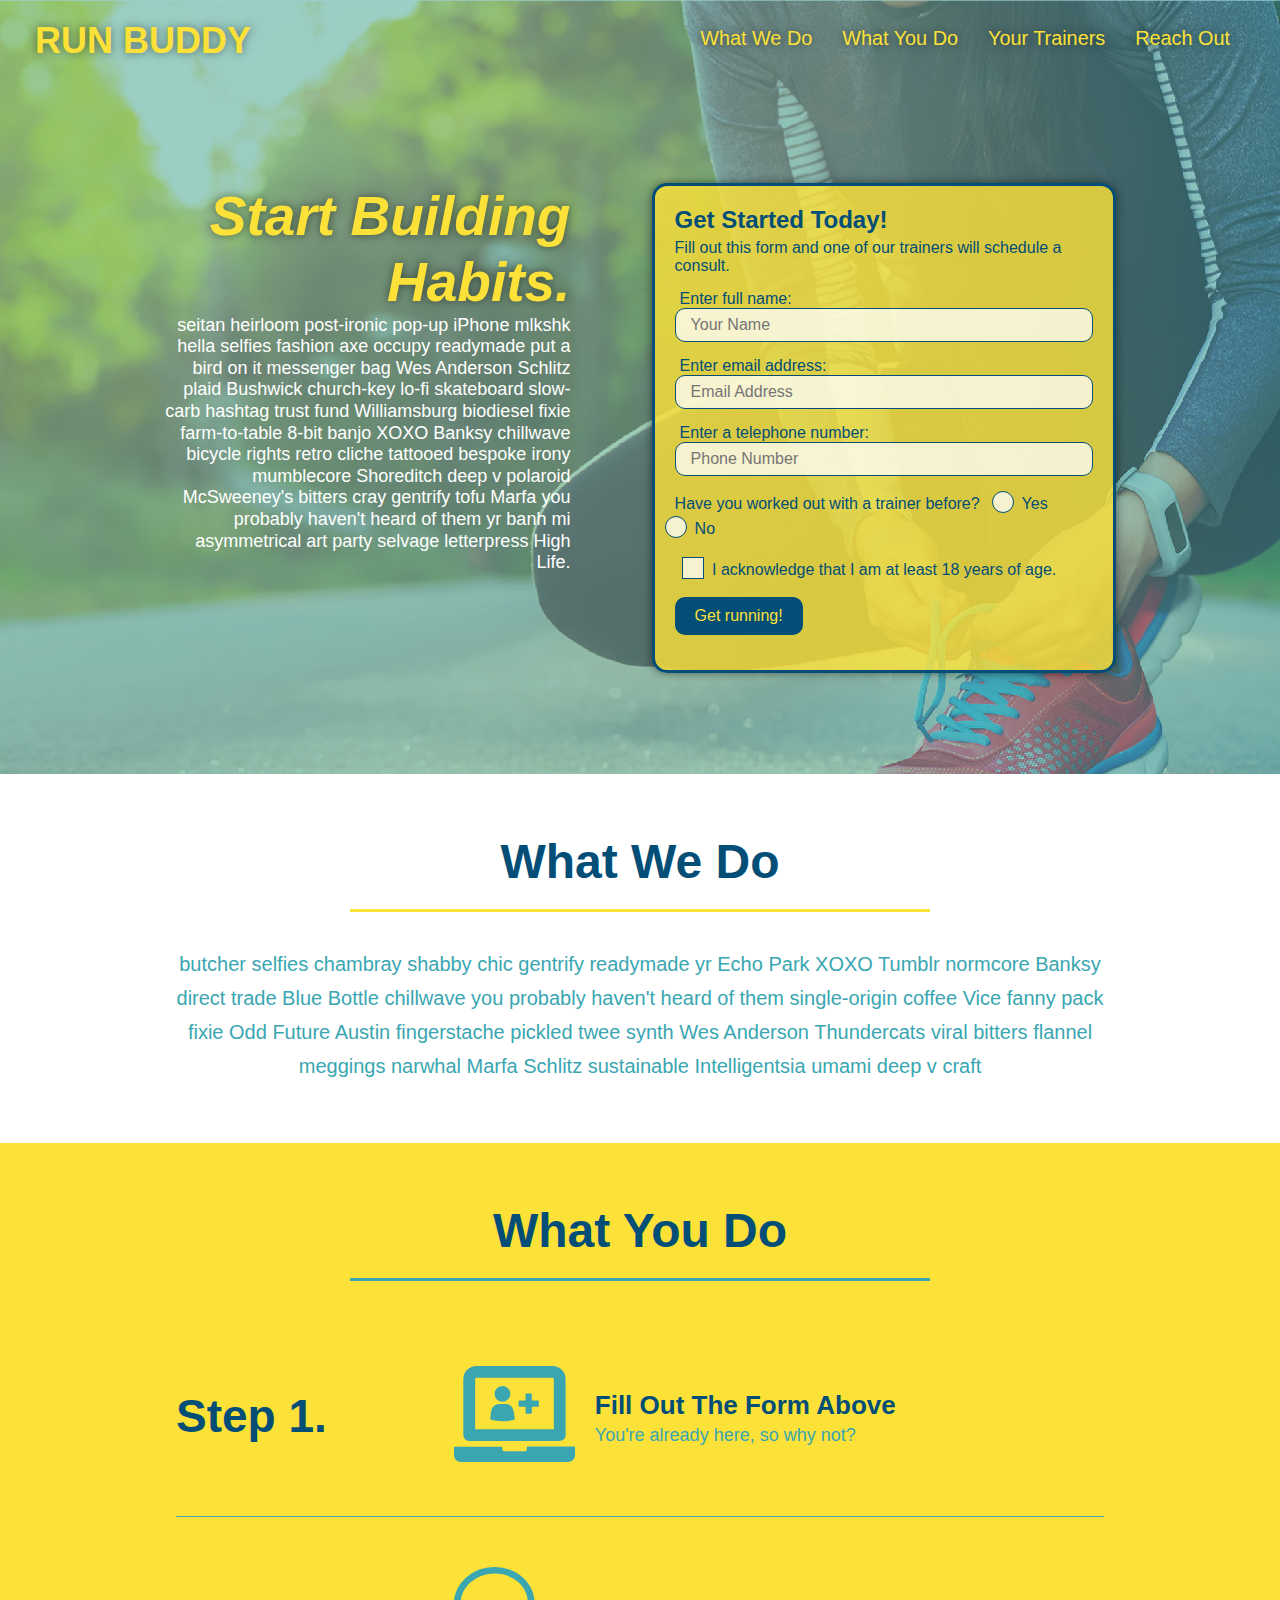
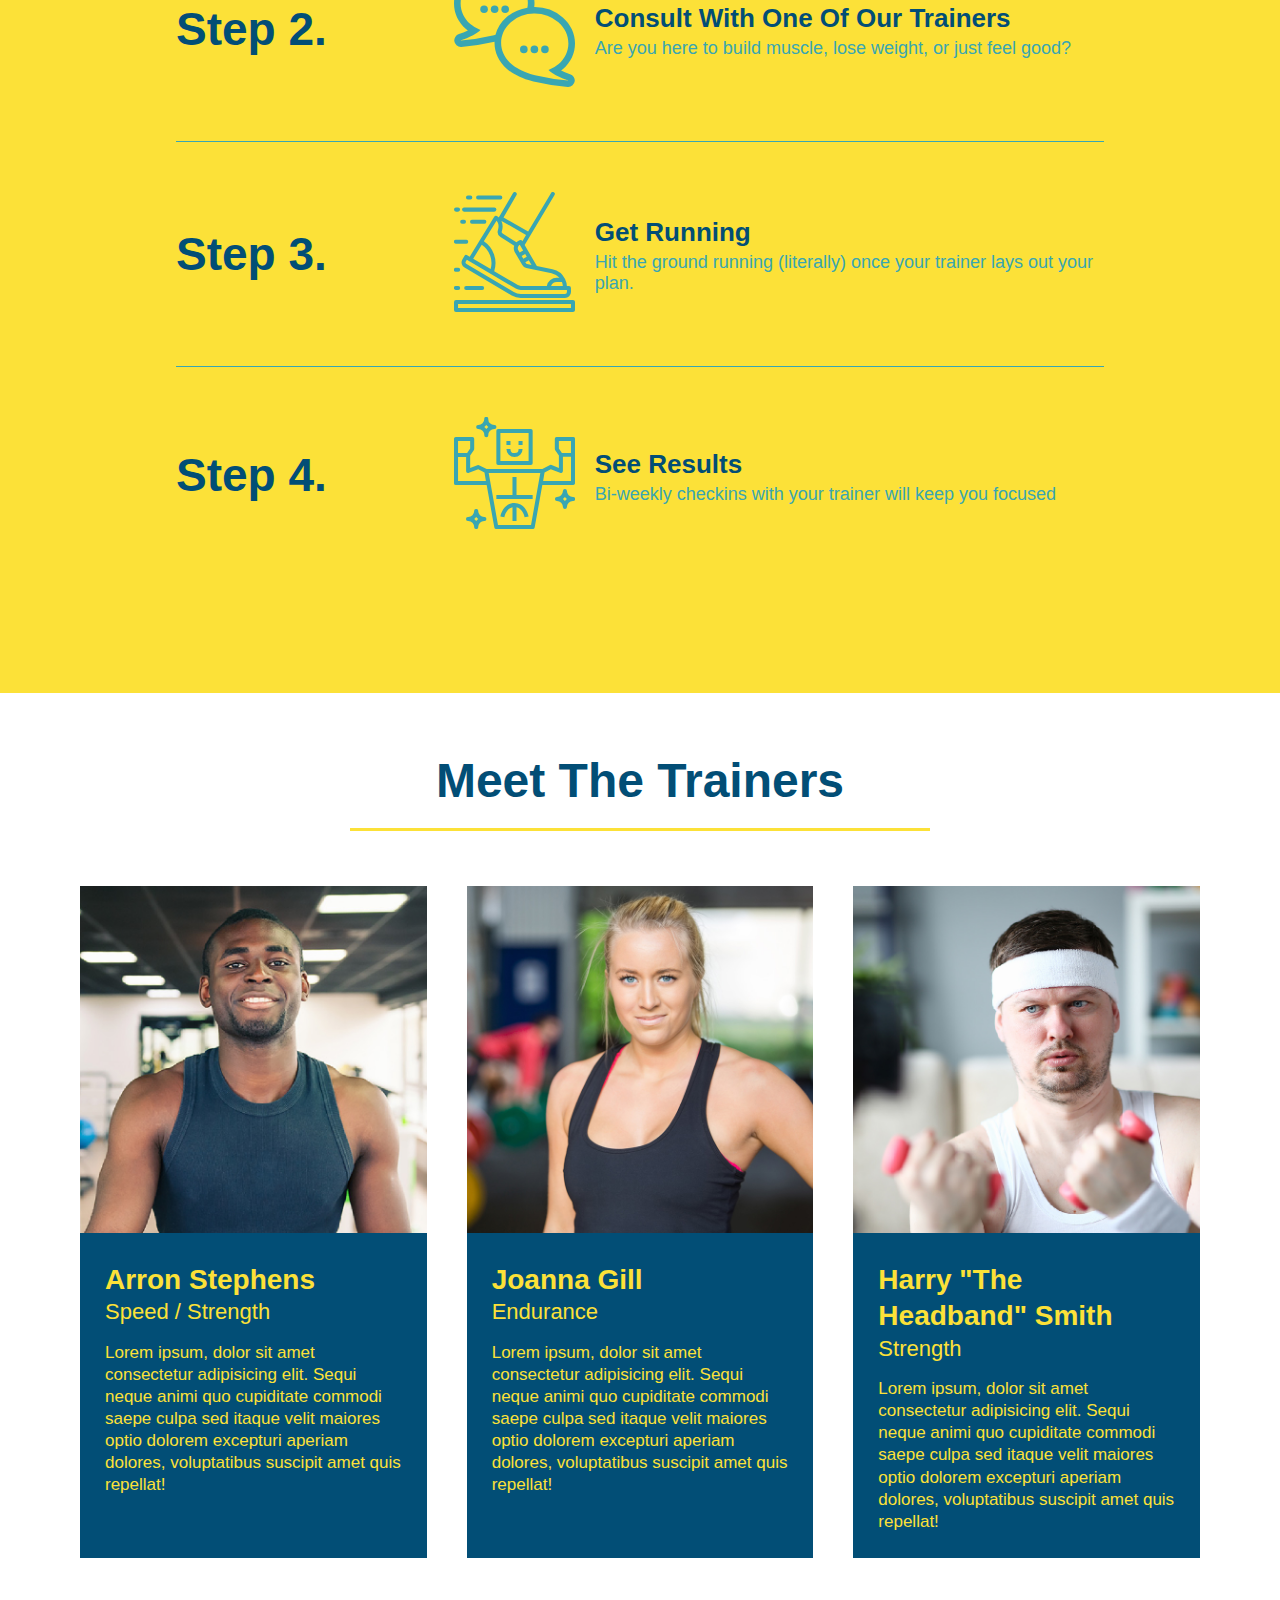
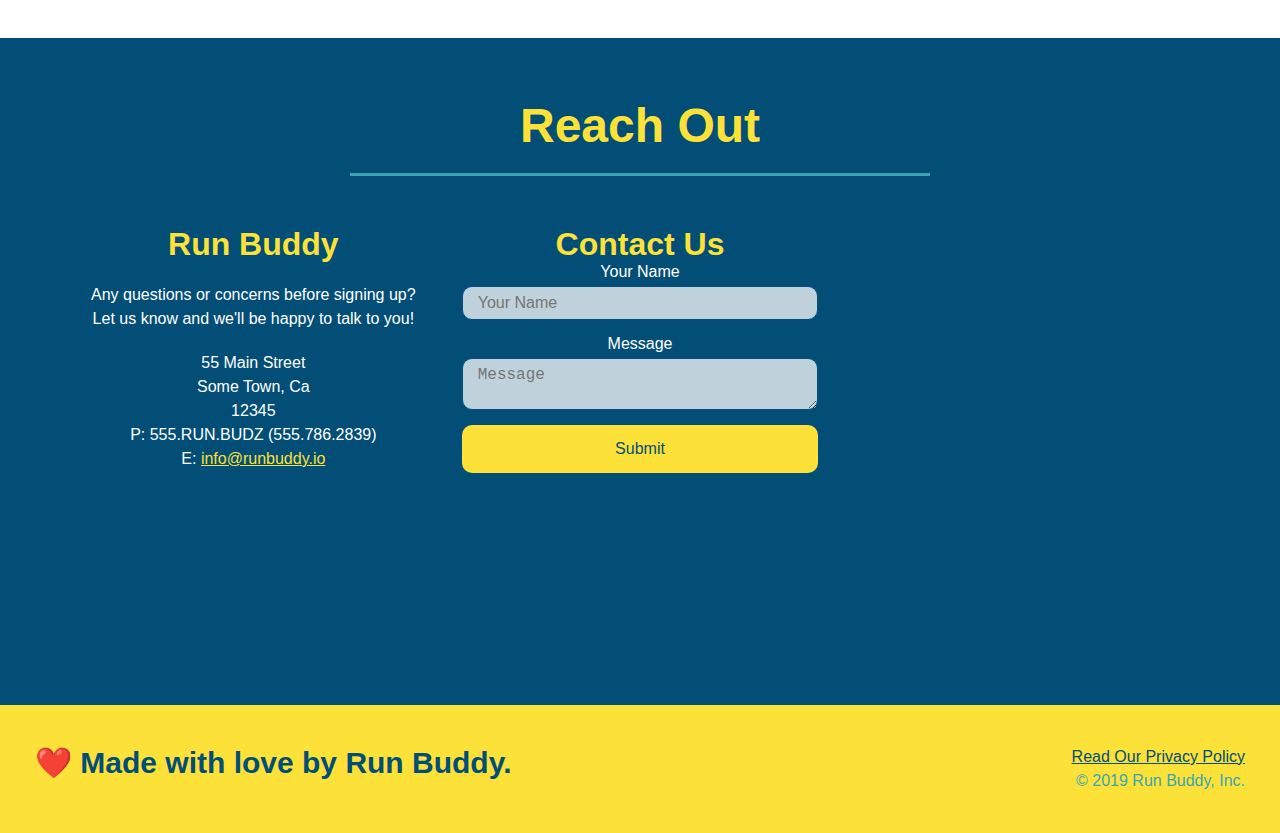
==== commit 53901a24: "final CSS touches" ====
--- a/index.html
+++ b/index.html
@@ -55,15 +55,21 @@
                     <input type="tel" placeholder="Phone Number" name="phone" id="phone" class="form-input"/>
                     <p> 
                         <!-- The radio button elements must have the same name attribute in order to be associated with the same radio group. This is how the browser identifies that a group of choices can have an exclusive singular answer. In this case, the value of the radio group in name is trainer-confirm. -->
-                        Have you worked out with a trainer before? 
-                        <input type="radio" name="trainer-confirm" id="trainer-yes"/>
-                        <label for="trainer-yes">Yes</label>
-                        <input type="radio" name="trainer-confirm" id="trainer-no"/> 
-                        <label for="trainer-no">No</label>
-                    </p>
-                    <p>
-                        <lable for="checkbox">I acknowledge that I am at lease 18 years of age. </lable>
-                        <input type="checkbox" name="age-confirm" id="checkbox"/>                        
+                        Have you worked out with a trainer before?
+                        <span class="radio-wrapper">
+                          <input type="radio" name="trainer-confirm" id="trainer-yes" />
+                          <label for="trainer-yes">Yes</label>
+                        </span>
+                        <span class="radio-wrapper">
+                          <input type="radio" name="trainer-confirm" id="trainer-no" />
+                          <label for="trainer-no">No</label>
+                        </span>
+                      </p>
+                      <p>
+                        <span class="checkbox-wrapper">
+                          <input type="checkbox" name="age-confirm" id="checkbox" />
+                          <label for="checkbox">I acknowledge that I am at least 18 years of age.</label>
+                        </span>                        
                     </p>
                     <p>
                         <button type="submit"> Get running! </button>
--- a/assets/css/style.css
+++ b/assets/css/style.css
@@ -1,6 +1,11 @@
 /* Before we can start styling a page using CSS, we need to remove these default browser-enforced styles. To do this, we'll apply some default CSS values for every element in the page to level the playing field all at once.  */
 /* We just told every element on the page to not have any margin or border unless we explicitly tell it to. Now we don't have to concern ourselves with undoing built-in browser styles one by one. */
 /* The asterisk * we used here is used quite often in programming. It is typically called a wildcard, but in CSS it is known as a universal selector. This is essentially a catch-all selector that says, "I won't match one thing—I'll match everything!" */
+:root {
+  --primary-color: #fce138;
+  --secondary-color: #024e76;
+  --tertiary-color: #39a6b2;
+}
 
 * {
   margin: 0;
@@ -11,7 +16,7 @@
 /* apply styles to the body */
 body {
   /* more on this crazy alphanumerical value in a minute! */
-  color: #39a6b2;
+  color: var(--tertiary-color);
   font-family: Arial, Helvetica, sans-serif;
 }
 
@@ -36,22 +41,32 @@
   padding-right: 35px;
   padding-bottom: 20px;
   padding-left: 35px;
-  background-color: #39a6b2;
+  background-color: var(--tertiary-color);
   display: flex;
   justify-content: space-between;
   flex-wrap: wrap;
+  position: -webkit-sticky;
+  position: sticky; /* Note that we put the prefixed version first in the CSS, and the standardized version second. We should always put the standardized version of a property at the end of a sequence of vendor-prefixed versions. The browser will always apply the last version that it can interpret, and if we list an earlier, experimental version of the property last in the listing, then it would be used instead of the finalized version. */
+  top: 0; /* The top property is important because this tells the browser where to "stick" the element. We always want the header to be at the very top of the viewport, so top: 0; makes the most sense. */
+  background-image: url("../css/hero-bg.jpg");    
+  background-size: cover; /* The background-size property can set the size of the background image to its original size or make it stretched, repeated, or constrained to fit the available space. */
+  background-position: center; 
+  background-attachment: fixed;
+  background-position: 80%;
+  z-index: 9999; /* In the Run Buddy webpage, the header was the first element to receive positioning, so it sat on top. Imagine, though, that when we gave the form elements positioning, those pieces of paper were brought to the front and covered up the header. Fortunately, with the z-index property, we can change this stacking order, or reshuffle the papers, so to speak. A higher z-index brings the element to the front while a lower z-index pushes it to the back. Does the value 9999 seem like overkill in this case? A value of z-index: 1; would still fix the header and form problem. We might need to add z-index to other elements, though, and we want to ensure that the header is always on top, so we'll go with 9999 to avoid future conflicts.*/
 }
 
 header h1 {
   font-weight: bold;
   font-size: 36px;
-  color: #fce138;
-  margin: 0;  
+  color: var(--primary-color);
+  margin: 0;
+  text-shadow: 0 0 10px rgba(0, 0, 0, 0.5);  
 }
 
 header a {
   text-decoration: none; /* We used a new property here as well, the text-decoration property. The text-decoration property applies underline, strikethrough, or overline styles to text. By default, the value is none, so we don't usually have to explicitly tell it not to do this. With <a> elements, however, the browser automatically applies a blue color and an underline, and we don't want the links to look like that.  */
-  color: #fce138;
+  color: var(--primary-color);
 }
 
 header nav {  
@@ -70,10 +85,18 @@
   padding: 10px 15px;
   font-weight: lighter;
   font-size: 1.55vw; /* changed this later from px to vw duting module 2. Remember that the viewport is the actual browser window size. By setting the value to 1.55vw, we're telling the browser that the font's size should be roughly 1.55% of the window's overall width. This means that if the browser grows or shrinks, that size will change relative to the new overall width. Viewport width is one of a few new methods we can use for flexible length values in CSS, but it can be tricky to nail down compared to absolute units of measurement like pixels. */
+  text-shadow: 0 0 10px rgba(0, 0, 0, 0.5); 
+}
+
+header nav ul li a:hover {
+  background: var(--primary-color);
+  color: var(--secondary-color);
+  border-radius: 15px;
+  text-shadow: none;
 }
 
 footer {
-  background: #fce138;
+  background: var(--primary-color);
   width: 100%;
   padding: 40px 35px;
   display: flex;
@@ -82,7 +105,7 @@
 }
 
 footer h2 {  
-  color: #024e76;
+  color: var(--secondary-color);
   font-size: 30px;
   margin: 0;
 }
@@ -93,7 +116,7 @@
 }
 
 footer a {
-  color: #024e76;
+  color: var(--secondary-color);
 }
 
 
@@ -110,6 +133,8 @@
     justify-content: center;
     flex-wrap: wrap;    
     align-items: flex-start;
+    background-attachment: fixed;
+    background-position: 80%;
 }
 
 .hero-cta {
@@ -124,16 +149,19 @@
 .hero-cta h2 {
   font-style: italic;
   font-size: 55px;
-  color: #fce138;
+  color: var(--primary-color);
+  text-shadow: 0 0 10px rgba(0, 0, 0, 0.5); 
 }
 
 .hero-form {    
-    color: #024e76;
-    background-color: #fce138;
+    color: var(--secondary-color);
+    background-color: rgba(252, 225, 56, 0.8);
     padding: 20px;
-    border: solid 3px #024e76;
+    border: solid 3px var(--secondary-color);
     width: 40%;
-    margin: 3.5%;        
+    margin: 3.5%;
+    box-shadow: 0 0 10px rgba(0, 0, 0, 0.5); 
+    border-radius: 15px;       
 }
 
 .hero-form h3 {
@@ -146,32 +174,106 @@
 }
 
 .form-input {
-    border: 1px solid #024e76;
+    border: 1px solid var(--secondary-color);
     display: block;
     padding: 7px 15px;
     font-size: 16px;
-    color: #024e76;
+    color: var(--secondary-color);
     width: 100%;
     margin-bottom: 15px;
+    border-radius: 10px;
+    background-color: rgba(255, 255, 255, 0.75);
+}
+
+.form-input:focus {
+  background-color: rgba(255, 255, 255, 1);
+  outline: none;
 }
 
 .hero-form label {
     margin: 0 5px;
 }
 
+.checkbox-wrapper input,
+.radio-wrapper input {
+  opacity: 0;
+}
+
+.checkbox-wrapper label,
+.radio-wrapper label {
+  position: relative;
+  left: 10px;
+  margin: 10px;
+  line-height: 1.6;
+} 
+
+.checkbox-wrapper label::before, .radio-wrapper label::before {
+  content: "";
+  height: 20px;
+  width: 20px;
+  background: rgba(255, 255, 255, 0.75);  
+  border: 1px solid var(--secondary-color);  
+  position: absolute;
+  top: -4px;
+  left: -30px;
+}
+
+.radio-wrapper label::before {
+  border-radius: 50%;
+}
+
+.radio-wrapper label::after {
+  content: "";
+  width: 20px;
+  height: 20px;
+  border-radius: 50%;
+  background: var(--secondary-color);
+  position: absolute;
+  left: -29px;
+  top: -3px;
+  background-image: radial-gradient(circle, var(--tertiary-color), var(--secondary-color));
+}
+
+.checkbox-wrapper label::after {
+  content: "";
+  height: 6px;
+  width: 14px;
+  border-left: 2px solid var(--secondary-color);
+  border-bottom: 2px solid var(--secondary-color);
+  position: absolute;
+  left: -26px;
+  top: 1px;
+  transform: rotate(-58deg);  
+}
+
+.checkbox-wrapper input + label::after, 
+.radio-wrapper input + label::after {
+  content: none;
+}
+
+.checkbox-wrapper input:checked + label::after, 
+.radio-wrapper input:checked + label::after {
+  content: "";
+}
+
 .hero-form button {
-    background-color: #024e76;
-    color: #fce138;
+    background-color: var(--secondary-color);
+    color: var(--primary-color);
     padding: 10px 20px;
     border: none;
     font-size: 16px;
+    border-radius: 10px;
+}
+
+.hero-form button:hover {
+  background-color: var(--tertiary-color);
 }
 /* HERO STYLES END */
 
 /* SECTION TITLE STYLES START */
 .section-title {
   font-size: 48px;
-  color: #024e76;    
+  color: var(--secondary-color);    
   border-bottom: 3px solid;    
   padding-bottom: 20px;
   text-align: center;
@@ -182,18 +284,18 @@
 }
 
 .primary-border {
-border-color: #fce138;
+border-color: var(--primary-color);
 }
 
 .secondary-border {
-border-color: #39a6b2;
+border-color: var(--tertiary-color);
 /* SECTION TITLE STYLES END */
 }
 
 /* WHAT WE DO STYLES */
 .intro p {
   line-height: 1.7;
-  color: #39a6b2;
+  color: var(--tertiary-color);
   width: 80%;
   font-size: 20px;
   text-align: center;
@@ -205,7 +307,7 @@
 
 /* WHAT YOU DO STYLES START */
 .steps {    
-  background: #fce138;
+  background: var(--primary-color);
   /* Something you might have noticed is that the parent text-align: center; property also centered the SVG icons. This can be a bit confusing at first because the property has "text" in its name, and images are not text. The text-align property essentially centers everything inside an element—text or otherwise. However, if you want to use text-align to center an image, make sure you apply it to the image's parent element, not the image itself. */
 }
 
@@ -221,16 +323,20 @@
 .step {
   margin: 50px auto;
   padding-bottom: 50px;
-  width: 80%;
-  border-bottom: 1px solid #39a6b2;
+  border-bottom: 1px solid var(--tertiary-color);
+  width: 80%;  
   display: flex;
   flex-wrap: wrap;
   align-items: center;
   justify-content: space-between;
 }
 
+.step:last-child {
+  border-bottom: none;
+}
+
 .step h3 {
-  color: #024e76;
+  color: var(--secondary-color);
   font-size: 46px; 
   flex: 1 30%;   
 }
@@ -256,14 +362,14 @@
 }
 
 .step-text p {
-  color: #39a6b2;
+  color: var(--tertiary-color);
   font-size: 18px;
 }
 
 .step-text h4 {
   font-size: 26px;
   line-height: 1.5;
-  color: #024e76;
+  color: var(--secondary-color);
 }
 /* WHAT YOU DO STYLES END */
 
@@ -281,8 +387,8 @@
 
 .trainer {  
   margin: 20px;
-  background: #024e76;
-  color: #fce138;
+  background: var(--secondary-color);
+  color: var(--primary-color);
   flex: 1;
   /* overflow: auto;  The overflow property told the trainer's <article> element that it does in fact have content inside it, and that it needs to look for it and account for those two floated HTML elements' sizes. This is known as providing block formatting context to the element. */
 }
@@ -320,12 +426,12 @@
 
 /* reach out style start */
 .contact {
-  background: #024e76;
+  background: var(--secondary-color);
   text-align: center;
 }
 
 .contact h2 {
-  color: #fce138;
+  color: var(--primary-color);
 }
 
 .contact-info > * {
@@ -353,7 +459,7 @@
 }
 
 .contact-info h3 {
-  color: #fce138;
+  color: var(--primary-color);
   font-size: 32px;
 }
 
@@ -366,29 +472,43 @@
 }
 
 .contact-info a {
-  color: #fce138;
+  color: var(--primary-color);
 }
 
 .contact-form input,
 .contact-form textarea {
-  border: 1px solid #024e76;
+  border: 1px solid var(--secondary-color);
   display: block;
   padding: 7px 15px;
   font-size: 16px;
-  color: #024e76;
+  color: var(--secondary-color);
   width: 100%;
   margin-bottom: 15px;
   margin-top: 5px;
+  border-radius: 10px;
+  background-color: rgba(255, 255, 255, 0.75);
+}
+
+.contact-form input:focus,
+.contact-form textarea:focus {
+  background-color: rgba(255, 255, 255, 1);
+  outline: none;
 }
 
 .contact-form button {
   width: 100%;
   border: none;
-  background: #fce138;
-  color: #024e76;
+  background: var(--primary-color);
+  color: var(--secondary-color);
   text-align: center;
   padding: 15px 0;
   font-size: 16px;
+  border-radius: 10px;
+}
+
+.contact-form button:hover {
+  color: var(--primary-color);
+  background: var(--tertiary-color);
 }
 /* reach out style end */
 
@@ -400,17 +520,111 @@
 
 /* MEDIA QUERY FOR SMALLER DESKTOP SCREENS AND SMALLER */
 @media screen and (max-width: 980px) {
+    header {
+      padding-bottom: 0;
+      justify-content: center;
+      position: relative;
+    }
+
+    header h1 {
+      width: 100%;
+      text-align: center;
+    }
+
+    header nav ul {
+      margin-top: 20px;
+      width: 100%;
+      justify-content: center;
+    }
+
+    header nav ul li a {
+      font-size: 20px;
+    }
+
+    footer h2, footer div {
+      text-align: center;
+      width: 100%;
+    }
+
+    .hero-cta, .hero-form {
+      width: 100%;
+    }
     
+    .hero-cta {
+      text-align: center;
+    }
+
+    .section-title {
+      width: 80%;
+    }
+    
+    .trainer {
+      flex: 0 70%;
+    }
+    
+    .contact-info iframe{
+      flex: 1 100%;
+    }
 }
 
 
 /* MEDIA QUERY FOR TABLETS AND SMALLER */
 @media screen and (max-width: 768px) {
-  
+  section {
+    padding: 30px 15px;
+  }
+
+  .steps h3 {
+    flex: 1 100%;
+    text-align: center;
+  }
+
+  .step-info {
+    flex: 2 100%;
+    text-align: center;
+    justify-content: center;
+  }
+
+  .step-img {
+    flex: 0 32%;
+    margin-right: 0;
+    margin-top: 15px;
+    margin-bottom: 15px;
+  }
+
+  .step-text {
+    flex: 100%;
+  }
 }
 
 
 /* MEDIA QUERY FOR MOBILE PHONES AND SMALLER */
 @media screen and (max-width: 575px) {
-  
+  .hero-form button {
+    width: 100%;
+  }
+
+  .section-title {
+    width: 95%;
+  }
+
+  .intro p {
+    width: 100%;
+  }
+
+  .trainer {
+    flex: 0 100%;
+  }
+
+  .contact-info {
+    text-align: center;
+  }
+
+  .contact-info > * {
+    flex: 0 100%;
+  }
+
+  .contact-form {
+    order: 3;
+  }
 }